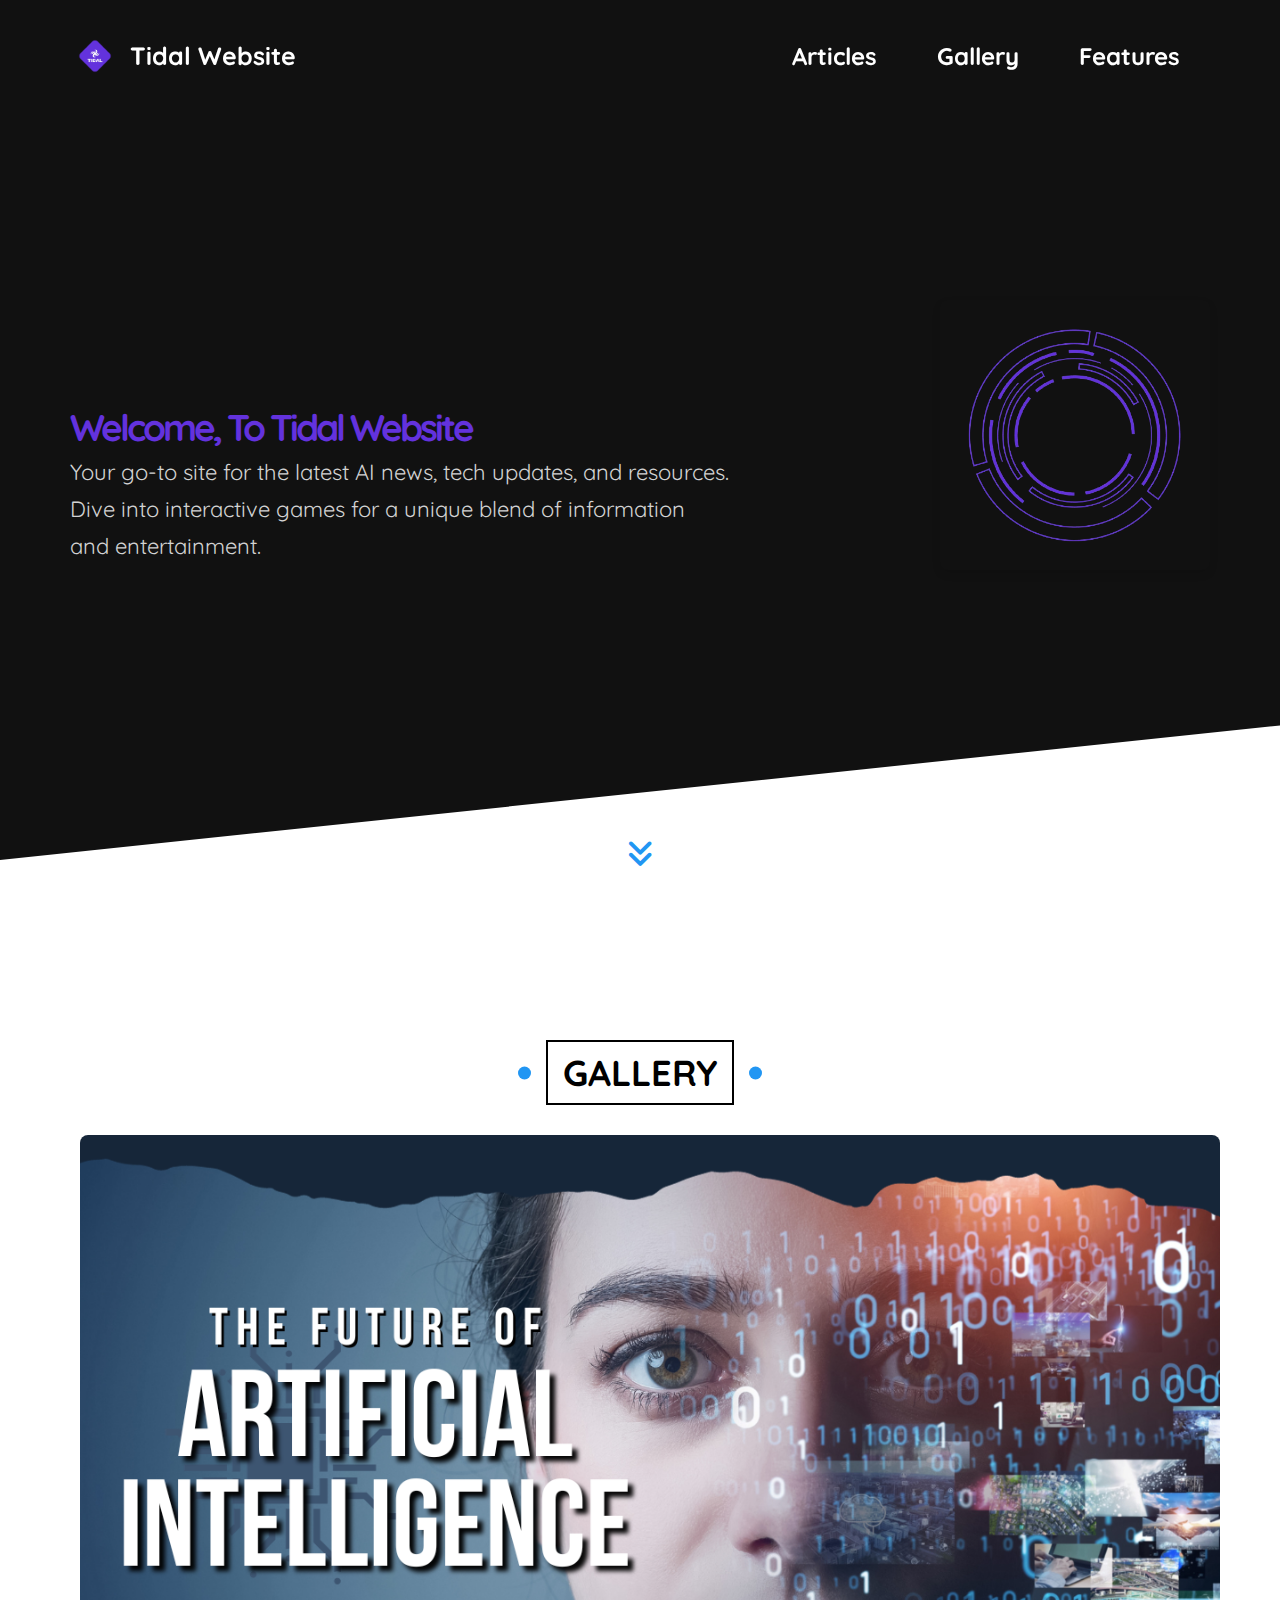
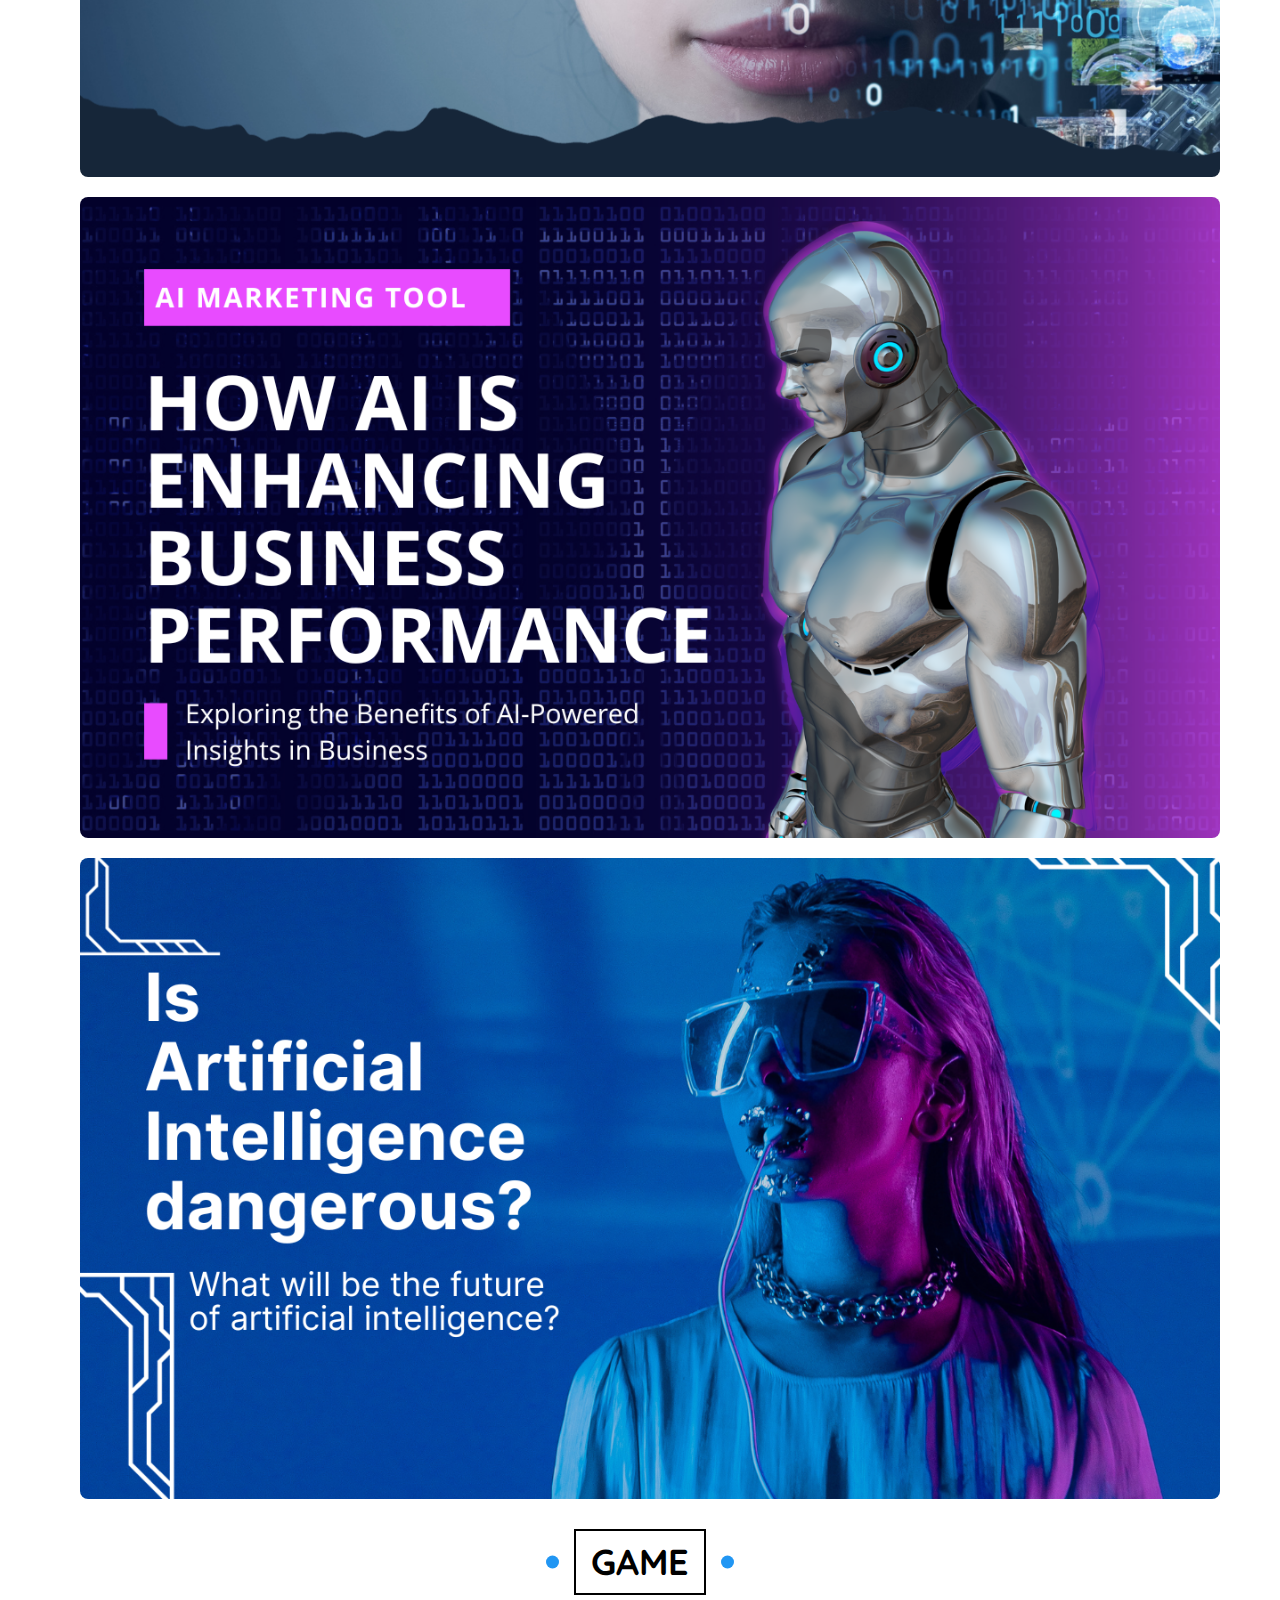
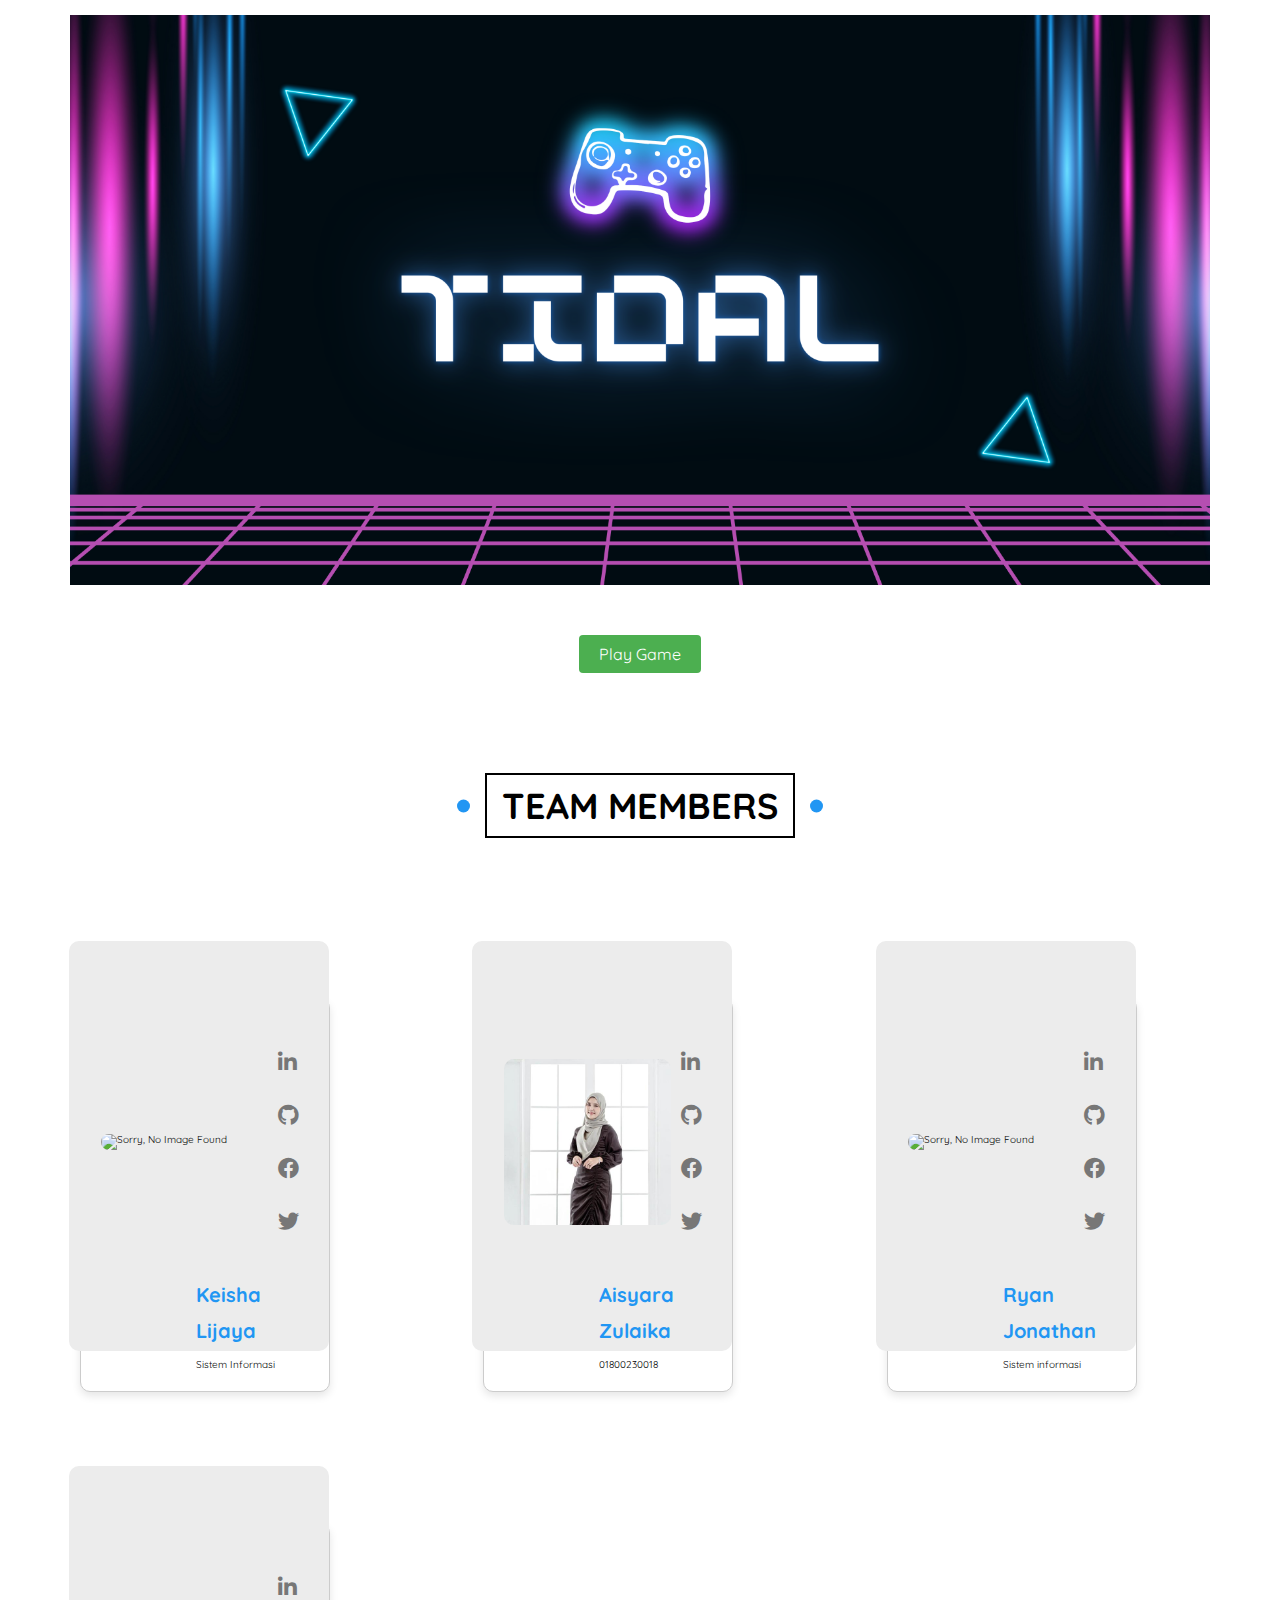
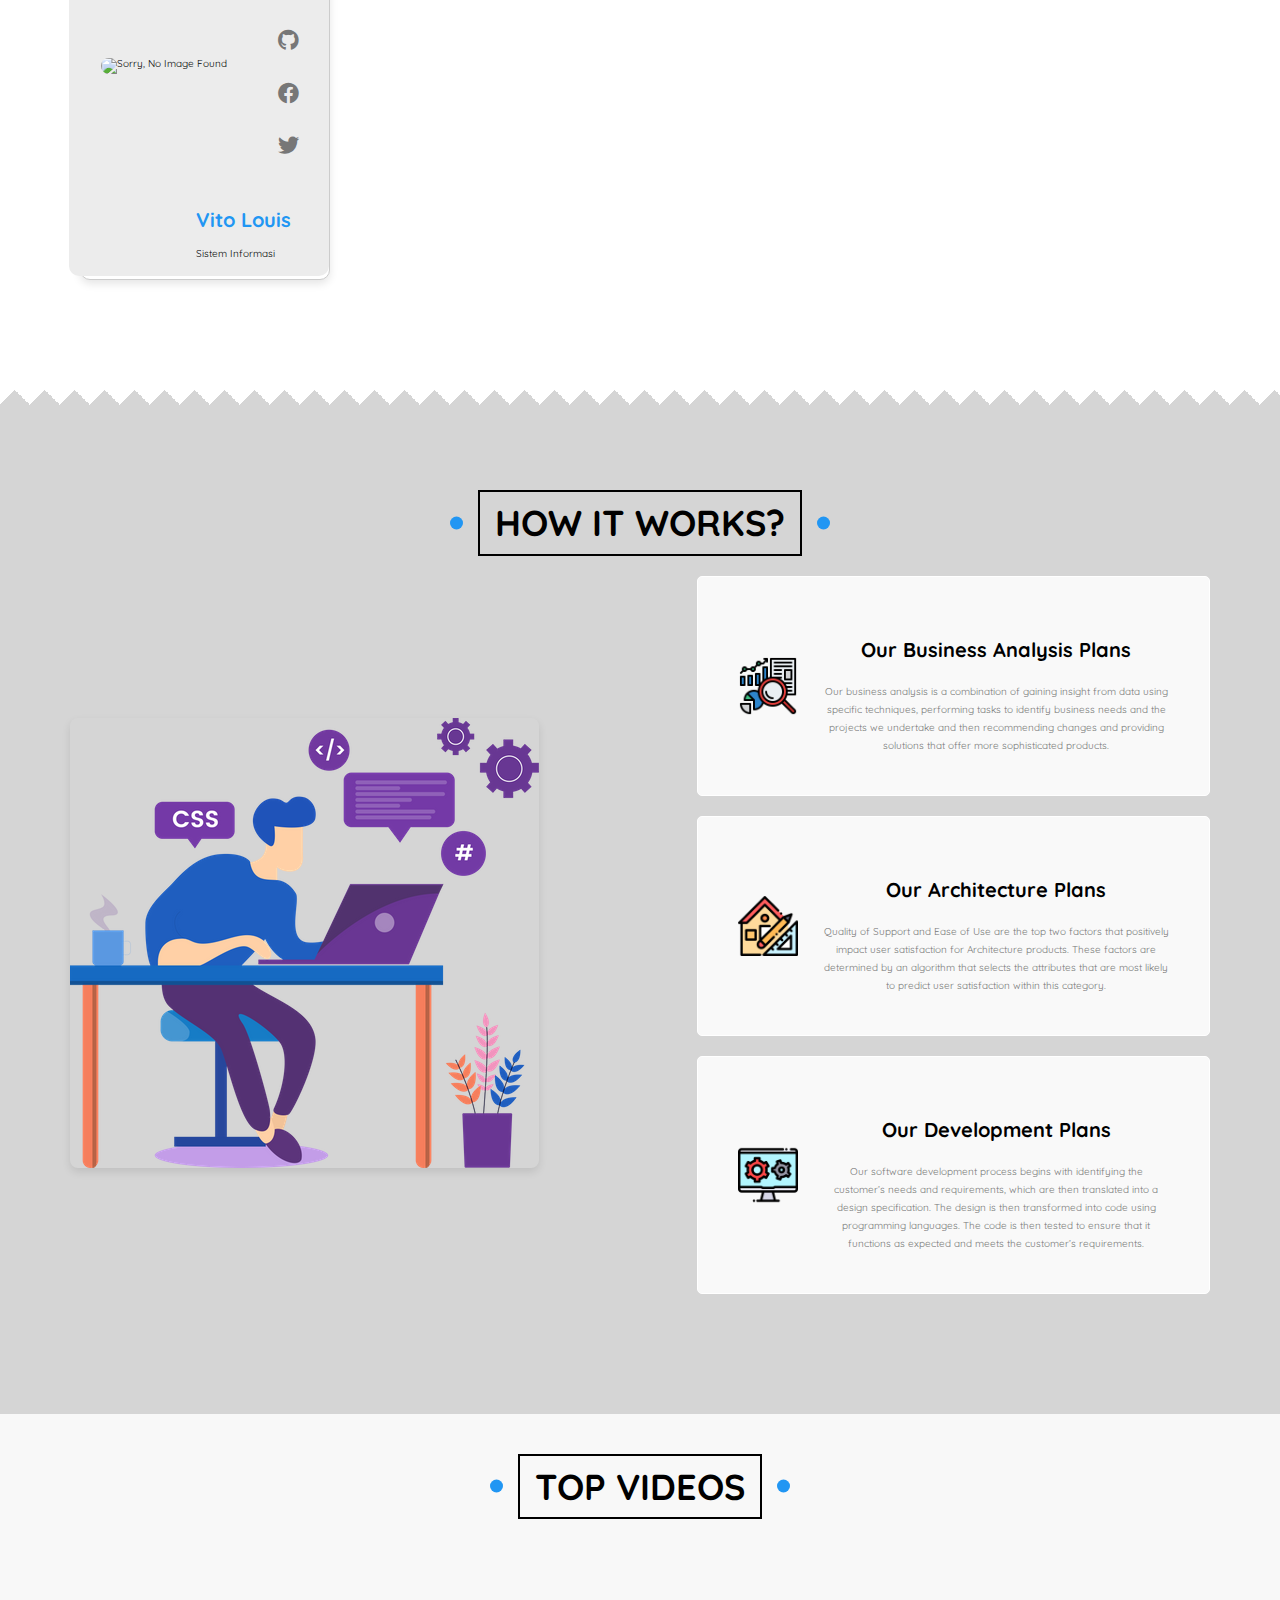
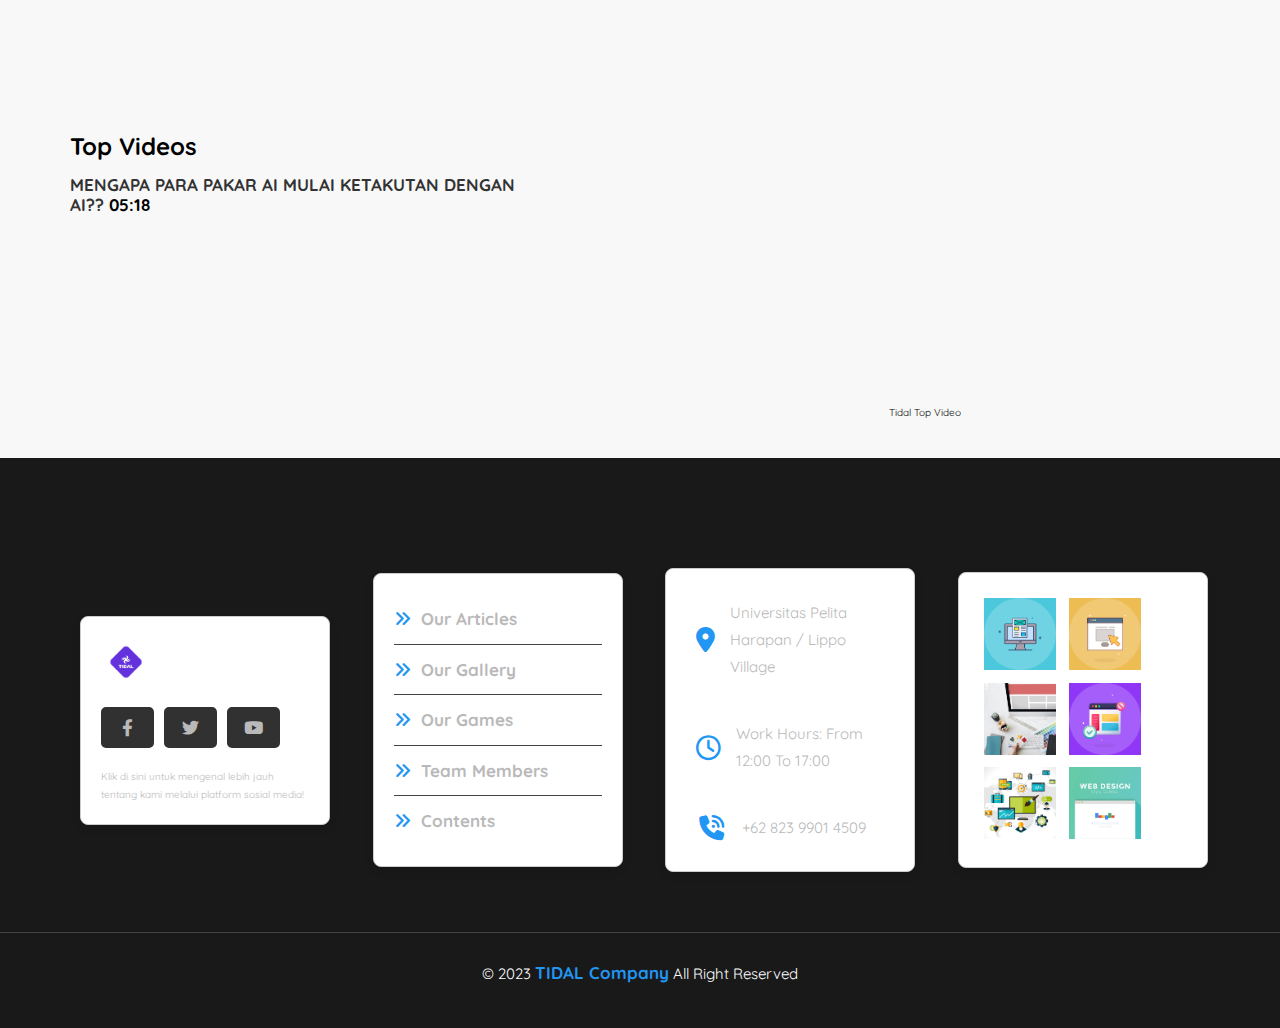
==== index.html @ 5b777ab4 "Ryan" ====
<!DOCTYPE html>
<html lang="en">
<head>
    <meta charset="UTF-8">
    <meta name="viewport" content="width=device-width, initial-scale=1.0">
    <title>Tidal Website</title>
    <link rel="stylesheet" href="css/normalize.css">
    <link rel="stylesheet" href="css/style.css">
    <link rel="stylesheet" href="css/header.css">
    <link rel="stylesheet" href="css/all.min.css">
    <link rel="stylesheet" href="js/gallery.js">
    <link rel="stylesheet" href="main.css">
    <link rel="preconnect" href="https://fonts.googleapis.com">
    <link rel="preconnect" href="https://fonts.gstatic.com" crossorigin>
    <link href="https://fonts.googleapis.com/css2?family=Cairo+Play:wght@200;400;600;700;800;900;1000&family=Open+Sans:wght@400;700&family=Work+Sans:wght@200;300;400;500;600;700;800&display=swap" rel="stylesheet">
    <link rel="icon" type="image/-icon" href="imgs/logo.png">
    <link href="https://cdn.jsdelivr.net/npm/bootstrap@5.3.2/dist/css/bootstrap.min.css" rel="stylesheet" integrity="sha384-T3c6CoIi6uLrA9TneNEoa7RxnatzjcDSCmG1MXxSR1GAsXEV/Dwwykc2MPK8M2HN" crossorigin="anonymous">
    <meta name="description" content="Tidal is a versatile website delivering the latest updates on artificial intelligence (AI). Explore current AI news, technology updates, and informative resources. Additionally, enjoy interactive games for an engaging experience. Tidal aims to be a go-to source for both AI enthusiasts and those seeking entertainment.">
    <meta name="keywords" content="AI, latest updates, technology news, informative resources, interactive games, tech enthusiasts, entertainment hub, AI technology, current news, Tidal website.">
    <meta name="author" content="Aisyara Zulaika Anteng S.">
    <script type="text/javascript" src="http://code.jquery.com/jquery-latest.js"></script>
    <link rel="stylesheet" href="https://cdnjs.cloudflare.com/ajax/libs/OwlCarousel2/2.3.4/assets/owl.carousel.min.css" integrity="sha512-tS3S5qG0BlhnQROyJXvNjeEM4UpMXHrQfTGmbQ1gKmelCxlSEBUaxhRBj/EFTzpbP4RVSrpEikbmdJobCvhE3g==" crossorigin="anonymous" referrerpolicy="no-referrer" />
    <link rel="stylesheet" href="https://cdnjs.cloudflare.com/ajax/libs/OwlCarousel2/2.3.4/assets/owl.theme.default.min.css" integrity="sha512-sMXtMNL1zRzolHYKEujM2AqCLUR9F2C4/05cdbxjjLSRvMQIciEPCQZo++nk7go3BtSuK9kfa/s+a4f4i5pLkw==" crossorigin="anonymous" referrerpolicy="no-referrer" />
</head>
<body>
   <!--navbar-->
   <header>
    <nav class="nav">
     <div class="container">
       <div class="logo">
           <a href="#" class="logo"><img src="imgs/logo.png" width="50px" height="50px" alt=""> Tidal Website</a>
       </div>
       <div id="mainListDiv" class="main_list">
         <ul class="navlinks">
           <li><a href="#articles">Articles</a></li>
           <li><a href="#gallery">Gallery</a></li>
           <li><a href="#howItWorks">Features</a></li>
         </ul>
       </div>
       <span class="navTrigger">
         <i></i>
         <i></i>
         <i></i>
       </span>
     </div>
   </nav>
 </header>
     <!-- Start Landing -->
     <div class="landing">
         <div class="container">
             <div class="text-content">
                 <h1>Welcome, To Tidal Website</h1>
                 <p>Your go-to site for the latest AI news, tech updates, and resources. <br> Dive into interactive games for a unique blend of information <br>
                     and entertainment.</p>
             </div>
             <div class="image">
                 <img src="imgs/avatar.png" alt="Sorry, No Image Found">
             </div>
         </div>
         <a href="#articles" class="go-down"><i class="fa-solid fa-angles-down fa-xl"></i></a>
     </div>
     <!-- End Landing -->

<!-- Start Article Slider-->
    <section class="game-section">

    <div class="owl-carousel custom-carousel owl-theme">
      <div class="item active" style="background-image: url(imgs/Ai\ art\ generator.png);">
        <div class="item-desc">
          <h3>Ai Art Image</h3>
          
          <a href="article1.html"><p> Read More</p> </a>
        </div>
      </div>
      <div class="item" style="background-image: url(imgs/Generative\ Ai\ models.png);">
        <div class="item-desc">
          <h3>Generative Ai Models</h3>
          
        </div>
      </div>
      <div class="item" style="background-image: url(imgs/Generative\ Ai\ App.jpeg);">
        <div class="item-desc">
          <h3>Generative Ai Applications</h3>
    
        </div>
      </div>
      <div class="item" style="background-image: url(imgs/generative\ ai\ content.jpeg);">
        <div class="item-desc">
          <h3>Ai Content Generator</h3>
        
        </div>
      </div>
      <div class="item" style="background-image: url(imgs/AI\ generative\ application.webp);">
        <div class="item-desc">
          <h3>Ai App Generator</h3>
        </div>
      </div>
        </div>
    </div>
    </div>
  </section>
    
<!-- End Article Slider-->



    
    <!-- Start Gallery -->
    <div class="gallery" id="gallery">
    <div class="main-title">Gallery</div>
    <div class="container">
        <img src="aimage/i1.png" alt="Sorry, No Image Found" class="gallery-image">
        <img src="aimage/i2.png" alt="Sorry, No Image Found" class="gallery-image">
        <img src="aimage/i3.png" alt="Sorry, No Image Found" class="gallery-image">
    </div>
</div>
<!-- End Gallery -->

        <!-- Start game banner -->
<div class="testimonials" id="game">
    <div class="main-title">Game</div>
    <div class="container">
        <!-- Game banner goes here -->
        <img src="aimage/image2.png" alt="Tidal Play" width="100%" height="auto">
        <!-- You can add more content or banners here if needed -->
    </div>
</div>
<!-- End game banner -->

<!-- Game Interface -->
<div class="game-interface">
    <a href="game.html"><button>Play Game</button></a>
</div>


    <!-- Start Team Members -->
    <div class="teamMembers" id="teamMembers">
        <div class="main-title">Team Members</div>
        <div class="container">
            <div class="box">
                <div class="firstDiv">
                    <img src="" alt="Sorry, No Image Found">
                    <div class="links">
                        <a href="https://www.linkedin.com/" target="_blank"><i class="fa-brands fa-linkedin-in fa-lg"></i></a>
                        <a href="https://github.com/" target="_blank"><i class="fa-brands fa-github fa-lg"></i></a>
                        <a href="https://www.facebook.com/" target="_blank"><i class="fa-brands fa-facebook fa-lg"></i></a>
                        <a href="https://twitter.com/" target="_blank"><i class="fa-brands fa-twitter fa-lg"></i></a>
                    </div>
                </div>
                <div class="secondDiv">
                    <h3>Keisha Lijaya</h3>
                    <p>Sistem Informasi</p>
                </div>
            </div>
            <div class="box">
                <div class="firstDiv">
                    <img src="imgs/aisyara.jpg" alt="Sorry, No Image Found">
                    <div class="links">
                        <a href="https://www.linkedin.com/" target="https://www.linkedin.com/in/aisyara-zulaika-576b23246/"><i class="fa-brands fa-linkedin-in fa-lg"></i></a>
                        <a href="https://github.com/" target="_blank"><i class="fa-brands fa-github fa-lg"></i></a>
                        <a href="https://www.facebook.com/" target="_blank"><i class="fa-brands fa-facebook fa-lg"></i></a>
                        <a href="https://twitter.com/" target="_blank"><i class="fa-brands fa-twitter fa-lg"></i></a>
                    </div>
                </div>
                <div class="secondDiv">
                    <h3>Aisyara Zulaika</h3>
                    <p>01800230018</p>
                </div>
            </div>
            <div class="box">
                <div class="firstDiv">
                    <img src="" alt="Sorry, No Image Found">
                    <div class="links">
                        <a href="https://www.linkedin.com/" target="_blank"><i class="fa-brands fa-linkedin-in fa-lg"></i></a>
                        <a href="https://github.com/" target="_blank"><i class="fa-brands fa-github fa-lg"></i></a>
                        <a href="https://www.facebook.com/" target="_blank"><i class="fa-brands fa-facebook fa-lg"></i></a>
                        <a href="https://twitter.com/" target="_blank"><i class="fa-brands fa-twitter fa-lg"></i></a>
                    </div>
                </div>
                <div class="secondDiv">
                    <h3>Ryan Jonathan</h3>
                    <p>Sistem informasi</p>
                </div>
            </div>
            <div class="box">
                <div class="firstDiv">
                    <img src="" alt="Sorry, No Image Found">
                    <div class="links">
                        <a href="https://www.linkedin.com/" target="_blank"><i class="fa-brands fa-linkedin-in fa-lg"></i></a>
                        <a href="https://github.com/" target="_blank"><i class="fa-brands fa-github fa-lg"></i></a>
                        <a href="https://www.facebook.com/" target="_blank"><i class="fa-brands fa-facebook fa-lg"></i></a>
                        <a href="https://twitter.com/" target="_blank"><i class="fa-brands fa-twitter fa-lg"></i></a>
                    </div>
                </div>
                <div class="secondDiv">
                    <h3>Vito Louis</h3>
                    <p>Sistem Informasi</p>
                </div>
            </div>
        </div>
    </div>
    <div class="spikes"></div>
    <!-- End Team Members -->
    <!-- Start How It Works -->
    <div class="howItWorks" id="howItWorks">
        <div class="main-title">How It Works?</div>
        <div class="container">
            <div class="image">
                <img src="imgs/work-steps.png" alt="Sorry, No Image Found">
            </div>
            <div class="boxes">
                <div class="text-content">
                    <img src="imgs/work-steps-1.png" alt="Sorry, No Image Found">
                    <div class="text">
                        <h3>Our Business Analysis Plans</h3>
                        <p>Our business analysis is a combination of gaining insight from data using specific techniques, performing tasks to identify business needs and the projects we undertake and then recommending changes and providing solutions that offer more sophisticated products.</p>
                    </div>
                </div>
            
                <div class="text-content">
                    <img src="imgs/work-steps-2.png" alt="Sorry, No Image Found">
                    <div class="text">
                        <h3>Our Architecture Plans</h3>
                        <p>Quality of Support and Ease of Use are the top two factors that positively impact user satisfaction for Architecture products. These factors are determined by an algorithm that selects the attributes that are most likely to predict user satisfaction within this category.</p>
                    </div>
                </div>
            
                <div class="text-content">
                    <img src="imgs/work-steps-3.png" alt="Sorry, No Image Found">
                    <div class="text">
                        <h3>Our Development Plans</h3>
                        <p>Our software development process begins with identifying the customer’s needs and requirements, which are then translated into a design specification. The design is then transformed into code using programming languages. The code is then tested to ensure that it functions as expected and meets the customer’s requirements.</p>
                    </div>
                </div>
            </div>
        </div>
    </div>
    <!-- End How It Works -->
    <!-- Start Videos -->
<div class="topVideos" id="topVideos">
    <div class="main-title">Top Videos</div>
    <div class="container">
        <div class="title">
            <h4>Top Videos</h4>
            <ul>
                <li>
                    <a href="https://youtu.be/YaM-Y8RT4us" target="_blank" rel="noopener noreferrer">
                        MENGAPA PARA PAKAR AI MULAI KETAKUTAN DENGAN AI?? <span>05:18</span>
                    </a>
                </li>
                <!-- Add more video links as needed -->
            </ul>
        </div>
        <div class="poster">
            <div class="video-container">
                <!-- Replace VIDEO_ID with the actual YouTube video ID -->
                <iframe
                    width="800"
                    height="450"
                    src="https://www.youtube.com/embed/YaM-Y8RT4us"
                    title="YouTube video player"
                    frameborder="0"
                    allowfullscreen
                ></iframe>
            </div>
            <div class="text">
                <p>Tidal Top Video</p>
            </div>
        </div>
    </div>
</div>
<!-- End Videos -->


    <!-- Start Footer -->
    <footer>
        <div class="container">
            <div class="box">
                <a href="#" class="tidal-logo"><img src="imgs/logo.png" alt="">AK</a>
                <ul class="icons">
                    <li class="facebook"><a href="https://www.facebook.com/" target="_blank"><i class="fa-brands fa-facebook-f"></i></a></li>
                    <li class="twitter"><a href="https://twitter.com/" target="_blank"><i class="fa-brands fa-twitter"></i></i></a></li>
                    <li class="youtube"><a href="https://www.youtube.com/" target="_blank"><i class="fa-brands fa-youtube"></i></a></li>
                </ul>
                <p>Klik di sini untuk mengenal lebih jauh tentang kami melalui platform sosial media!</p>
            </div>
            <div class="box">
                <ul>
                    <li><a href="#articles">Our Articles</a></li>
                    <li><a href="#gallery">Our Gallery</a></li>
                    <li><a href="#game">Our Games</a></li>
                    <li><a href="#teamMembers">Team Members</a></li>
                    <li><a href="#howItWorks">Contents</a></li>
                </ul>
            </div>
            <div class="box">
                <address>
                    <div class="line"><i class="fas fa-map-marker-alt fa-fw"></i><span class="info">Universitas Pelita Harapan / Lippo Village</span></div>
                    <div class="line"><i class="far fa-clock fa-fw"></i><span class="info">Work Hours: From 12:00 To 17:00</span></div>
                    <div class="line"><i class="fas fa-phone-volume fa-fw"></i><div class="phones"><span class="info">+62 823 9901 4509</span></div></div>
                </address>
            </div>
            <div class="box box-images">
                <img src="imgs/gallery-01.png" alt="Sorry, No Image Found">
                <img src="imgs/gallery-02.png" alt="Sorry, No Image Found">
                <img src="imgs/gallery-03.jpg" alt="Sorry, No Image Found">
                <img src="imgs/gallery-04.png" alt="Sorry, No Image Found">
                <img src="imgs/gallery-05.jpg" alt="Sorry, No Image Found">
                <img src="imgs/gallery-06.png" alt="Sorry, No Image Found">
            </div>
        </div>
        <div class="last-info">
            <p>© 2023 <span>TIDAL Company</span> All Right Reserved</p>
        </div>
    </footer>
    <!-- End Footer -->
    <script src="https://cdnjs.cloudflare.com/ajax/libs/OwlCarousel2/2.3.4/owl.carousel.min.js" integrity="sha512-bPs7Ae6pVvhOSiIcyUClR7/q2OAsRiovw4vAkX+zJbw3ShAeeqezq50RIIcIURq7Oa20rW2n2q+fyXBNcU9lrw==" crossorigin="anonymous" referrerpolicy="no-referrer"></script>
    <script src="https://cdn.jsdelivr.net/npm/@popperjs/core@2.11.8/dist/umd/popper.min.js" integrity="sha384-I7E8VVD/ismYTF4hNIPjVp/Zjvgyol6VFvRkX/vR+Vc4jQkC+hVqc2pM8ODewa9r" crossorigin="anonymous"></script>
<script src="https://cdn.jsdelivr.net/npm/bootstrap@5.3.2/dist/js/bootstrap.min.js" integrity="sha384-BBtl+eGJRgqQAUMxJ7pMwbEyER4l1g+O15P+16Ep7Q9Q+zqX6gSbd85u4mG4QzX+" crossorigin="anonymous"></script>
<script src="JS/script.js"> </script>
</body>
</html>
---- css/style.css ----
/* Start Global Variables */
:root {
    --main-color: #2196f3;
    --main-color-alt: #1787e0;
    --section-background: #111111;
    --main-bd-color: #fafafa;
    --main-bd-color-2: #d5d5d5;
    --main-padding-top: 100px;
    --main-padding-bottom: 100px;
    --main-transition: 0.3s;
    --features-box-color-1: #f44036;
    --features-box-color-2: #009688 ;
    --features-box-color-3: #03a9f4;
    
}
/* End Global Variables */
/* Start Global Rules */
* {
    -webkit-box-sizing: border-box;
    -moz-box-sizing: border-box;
    box-sizing: border-box;
    padding: 0;
    margin: 0;
}
body {
    font-family: 'Cairo Play', sans-serif;
    font-family: 'Open Sans', sans-serif;
}
html {
    scroll-behavior: smooth;
}
ul {
    list-style-type: none;
    margin: 0;
    padding: 0;
}
a {
    text-decoration: none;
}
/* End Global Rules */
/* Start Shared Components */
.container {
    padding-left: 15px;
    padding-right: 15px;
    margin-left: auto;
    margin-right: auto;
    position: relative;
}
/* Small Screens */
@media (min-width: 768px) {
    .container {
        width: 750px;
    }
}
/* Medium Screens */
@media (min-width: 992px) {
    .container {
        width: 970px;
    }
}
/* Larg Screens */
@media (min-width: 1200px) {
    .container {
        width: 1170px;
    }
}
.overlay {
    background-color: var(--section-background);
    height: 300px;
    width: 1121px;
    position: absolute;
    top: 226px;
    left: -19px;
    transform: rotate(-6deg);
    border-top-right-radius: 150%;
    z-index: -1;
}
.main-title {
    width: fit-content;
    margin: 0 auto 80px; 
    padding: 10px 15px;
    text-transform: uppercase;
    font-size: 30px;
    font-weight: bold;
    border: 2px solid black;
    position: relative;
    transition-delay: 0.5s ;
    transition: var(--main-transition);
    z-index: 2;
}
.main-title::selection {
    color: black;
    background-color: transparent;
}
.main-title::before {
    content: "";
    width: 13px;
    height: 13px;
    background-color: var(--main-color);
    border-radius: 50%;
    position: absolute;
    top: 50%;
    transform: translateY(-50%);
    left: -30px;
}
.main-title::after {
    content: "";
    width: 13px;
    height: 13px;
    background-color: var(--main-color);
    border-radius: 50%;
    position: absolute;
    top: 50%;
    transform: translateY(-50%);
    right: -30px;
}
.main-title:hover:before {
    z-index: -1;
    animation: left-move 0.5s linear forwards;
}
@keyframes left-move {
    50% {
        left: 0;
        width: 8%;
        height: 25%;
        border-radius: 50%;
    }
    100% {
        left: 0;
        width: 50%;
        height: 100%;
        border-radius: 0;
    }
}
.main-title:hover:after {
    z-index: -1;
    animation: right-move 0.5s linear forwards;
}
@keyframes right-move {
    50% {
        right: 0;
        width: 8%;
        height: 25%;
        border-radius: 50%;
    }
    100% {
        right: 0;
        width: 50%;
        height: 100%;
        border-radius: 0;
    }
}
.main-title:hover {
    background-color: var(--main-color);
    color: white;
    border-color: white;
    transition-delay: 0.5s;
}
.spikes {
    position: relative;
}
.spikes::after {
    content: "";
    position: absolute;
    right: 0;
    width: 100%;
    height: 30px;
    z-index: 1;
    background-image: linear-gradient(135deg, white 25%, transparent 25%), 
    linear-gradient(225deg, white 25%, transparent 25%);
    background-size: 30px 30px;
}
.dots {
    position: absolute;
    width: 206px;
    height: 200px;
    background-image: url(../imgs/dots.png);
    background-repeat: no-repeat;
    z-index: 0;
    opacity: 0.8;
}
.dots-up {
    top: 63px;
    right: 0;
}
.dots-down {
    bottom: 20px;
}
/* End Shared Components */
/* Start header */
header  {
    position: relative;
    z-index: 3;
    height: 72px;
}
header .container {
    display: flex;
    align-items: center;
    justify-content: space-between;
}
@media (max-width: 992px) {
    header .container {
        padding-left: 25px;
        padding-right: 25px;
        flex-wrap: wrap;
    }
    header {
        height: 100%;  
        width: 100%;
    }
}
header .container a.logo {
    color: var(--main-color);
    text-decoration: none;
    font-size: 18px;
    font-weight: bold;
    height: 72px;
    display: flex;   
    justify-content: center;
    align-items: center;
    font-family: "Quicksand", sans-serif;
}
@media (min-width: 993px) {
    header .container a.logo {
        font-size: 25px;
    }
}
header .container .logo {
    display: flex;
    align-items: center;
    justify-content: center;
}
header .container .logo img {
    width: 50px;
    margin-right: 10px;
}
@media (max-width: 768px) {
    header .container .logo {
        width: 100%;            
    }
}
header nav ul {
    display: flex;
    justify-content: space-between;
    
    
}
header nav ul > li > a {
    color: black;
    display: flex;
    align-items: center;
    font-family: "Quicksand", sans-serif;
    height: 72px;
    padding: 0 30px;
    position: relative;
    white-space: nowrap;
}
header nav ul > li > a::before {
    content: "";
    z-index: -1;
    height: 93%;
    width: 0%;
    border-top: 5px solid var(--main-color-alt);
    background-color: var(--main-bd-color);
    position: absolute;
    top: 0;
    left: 0;
    transition: var(--main-transition);
}
@media (max-width: 768px) {
    header .container {
        padding-left: 25px;
        padding-right: 25px;
        flex-wrap: wrap;
        justify-content: center;
    }
    header nav ul > li > a {
        padding: 0px 12px;
        font-size: 14px;
        height: 40px;
    }
    header .container .logo {
        height: 45px;
    }
    header nav ul > li > a::before {
        content: "";
        z-index: -1;
        height: 87%;
    }
}
header nav ul > li > a.nav-a:hover::before {
    width: 100%;
}
header nav ul > li > a.nav-a:hover {
    color: var(--main-color-alt);
}

header nav ul > li:last-child:hover .megamenu {
    top: calc(100% + 1px);
    opacity: 1;
    visibility: visible;
}
.megamenu .image img {
    max-width: 100%;
}
@media (max-width: 1200px) {
    .megamenu .image img {
        width: 400px;
    }
}
@media (max-width: 991px) {
    .megamenu .image {
        display: none;
    }
    .megamenu {
        justify-content: space-around;
    }
}
.megamenu .links ul {
    min-width: 240px;
}
.megamenu .links ul {
    display: flex;
    flex-direction: column;
    justify-content: flex-start;
}
.megamenu .links ul li {
    margin-bottom: -22px;
    position: relative;
}
.megamenu .links ul li::before {
    content: "";
    position: absolute;
    width: 0;
    height: 69%;
    top: 10px;
    left: 0;
    background-color: #eae0e0;
    transition: var(--main-transition);
}
.megamenu .links ul > li:hover::before {
    width: 100%;
}
.megamenu .links ul li:not(:last-child)::after {
    content: "";
    position: absolute;
    width: 100%;
    height: 2px;
    bottom: 10px;
    right: 0;
    background-color: gainsboro;
}
.megamenu .links ul li a, i {
    color: var(--main-color);
    font-weight: bold;
}
.megamenu .links ul > li > a > i {
    margin-right: 15px;
}
@media (max-width: 768px) {
    .megamenu {
        width: 100%;
        height: 537px;
        top: 86px;
        left: 0;
        flex-direction: column;
        justify-content: flex-start;
        align-items: flex-start;
        gap: 0;
        padding: 4px;
        margin-top: 1px;
    }
    .megamenu .links ul.ul-1 li:last-child {
        border-bottom: 2px solid gainsboro;
    }
    .megamenu .links {
        width: 100%;
    }
    .megamenu .links {
        gap: 14px;
    }
    .megamenu .links ul.ul-1 {
        margin-bottom: -6px;
    }
    .megamenu .links ul.ul-1 li:last-child {
        padding-bottom: 4px;
    }
    .megamenu .links ul li {
        margin-bottom: 14px;
    }
    .megamenu .links ul li:not(:last-child)::after {
        bottom: -6px;  
    }
    .megamenu .links ul li::before {
        height: 129%;
        top: -8px;
    }
    .megamenu .links ul > li > a > i {
        margin-left: 11px;
    }
}
/* End header */
/* Start Landing */
.landing::after {
    content: "";
    background-color: var(--section-background);
    height: 100%;    
    width: 100%;
    position: absolute;
    top: -40px;
    left: 0;
    transform: skewY(-6deg);     
    transform-origin: top left;   
    z-index: -1;
}
.landing .container {
    min-height: calc(100vh - 72px);
    display: flex;
    align-items: center;
    justify-content: space-between;
    position: relative;
}
.landing .image {
    position: relative;
}
.landing .image img {
    margin-bottom: 100px;
    width: 270px;
    max-width: 100%;
    -webkit-animation: spin 1s linear infinite;
    -moz-animation: spin 1s linear infinite;
    animation: spin 10s linear infinite;
    position: relative; 
}

@-webkit-keyframes spin{
    100%{-webkit-transform: rotate(360deg);}
}

@-moz-keyframes spin{
    100%{-webkit-transform:rotate(360deg) ;}
}

@keyframes spin{
    100%{-webkit-transform: rotate(360deg);}
}

@keyframes an-img {
    0%, 100% {
        top: 0;
    }
    50% {
        top: -50px;
    }
}
@media (max-width: 991px) {
    .landing img {
        display: none;
    }
    .landing .container {
        justify-content: center;
        align-items: center;
    }
    .landing .text-content {
        text-align: center;
    }
}
.landing .text-content {
    flex: 1;
}
.landing .text-content h1 {
    font-size: 37px;
    margin: 0;
    font-weight: bolder;
    letter-spacing: -3px;
    color: #6332DD;
}
.landing .text-content p {
    color: lightgray;
    line-height: 1.7;
    font-size: 22px;
    margin: 5px 0 0;
}
@media (max-width: 768px) {
    .landing .text-content h1 {
        font-size: 25px;
        letter-spacing: -2px;
    }
    .landing .text-content p {
        font-size: 18px;
        margin: 10px auto;
    }
}
.landing a i:hover {
    color: #777;
    animation-play-state: paused;
}
.landing a i {
    font-size: 30px;
    font-weight: bolder;
    color: var(--main-color);
    position: absolute;
    bottom: 46px;
    left: 49%;
    animation: ak-i 1.5s infinite;
}
@keyframes ak-i {
    0%,
    10%,
    20%,
    50%,
    80%,
    100% {
        transform: translateY(0);
    }
    40%,
    60% {
        transform: translateY(-20px);
    }
}
/* End Landing */
/* Start Articles */
.articles {
    padding-top: var(--main-padding-top);
    padding-bottom: var(--main-padding-top);
    position: relative;
}
.articles .container {
    display: grid;
    grid-template-columns: repeat(auto-fill,minmax(250px,1fr));
    gap: 40px;
    position: relative;
}
.articles .box {
    border-radius: 2%;
    overflow: hidden;
    box-shadow: 0 2px 15px rgb(0 0 0 / 10%);
    position: relative;
    background-color: white;
    transition: transform var(--main-transition), box-shadow var(--main-transition);
}
.articles .box:hover {
    transform: translateY(-15px);
    box-shadow: 0 2px 15px rgb(0 0 0 / 30%);
    cursor: pointer;
}
.articles .box:hover .info i {
    animation: icon-move 1s linear backwards infinite;
}
@keyframes icon-move {
    100% {
        right: 2px;
    }
}
.articles .box img {
    width: 100%;
    max-width: 100%;
}
.articles .box .text-content {
    padding: 20px;
}
.articles .box .text-content h3 {
    margin-bottom: 10px;
    letter-spacing: -1px;
}
.articles .box .text-content p {
    font-size: 15px;
    color: #777;
    line-height: 1.6;
}
.articles .box .info {
    padding: 20px;
    border-top: 1px solid #e0dbdb;
    display: flex;
    justify-content: space-between;
    align-items: center;
}
.articles .box .info a {
    font-size: 15px;
    color: var(--main-color);
    font-weight: bold;
}
.articles .box .info i {
    font-size: 15px;
    position: absolute;
    right: 30px;
    transition: right var(--main-transition);
}
.articles > a > i {
    position: fixed;
    bottom: 61px;
    right: 21px;
    z-index: 5;
    font-size: 65px;
    opacity: 0.5;
}
/* End Articles */
/* Start Gallery */
/* Styling for the Gallery */
#gallery {
    text-align: center;
    margin-top: 20px;
}

.main-title {
    font-size: 24px;
    font-weight: bold;
    margin-bottom: 20px;
}

.container {
    display: flex;
    justify-content: space-around;
    align-items: center;
    flex-wrap: wrap;
}

/* Style for the Images */
.gallery-image {
    max-width: 100%;
    height: auto;
    border-radius: 8px;
    transition: transform 0.3s ease-in-out;
    object-fit: cover;
    margin: 10px;
    /* Menambahkan margin untuk memberikan jarak antar gambar */
}

/* Hover effect for the Images */
.gallery-image:hover {
    transform: scale(1.1);
}

/* Responsiveness for smaller screens */
@media only screen and (max-width: 600px) {
    .container {
        flex-direction: column;
    }
}
/* End Gallery */
/* End Features */
.features {
    padding-top: var(--main-padding-top);
    padding-bottom: var(--main-padding-bottom);
    background-color: white;
}
.features .container {
    display: grid;
    grid-template-columns: repeat(auto-fill,minmax(350px,1fr));
    gap: 40px;
}
.features .container .box {
    background-color: white;
    border: 1px solid #d5cdcd;
    overflow: hidden;
}
.features .box img {
    max-width: 100%;
}
.features .box .images {
    position: relative;
}
.features .box .images::after {
    content: "";
    background-color: var(--features-box-color-2);
    opacity: 0.4;
    position: absolute;
    top: 0;
    right: 0;
    width: 100%;
    height: 100%;
}
.features .box .text-content h2::after {
    content: "";
    background-color: var(--features-box-color-1);
    position: absolute;
    height: 5px;
    bottom: -15px;
    left: 15px;
    width: calc(100% - 30px);
}
.features .box .text-content .buttons a {

}
.features .box .text-content .buttons a {           
    font-size: 22px;
    font-weight: bold;
    padding: 10px 25px;
    border-radius: 9px;
    margin-bottom: 15px;
    transition: var(--main-transition);
    border: 3px solid var(--features-box-color-1);
    color: red;
    border-color: red;
    background: linear-gradient(to right, red 50%, white 50%);
    background-size: 200% 100%;
    background-position: right bottom;
}
.features .box:hover .buttons a {
    background-position: left bottom;
    color: white;
}
/* box-quality */
.features .box-quality .images::after {
    background-color: var(--features-box-color-1);
}
.features .box-quality .text-content h2::after {
    background-color: var(--features-box-color-1);
}
.features .box-quality .text-content .buttons a {
    border: 3px solid var(--features-box-color-1);    
    color: var(--features-box-color-1);
    border-color: var(--features-box-color-1);
    background: linear-gradient(to right, var(--features-box-color-1) 50%, white 50%);
    background-size: 200% 100%;
    background-position: right bottom;
}
.features .box:hover .buttons a {
    background-position: left bottom;
    color: white;
}

/* box-time */
.features .box-time .images::after {
    background-color: var(--features-box-color-2);
}
.features .box-time .text-content h2::after {
    background-color: var(--features-box-color-2);
}
.features .box-time .text-content .buttons a {
    border: 3px solid var(--features-box-color-2);    
    color: var(--features-box-color-2);
    border-color: var(--features-box-color-2);
    background: linear-gradient(to right, var(--features-box-color-2) 50%, white 50%);
    background-size: 200% 100%;
    background-position: right bottom;
}
.features .box:hover .buttons a {
    background-position: left bottom;
    color: white;
}

/* box-passion */
.features .box-passion .images::after {
    background-color: var(--features-box-color-3);
}
.features .box-passion .text-content h2::after {
    background-color: var(--features-box-color-3);
}
.features .box-passion .text-content .buttons a {
    border: 3px solid var(--features-box-color-3);
    color: var(--features-box-color-3);
    border-color: var(--features-box-color-3);
    background: linear-gradient(to right, var(--features-box-color-3) 50%, white 50%);
    background-size: 200% 100%;
    background-position: right bottom;
}
.features .box:hover .buttons a {
    background-position: left bottom;
    color: white;
}
/*--------------------------------------------------------*/
.features .box .text-content {
    text-align: center;
    padding: 20px;
    position: relative;
}
.features .box .text-content::after {
    content: "";
    position: absolute;
    bottom: 328px;
    right: 0;
    width: 0;
    height: 0;
    transition: var(--main-transition);
    border-style: solid;
    border-color: transparent transparent white transparent;
    border-width: 0 0 175px 458px;
}
.features .container .box:hover .text-content::after {
    border-width: 0 458px 175px 0;
}
@media (min-width: 500px) and (max-width: 992px)  {
    .features .box .text-content::after {
        bottom: 288px;
        border-width: 0 0 300px 757px;
    }
    .features .container .box:hover .text-content::after {
        border-width: 0 757px 300px 0;
    }
}
.features .box .text-content h2 {
    font-size: 35px;
    width: fit-content;
    margin: 0px auto 50px;
    position: relative;
    z-index: 2;
}
.features .box .text-content p {
    font-size: 19px;
    color: #777;
    line-height: 1.8;
    margin-bottom: 30px;
}
.features .box .text-content .buttons {
    margin: 50px 0 25px;
}
/* End Features */
/* Testimonials Styles */
.testimonials {
    text-align: center;
    padding: 20px;
}

.main-title {
    font-size: 24px;
    margin-bottom: 20px;
}

.container {
    display: flex;
    flex-wrap: wrap;
    justify-content: center;
}

.box {
    background-color: #fff;
    border: 1px solid #ccc;
    border-radius: 8px;
    padding: 20px;
    margin: 10px;
    width: 250px;
    box-shadow: 0 4px 8px rgba(0, 0, 0, 0.1);
}

.rate {
    color: #ffd700; /* gold color for stars */
}

/* Game Interface Styles */
.game-interface {
    text-align: center;
    margin-top: 30px;
}

button {
    margin: 0 10px;
    padding: 10px 20px;
    font-size: 16px;
    cursor: pointer;
    background-color: #4caf50;
    color: #fff;
    border: none;
    border-radius: 4px;
}

/* Add additional styles for the game interface as needed */
/* Start Team Members */
.teamMembers {
    padding-top: var(--main-padding-top);
    padding-bottom: var(--main-padding-bottom);
}
.teamMembers .container {
    margin-top: 150px;
    display: grid;
    grid-template-columns: repeat(auto-fill,minmax(300px,1fr));
    gap: 111px 70px;
}
.teamMembers .box {
    border-radius: 10px;
    position: relative;
    z-index: 1;
}
.teamMembers .box::before {
    content: "";
    background-color: #e4e4e4;
    position: absolute;
    width: 0;
    height: 410px;
    top: -58px;
    right: 0;
    border-radius: 10px;
    z-index: 1;
    transition: var(--main-transition);
}
.teamMembers .box:hover::before {
    width: 260px;
}
.teamMembers .box:hover .firstDiv img {
    filter: grayscale(100%);
}
.teamMembers .box:hover .secondDiv h3 {
    color: #777;
}
.teamMembers .box::after {
    content: "";
    background-color: #ececec;
    position: absolute;
    width: 260px;
    height: 410px;
    top: -58px;
    right: 0;
    border-radius: 10px;
    z-index: -1;
}
.teamMembers .firstDiv {
    display: flex;
    justify-content: space-around;
    align-items: center;
}
.teamMembers .links {
    padding: 0 10px;
    height: 245px;
    display: flex;
    flex-direction: column;
    justify-content: space-evenly;
    z-index: 2;
}
.teamMembers .links a i {
    color: #777;
}
.teamMembers .links a i:hover {
    color: var(--main-color-alt);
}
.teamMembers .firstDiv img {
    width: 80%;
    border-radius: 10px;
    transition: var(--main-transition);
    z-index: 2;
    
}
.teamMembers .secondDiv {
    position: relative;
    margin: 13px 0 0 95px;
    z-index: 2;
}
.teamMembers .secondDiv h3 {
    color: var(--main-color);
    font-size: 20px;
    margin-bottom: 10px;
}
/* End Team Members */
/* Start Services */
.services {
    padding-top: var(--main-padding-top);
    padding-bottom: var(--main-padding-bottom);
    background-color: var(--section-background);
}
.services .container {
    display: grid;
    grid-template-columns: repeat(auto-fill,minmax(300px,1fr));
    gap: 40px;
}
.services .box {
    background-color: #f9f9f9;
    text-align: center;
    padding: 25px;
    position: relative;
    box-shadow: 0 12px 20px 0 rgb(0 0 0 / 13%), 0 2px 4px 0 rgb(0 0 0 / 12%);
    counter-increment: info;
    transition: var(--main-transition);
}
.services .box::before {
    content: "";
    background-color: var(--main-color);
    position: absolute;
    width: 0;
    height: 4px;
    top: -5px;
    left: 50%;
    transform: translateX(-50%);
    transition: var(--main-transition);
}
.services .box:hover {
    transform: translateY(-15px);
    cursor: pointer;
}
.services .box:hover i {
    color: var(--main-color);
}
.services .box:hover::before {
    width: 100%;
}
.services .box i {
    color: #d5d5d5;
    margin-bottom: 25px;
    transition: 0.3s;
}
.services .box h3 {
    font-size: 22px;
    font-weight: 900;
    color: var(--main-color);
    margin-bottom: 75px;
}
.services .box .info {
    background-color: #ede7e7;
    position: relative;
    bottom: 23px;
    left: -25px;
    height: 26%;
    width: calc(100% + 50px);
}
.services .box .info a {
    color: var(--main-color);
    position: absolute;
    bottom: 15px;
    right: 13px;
}
.services .box .info::before {
    content: "0" counter(info);
    background-color: var(--main-color);
    color: white;
    position: absolute;
    width: 100px;
    height: 100%;
    display: flex;
    justify-content: center;
    align-items: center;
    padding-right: 31px;
    font-weight: bolder;
    font-size: 30px;
}
.services .box .info::after {
    content: "";
    background-color: #d5d5d5;
    position: absolute;
    width: 54px;
    height: 100%;
    top: 0px;
    left: 102px;
    transform: skewX(-38deg);
}
/* End Services */
/* Start Our Skills */
.ourSkills {
    padding-top: var(--main-padding-top);
    padding-bottom: var(--main-padding-bottom);
}
.ourSkills .container {
    display: flex;
    align-items: center;
}
.ourSkills .container .image {
    background-color: white;
}
.ourSkills .container .skills {
    background-color: white;
    position: relative;
    flex: 1;  
}
.ourSkills .container .skill {
    display: flex;
    flex-direction: column;
    justify-content: space-between;
    gap: 8px;
    margin-bottom: 30px;
}
.ourSkills .skill h3 {
    display: flex;
    justify-content: space-between;
    align-items: center;
}
.ourSkills .skill h3 span {
    background-color: white;
    color: var(--main-color-alt);
    font-size: 14px;
    padding: 7px;
    width: fit-content;
    height: fit-content;
    border: 2px solid #bebbbb;
    border-radius: 5px;
}
.ourSkills .skill .progress {
    width: 100%;
    height: 33px;
    background-color: var(--main-bd-color-2);
    position: relative;
    border-radius: 5px;
}
.ourSkills .skill .progress span {
    position: absolute;
    height: 100%;
    background-color: var(--main-color);
    border-color: var(--main-color);
}
@media (max-width: 991px) {
    .ourSkills .container .image {
        display: none;
    }
}
/* End Our Skills */
/* Start How It Works */
.howItWorks {
    padding-top: var(--main-padding-top);
    padding-bottom: var(--main-padding-bottom);
    background-color: var(--main-bd-color-2);
}
.howItWorks .container {
    display: flex;
    align-items: center;
    align-items: center;
    flex-wrap: wrap;
    justify-content: space-between;
}
.howItWorks .container .image {
    margin-right: 20px;
}
.howItWorks .boxes {
    display: flex;
    flex-direction: column;
    justify-content: space-between;
    flex-basis: 45%;
}
.howItWorks .text-content {
    display: flex;
    align-items: center;
    align-content: space-between;
    flex-basis: 20%;
    height: 130px;
    width: fit-content;
    background-color: #f9f9f9;
    border: 1px solid white;
    border-radius: 5px;
    padding: 40px;
    position: relative;
    overflow: hidden;
    margin-bottom: 20px;
}
.howItWorks .boxes .text-content::after {
    content: "";
    background-color: #c6c6c6;
    height: 0;
    width: 0;
    position: absolute;
    top: 50%;                          
    left: 50%;                                       
    transform: translate(-50%,-50%);                                 
    opacity: 0.2;
    transition: var(--main-transition);
}
.howItWorks .text-content:hover::after {
    height: 200%;
    width: 200%;
}
.howItWorks .text-content:hover {
    cursor: pointer;
}
.howItWorks .text-content img {
    width: 60px;
    height: 60px;
    margin-right: 25px;
}
.howItWorks .text-content h3 {
    font-size: 20px;
    margin-bottom: 15px;
}
.howItWorks .text-content p {
    color: #777;
    line-height: 1.8;
}
@media (max-width: 991px) {
    .howItWorks .container .image {
        margin-bottom: 40px;
        margin-right: 0;
    }
    .howItWorks .boxes {
        flex-basis: 100%;
    }
    .howItWorks .container {
        justify-content: center;
    }
}
@media (max-width: 560px) {
    .howItWorks .container .image img {
        width: 300px;
    }
    .howItWorks .boxes .text-content img {
        margin-bottom: 20px;
        margin-right: 0;
    }
    .howItWorks .boxes .text-content {
        flex-direction: column;
        text-align: center;
    }
}
/* End How It Works */
/* Start Latest Events */
.latestEvents {
    padding-top: var(--main-padding-top);
    padding-bottom: var(--main-padding-bottom);
    background-color: white;
    position: relative;
}
.latestEvents .container {
    display: flex;
    flex-direction: row;
    flex-wrap: wrap;
    justify-content: center;
    gap: 60px 20px;
}
.latestEvents .container img {
    max-width: 450px;
}
.latestEvents .text-content {
    display: flex;
    flex-direction: column;
    flex: 1;
    text-align: center;
    align-content: center;
    justify-content: space-between;
    gap: 30px;
}
.latestEvents .text-content .time {
    display: flex;
    width: 100%;
    justify-content: center;
}
.latestEvents .text-content .time .unit {
    border: 1px solid var(--main-bd-color-2);
    border-radius: 10px;
    margin-right: 10px;
    flex-basis: 75px;
    min-height: 120px;
    transition: var(--main-transition);
}
.latestEvents .text-content .time .unit:hover {
    border-color: var(--main-color);
    cursor: progress;
}
.latestEvents .text-content .time .unit span {
    display: inline-block;
}
.latestEvents .text-content .time .unit:hover span:last-child {
    border-color: var(--main-color);
}
.latestEvents .text-content .time .unit span:first-child {
    padding: 10px 2px;
    font-size: 30px;
    font-weight: bold;
    color: var(--main-color);
    margin-top: 37px;
}
.latestEvents .text-content .time .unit span:last-child {
    border-top: 1px solid var(--main-bd-color-2);
    padding: 10px;
    font-size: 16px;
    transition: var(--main-transition);
    margin-top: 40px;
    width: 100%;
}
.latestEvents .text-content .text h3 {
    font-size: 26px;
    margin-bottom: 15px;
    text-transform: capitalize;
}
.latestEvents .text-content .text p {
    font-size: 17px;
    line-height: 1.8;
    color: #777;
}
.latestEvents .subscribe {
    width: fit-content;
    background-color: var(--section-background);
    border-radius: 50px;
    padding: 22px 40px;
    text-align: center;
}
.latestEvents .subscribe input[type="email"] {
    width: 400px;
    height: 60px;
    border-radius: 50px;
    padding: 25px;
    caret: red;
    border-color: transparent;
    background-color: white;
    margin-right: 20px;
}
.latestEvents .subscribe input[type="email"]:focus::placeholder {
    transition: var(--main-transition);
    color: transparent;
}
.latestEvents .subscribe input[type="email"]:focus {
    outline: transparent; 
    caret-color: var(--main-color-alt);
}
.latestEvents .subscribe input[type="submit"] {
    width: 115px;
    height: 60px;
    border-radius: 50px;
    background-color: var(--main-color);
    border-color: transparent;
    color: white;
    padding: 11px;
    font-weight: bold;
    transition: var(--main-transition);
}
.latestEvents .subscribe input[type="submit"]:hover {
    cursor: pointer;
    background-color: var(--main-color-alt);
}
@media (max-width: 991px) {
    .latestEvents .container img {
        display: none;
    }
    .latestEvents .text-content {
        display: flex;
        flex-direction: column;
        flex-basis: 100%;
        text-align: center;
        align-content: center;
        justify-content: space-between;
        gap: 30px;
    }
}
@media (max-width: 767px) {
    .latestEvents .subscribe {
        width: fit-content;
        background-color: var(--section-background);
        border-radius: 50px;
        padding: 22px 40px;
        text-align: center;
    }
    .latestEvents .subscribe input[type="email"] {
        width: 100%;
    }
    .latestEvents .subscribe input[type="submit"] {
        width: 100%;
        margin-top: 20px;
    }
}
/* End Latest Events */
/* Start Top Videos */
/* Styling for the Videos */
.topVideos {
    background-color: #f8f8f8;
    padding: 40px 0;
}

.main-title {
    font-size: 36px;
    font-weight: bold;
    text-align: center;
    margin-bottom: 20px;
}

.container {
    display: flex;
    justify-content: space-between;
    align-items: center;
    flex-wrap: wrap;
}

.title {
    width: 40%;
}

.title h4 {
    font-size: 24px;
    margin-bottom: 15px;
}

.title ul {
    list-style-type: none;
    padding: 0;
    margin: 0;
}

.title li {
    font-size: 18px;
    margin-bottom: 10px;
}

.title a {
    text-decoration: none;
    color: #333;
    display: block;
}

.title a:hover {
    text-decoration: underline;
}

.poster {
    width: 50%;
}

.image img {
    width: 100%;
    height: auto;
    border-radius: 8px;
    box-shadow: 0 4px 8px rgba(0, 0, 0, 0.1);
}

.text {
    text-align: center;
    margin-top: 15px;
}

/* Responsive styling */
@media only screen and (max-width: 768px) {
    .container {
        flex-direction: column;
        align-items: center;
    }

    .title,
    .poster {
        width: 100%;
    }
}
/* End Top Videos */
/* Start Our Awesome Stats */
.ourAwesomeStats {
    padding-top: var(--main-padding-top);
    padding-bottom: var(--main-padding-bottom);
    background-image: url(../imgs/stats.jpg);
    background-size: cover;
    position: relative;
}
.ourAwesomeStats::before {
    content: "";
    position: absolute;
    background-color: rgb(255 255 255 / 92%);
    width: 100%;
    height: 100%;
    top: 0;
    left: 0;
}
.ourAwesomeStats h1 {
    position: relative;
    text-align: center;
    margin-bottom: 50px;
    font-size: 38px;
    letter-spacing: -2px;
}
.ourAwesomeStats .container {
    display: grid;
    grid-template-columns: repeat(auto-fill,minmax(250px,1fr));
    gap: 20px;
}
.ourAwesomeStats .container .box {
    background-color: white;
    display: flex;
    flex-direction: column;
    align-items: center;
    padding: 30px;
    position: relative;
}
.ourAwesomeStats .container .box:hover {
    cursor: pointer;
}
.ourAwesomeStats .box::before,
.ourAwesomeStats .box::after {
    content: "";
    background-color: var(--main-color-alt);
    position: absolute;
    width: 2px;
    height: 0;
    transition: var(--main-transition);
}
.ourAwesomeStats .box::before {
    bottom: 0;
    left: 0;
}
.ourAwesomeStats .box::after {
    top: 0;
    right: 0;
}
.ourAwesomeStats .box:hover::before,
.ourAwesomeStats .box:hover::after {
    height: 100%;
}
.ourAwesomeStats .container .box i {
    font-size: 30px;
    font-weight: bold;
    color: rgb(26, 26, 26);
}
.ourAwesomeStats .container .box span:first-of-type {
    font-size: 50px;
    font-weight: bold;
    padding: 15px;
    color: rgb(26, 26, 26);
}
.ourAwesomeStats .container .box span:last-child {
    font-size: 20px;
    font-weight: bold;
    color: var(--main-color);
    font-style: italic;
}
.ourAwesomeStats .container .box:hover i, span:first-of-type {
    color: black;
}
.ourAwesomeStats .container .box:hover span:first-of-type {
    color: black;
}
.ourAwesomeStats .container .box:hover span:last-child {
    color: var(--main-color-alt)
}
/* End Our Awesome Stats */
/* Start Discount */
.discount {
    display: flex;
    flex-wrap: wrap;
    min-height: 100vh;
}
.discount .discount-text {
    flex-basis: 50%;
    background-image: url("../imgs/discount-background1.jpg");
    background-size: cover;
    background-color: #777;
    display: flex;
    flex-direction: column;
    align-items: center;
    color: white;
    text-align: center;
    padding: 0 20px;
    position: relative;
    animation: chang-bg-img 10s linear infinite;
}
@keyframes chang-bg-img {
    0%, 100%  {
        background-image: url("../imgs/discount-background2.jpg");
    }
    50% {
        background-image: url("../imgs/discount-background1.jpg");
    }
}
.discount .discount-text::before {
    content: "";
    position: absolute;
    background-color: rgb(23 135 224 / 95%);
    width: 100%;
    height: 100%;
    top: 0;
    left: 0;
}
.discount .discount-text h3 {
    font-size: 35px;
    letter-spacing: -2px;
    text-transform: capitalize;
    padding: 68px 0 45px;
    position: relative;
}
.discount .discount-text p {
    line-height: 1.8;
    margin-bottom: 30px;
    position: relative;
}
.discount .discount-text p::selection,
.discount .discount-text h3::selection {
    background-color: #f46275;
}
.discount .discount-text img {
    display: block;
    width: 300px;
    position: relative;
}
.discount .discount-form {
    flex-basis: 50%;
    background-color: white;
    display: flex;
    flex-direction: column;
    align-items: center;
    text-align: center;
    padding: 0 20px;
}
.discount .discount-form form * {
    display: block;
}
.discount .discount-form form {
    display: flex;
    flex-direction: column;
    align-items: center;
    gap: 20px;
    width: 60%;
}
.discount .discount-form h3 {
    font-size: 35px;
    letter-spacing: -2px;
    text-transform: capitalize;
    padding: 25px 0 40px;
}
.discount .discount-form form input ,textarea {
    width: 100%;
    height: 50px;
    border-width: 1px;
    border-color: transparent transparent #ccc transparent;
    background-color: #f9f9f9;
    padding: 15px;
    transition: 0.3s;
}
.discount .discount-form form input:not(:last-child):focus ,textarea:focus {
    outline: transparent;
    box-shadow: 0 5px 15px #777;
    width: 102%;
    height: 52px;
}
.discount .discount-form form textarea {
    height: 200px;
    resize: none;
}
.discount .discount-form form input[type="submit"] {
    background-color: var(--main-color);
    color: white;
    font-size: 20px;
    font-weight: bold;
    padding: 10px;
}
.discount .discount-form form input[type="submit"]:hover {
    cursor: pointer;
    background-color: var(--main-color-alt);
}
@media (max-width: 991px) {
    .discount .discount-text {
        flex-basis: 100%;
    }
    .discount .discount-form {
        flex-basis: 100%;
        padding: 40px 5px;
    }
}
/* End Discount */
/* Start Footer */
footer {
    padding-top: var(--main-padding-top);
    padding-bottom: 25px;
    background-color: #191919;
    color: #b9b9b9;
}
footer .container {
    display: grid;
    grid-template-columns:  repeat(auto-fill,minmax(250px,1fr));
    gap: 30px;
    padding-bottom: 50px;
}
footer .container .box a.tidal-logo {
    font-size: 20px;
    margin-bottom: 20px;
    color: white;
    display: flex;
    align-items: center;
    transition: 0.3s;
}
footer .container .box a.tidal-logo img {
    width: 50px;
    margin-right: 10px;
}
footer .container .box a.tidal-logo:hover {
    color: var(--main-color);
}
footer .container .box .icons {
    font-size: 20px;
    display: flex;
    gap: 10px;
}
footer .container .box .icons i {
    color: #b9b9b9;
    border: 2px solid #313131;
    padding: 10px;
    width: 53px;
    text-align: center;
    background-color: #313131;
    margin-bottom: 20px;
    border-radius: 5px;
    transition: var(--main-transition);
}
footer .container .box .icons i.fa-facebook-f:hover {
    color: white;
    border: 2px solid #1877f2;
    background-color: #1877f2;
}
footer .container .box .icons i.fa-twitter:hover {
    color: white;
    border: 2px solid #1d9bf0;
    background-color: #1d9bf0;
}
footer .container .box .icons i.fa-youtube:hover {
    color: white;
    border: 2px solid #ff0000;
    background-color: #ff0000;
}
footer .container .box > p {
    line-height: 1.8;
}
footer .container .box-images img {
    width: 78px;
    border: 3px solid white;
    margin: 2px;
}
footer .container .box img:hover:not(a.Ak-logo img) {
    cursor: grab;
}
footer .container .box:nth-child(2) ul li a {
    color: #b9b9b9;
    position: relative;
    transition: var(--main-transition); 
    left: 0;
}
footer .container .box:nth-child(2) ul li {
    position: relative;
    transition: var(--main-transition); 
    left: 0; 
    padding: 15px 0;
}
footer .container .box:nth-child(2) ul li:not(:last-child) {
    border-bottom: 1px solid #444;
}
footer .container .box:nth-child(2) ul li a::before {
    font-family: "Font Awesome 5 Free";
    content: "\F101";
    font-weight: 900;
    margin-right: 10px;
    color: var(--main-color);
}
footer .container .box:nth-child(2) ul li a:hover {
    left: 20px; 
    color: white;
}
footer .container .box:nth-child(3) address {
    display: flex;
    flex-direction: column;
    gap: 40px;
    padding: 10px;
}
footer .container .box:nth-child(3) address .line span {
    display: block;
}
footer .container .box:nth-child(3) address .line {
    display: flex;
    gap: 15px;
    align-items: center;
}
footer .container .box:nth-child(3) address span {
    color: #b9b9b9;
    font-size: 15px;
    line-height: 1.8;
    font-style: normal;
}
footer .container .box:nth-child(3) address i {
    font-size: 25px;
}
footer > p {
    text-align: center;
    padding-top: 30px;
    color: white;
    font-size: 15px;
    border-top: 1px solid #444; 
}
footer .last-info {
    text-align: center;
    padding-top: 30px;
    color: white;
    font-size: 15px;
    border-top: 1px solid #444;  
}
footer .last-info p:first-child {
    margin-bottom: 20px;
}
footer .last-info p span, a {
    color: var(--main-color);
    font-size: 17px;
    font-weight: bold;
}
/* End Footer */



/* article Slider*/

* {
    margin: 0px;
    padding: 0px;
  }
  body {
    font-family: "Roboto", sans-serif;
    font-size: 16px;
  }
  .clear {
    clear: both;
  }
  
  img {
    max-width: 100%;
    border: 0px;
  }
  ul,
  ol {
    list-style: none;
  }
  a {
    text-decoration: none;
    color: inherit;
    outline: none;
    transition: all 0.4s ease-in-out;
    -webkit-transition: all 0.4s ease-in-out;
  }
  a:focus,
  a:active,
  a:visited,
  a:hover {
    text-decoration: none;
    outline: none;
  }
  a:hover {
    color: #e73700;
  }
  h2 {
    margin-bottom: 48px;
    padding-bottom: 16px;
    font-size: 20px;
    line-height: 28px;
    font-weight: 700;
    position: relative;
    text-transform: capitalize;
  }
  h3 {
    margin: 0 0 10px;
    font-size: 28px;
    line-height: 36px;
  }
  button {
    outline: none !important;
  }
  /******* Common Element CSS End *********/
  
  /* -------- title style ------- */
  .line-title {
    position: relative;
    width: 400px;
  }
  .line-title::before,
  .line-title::after {
    content: "";
    position: absolute;
    bottom: 0;
    left: 0;
    height: 4px;
    border-radius: 2px;
  }
  .line-title::before {
    width: 100%;
    background: #f2f2f2;
  }
  .line-title::after {
    width: 32px;
    background: #e73700;
  }
  
  /******* Middle section CSS Start ******/
  /* -------- Landing page ------- */
  .game-section {
    padding: 60px 50px;
  }
  .game-section .owl-stage {
    margin: 15px 0;
    display: flex;
    display: -webkit-flex;
  }
  .game-section .item {
    margin: 0 15px 60px;
    width: 320px;
    height: 400px;
    display: flex;
    display: -webkit-flex;
    align-items: flex-end;
    -webkit-align-items: flex-end;
    background: #343434 no-repeat center center / cover;
    border-radius: 16px;
    overflow: hidden;
    position: relative;
    transition: all 0.4s ease-in-out;
    -webkit-transition: all 0.4s ease-in-out;
    cursor: pointer;
  }
  .game-section .item.active {
    width: 500px;
    box-shadow: 12px 40px 40px rgba(0, 0, 0, 0.25);
    -webkit-box-shadow: 12px 40px 40px rgba(0, 0, 0, 0.25);
  }
  .game-section .item:after {
    content: "";
    display: block;
    position: absolute;
    height: 100%;
    width: 100%;
    left: 0;
    top: 0;
    background-image: linear-gradient(rgba(0, 0, 0, 0), rgba(0, 0, 0, 1));
  }
  .game-section .item-desc {
    padding: 0 24px 12px;
    color: #fff;
    position: relative;
    z-index: 1;
    overflow: hidden;
    transform: translateY(calc(100% - 54px));
    -webkit-transform: translateY(calc(100% - 54px));
    transition: all 0.4s ease-in-out;
    -webkit-transition: all 0.4s ease-in-out;
  }
  .game-section .item.active .item-desc {
    transform: none;
    -webkit-transform: none;
  }
  .game-section .item-desc p {
    opacity: 0;
    -webkit-transform: translateY(32px);
    transform: translateY(32px);
    transition: all 0.4s ease-in-out 0.2s;
    -webkit-transition: all 0.4s ease-in-out 0.2s;
  }
  .game-section .item.active .item-desc p {
    opacity: 1;
    -webkit-transform: translateY(0);
    transform: translateY(0);
  }
  .game-section .owl-theme.custom-carousel .owl-dots {
    margin-top: -20px;
    position: relative;
    z-index: 5;
  }
  /******** Middle section CSS End *******/
  
  /***** responsive css Start ******/
  
  @media (min-width: 992px) and (max-width: 1199px) {
    h2 {
      margin-bottom: 32px;
    }
    h3 {
      margin: 0 0 8px;
      font-size: 24px;
      line-height: 32px;
    }
  
    /* -------- Landing page ------- */
    .game-section {
      padding: 50px 30px;
    }
    .game-section .item {
      margin: 0 12px 60px;
      width: 260px;
      height: 360px;
    }
    .game-section .item.active {
      width: 400px;
    }
    .game-section .item-desc {
      transform: translateY(calc(100% - 46px));
      -webkit-transform: translateY(calc(100% - 46px));
    }
  }
  
  @media (min-width: 768px) and (max-width: 991px) {
    h2 {
      margin-bottom: 32px;
    }
    h3 {
      margin: 0 0 8px;
      font-size: 24px;
      line-height: 32px;
    }
    .line-title {
      width: 330px;
    }
  
    /* -------- Landing page ------- */
    .game-section {
      padding: 50px 30px 40px;
    }
    .game-section .item {
      margin: 0 12px 60px;
      width: 240px;
      height: 330px;
    }
    .game-section .item.active {
      width: 360px;
    }
    .game-section .item-desc {
      transform: translateY(calc(100% - 42px));
      -webkit-transform: translateY(calc(100% - 42px));
    }
  }
  
  @media (max-width: 767px) {
    body {
      font-size: 14px;
    }
    h2 {
      margin-bottom: 20px;
    }
    h3 {
      margin: 0 0 8px;
      font-size: 19px;
      line-height: 24px;
    }
    .line-title {
      width: 250px;
    }
  
    /* -------- Landing page ------- */
    .game-section {
      padding: 30px 15px 20px;
    }
    .game-section .item {
      margin: 0 10px 40px;
      width: 200px;
      height: 280px;
    }
    .game-section .item.active {
      width: 270px;
      box-shadow: 6px 10px 10px rgba(0, 0, 0, 0.25);
      -webkit-box-shadow: 6px 10px 10px rgba(0, 0, 0, 0.25);
    }
    .game-section .item-desc {
      padding: 0 14px 5px;
      transform: translateY(calc(100% - 42px));
      -webkit-transform: translateY(calc(100% - 42px));
    }
  }
---- css/header.css ----
@import url('https://fonts.googleapis.com/css?family=Quicksand:400,500,700');
html,
body {
    margin: 0;
    padding: 0;
    box-sizing: border-box;
    font-family: "Quicksand", sans-serif;
    font-size: 62.5%;
    font-size: 10px;
}

/* Navbar section */

.nav {
    width: 100%;
    height: 65px;
    position: fixed;
    text-align: center;
}

.nav div.logo {
    float: left;
    width: auto;
    height: auto;
}

.nav div.logo a {
    color: #fff;
}

.nav div.main_list ul li a {
    text-decoration: none;
    color: #fff;
    line-height: 65px;
    font-size: 2.4rem;
}

.nav div.main_list ul li a:hover {
    color: #2196F3;
}

.navTrigger {
    display: none;
}

.nav {
    padding-top: 20px;
    padding-bottom: 20px;
    transition: 0.4s;
}

.affix {
    padding: 0;
    background-color: #111;
}
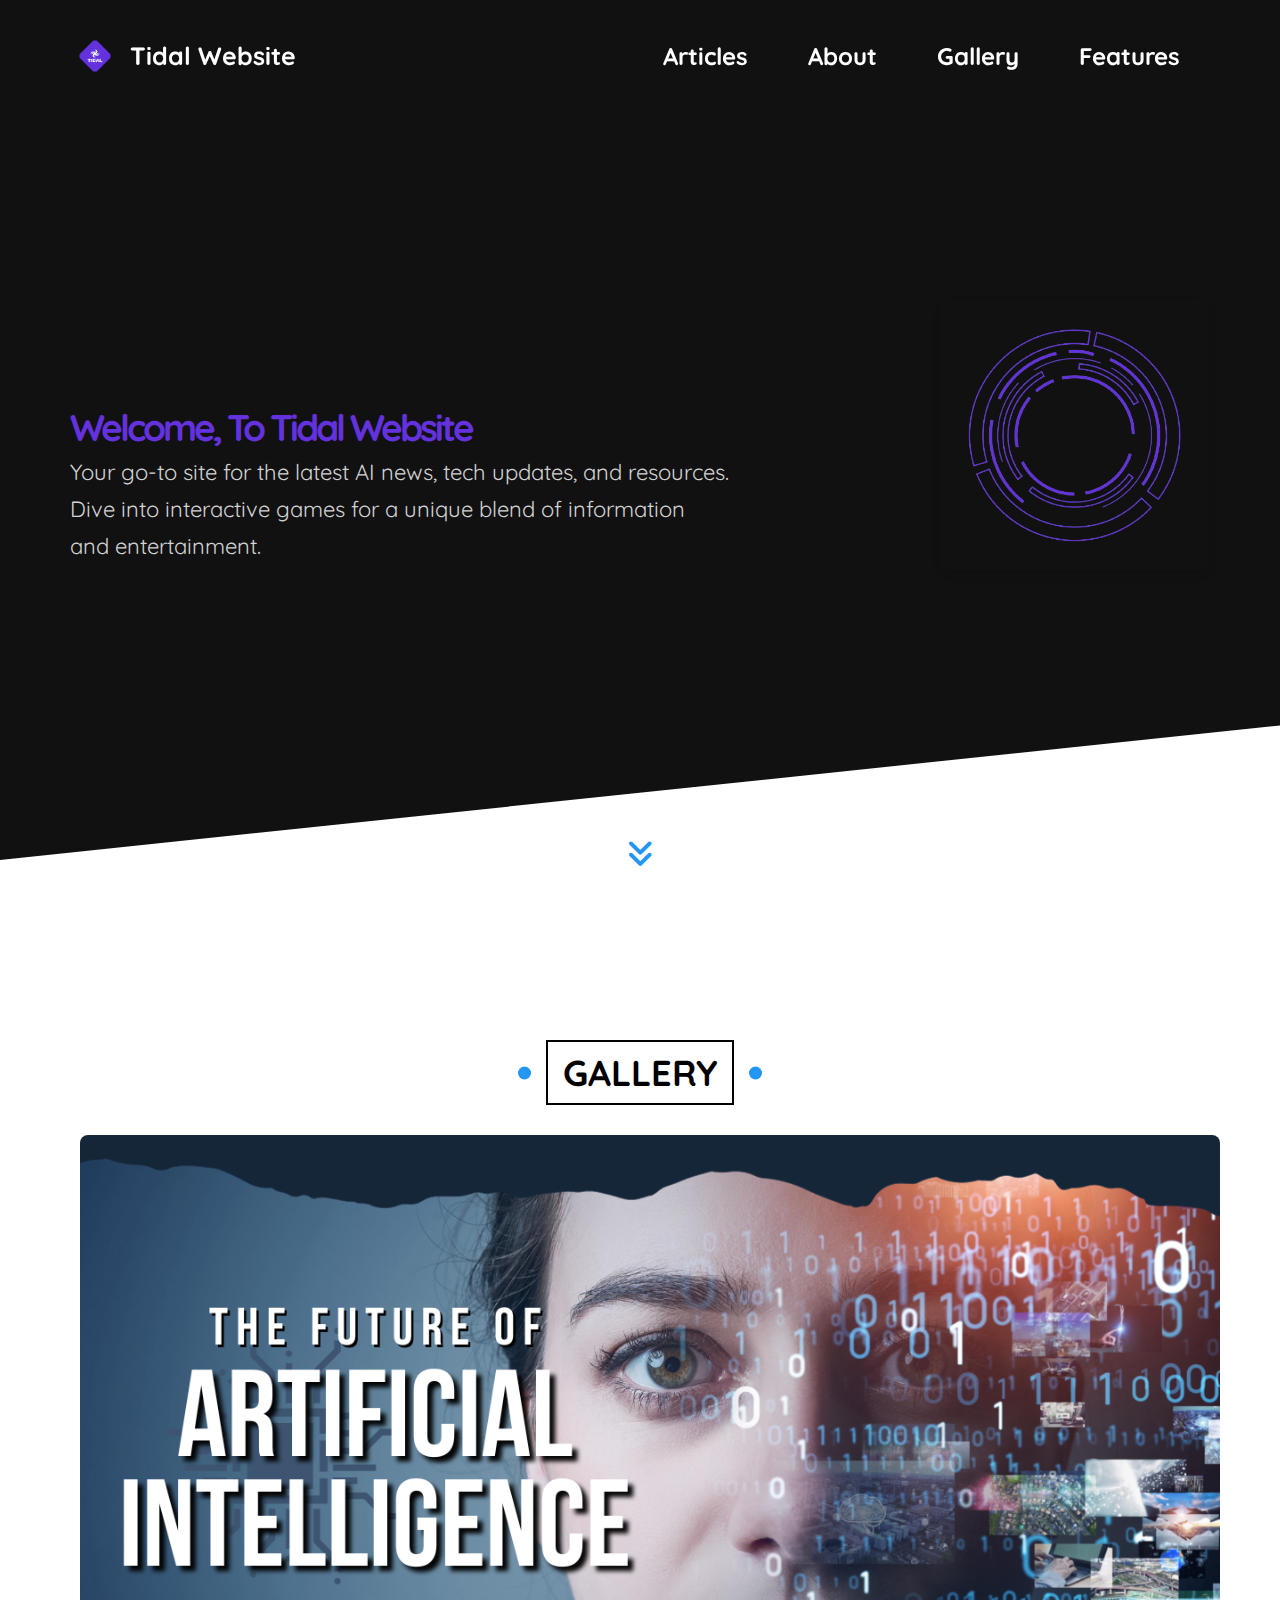
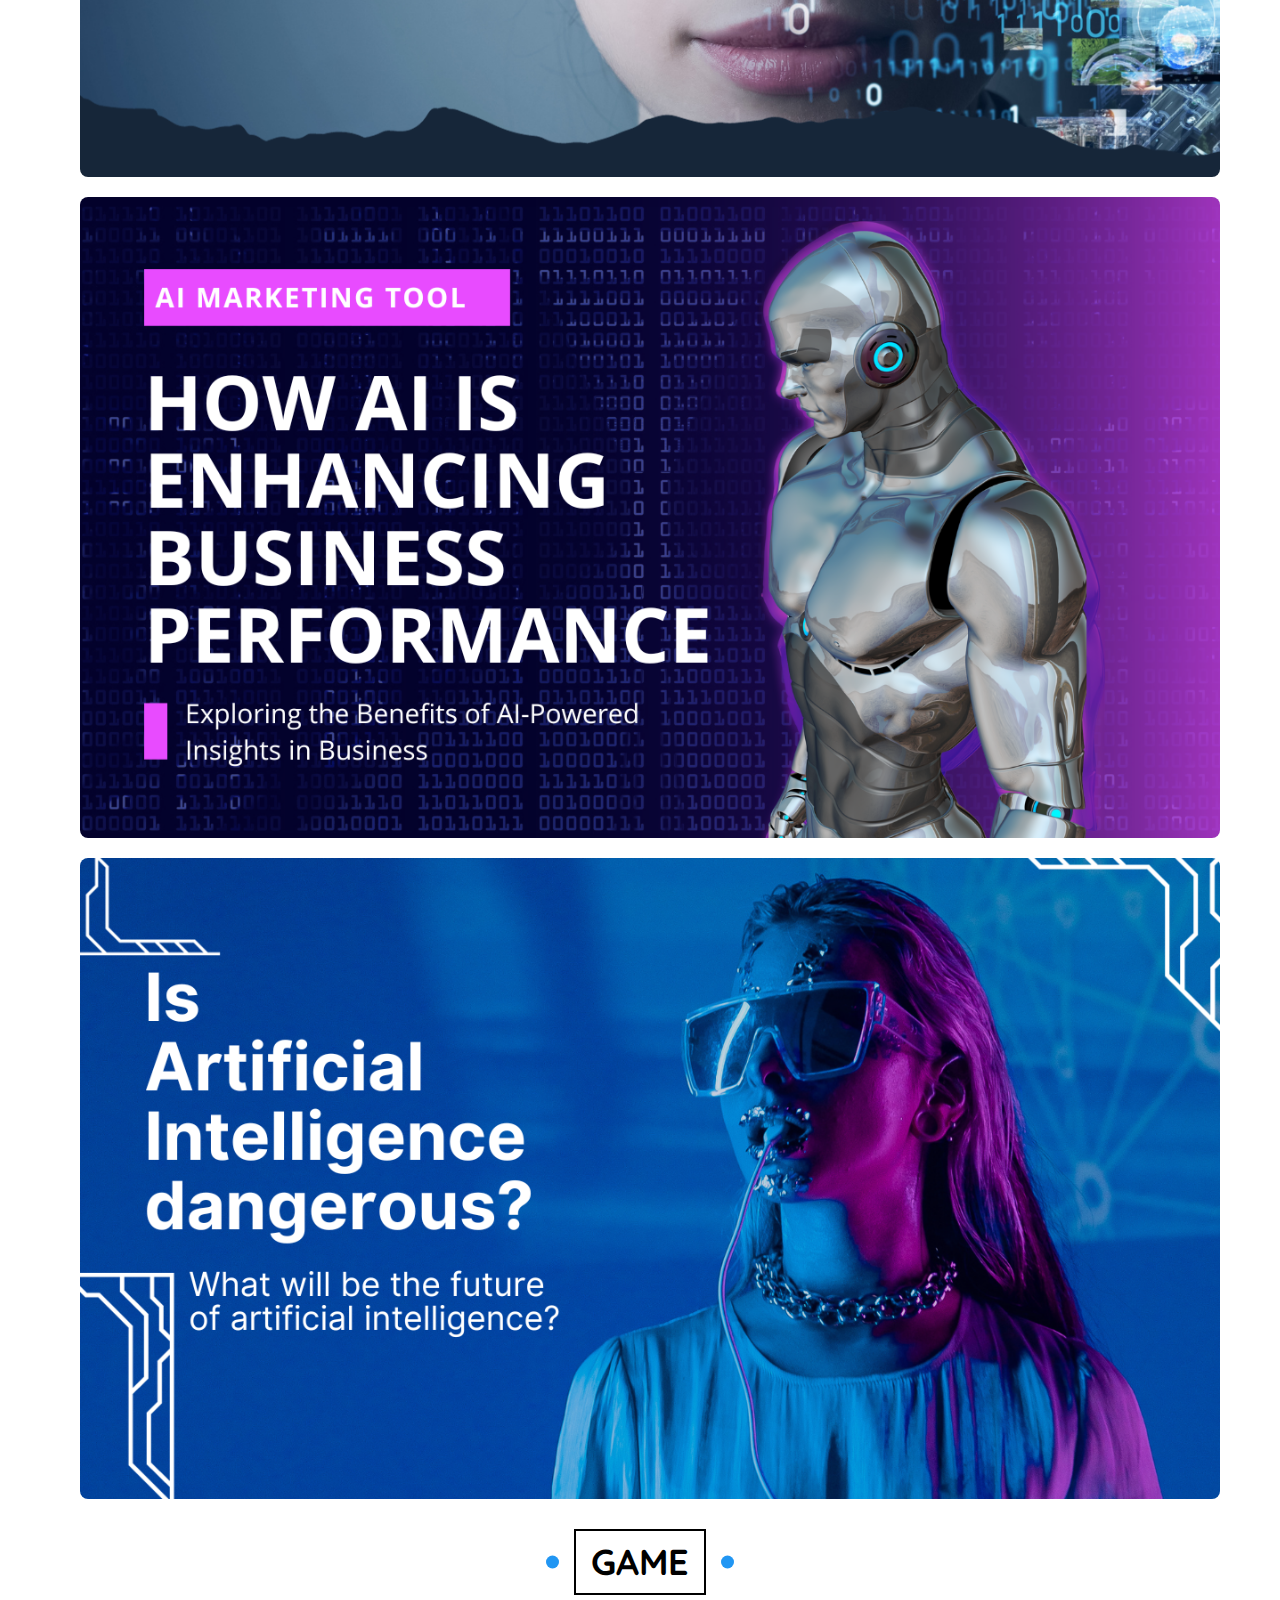
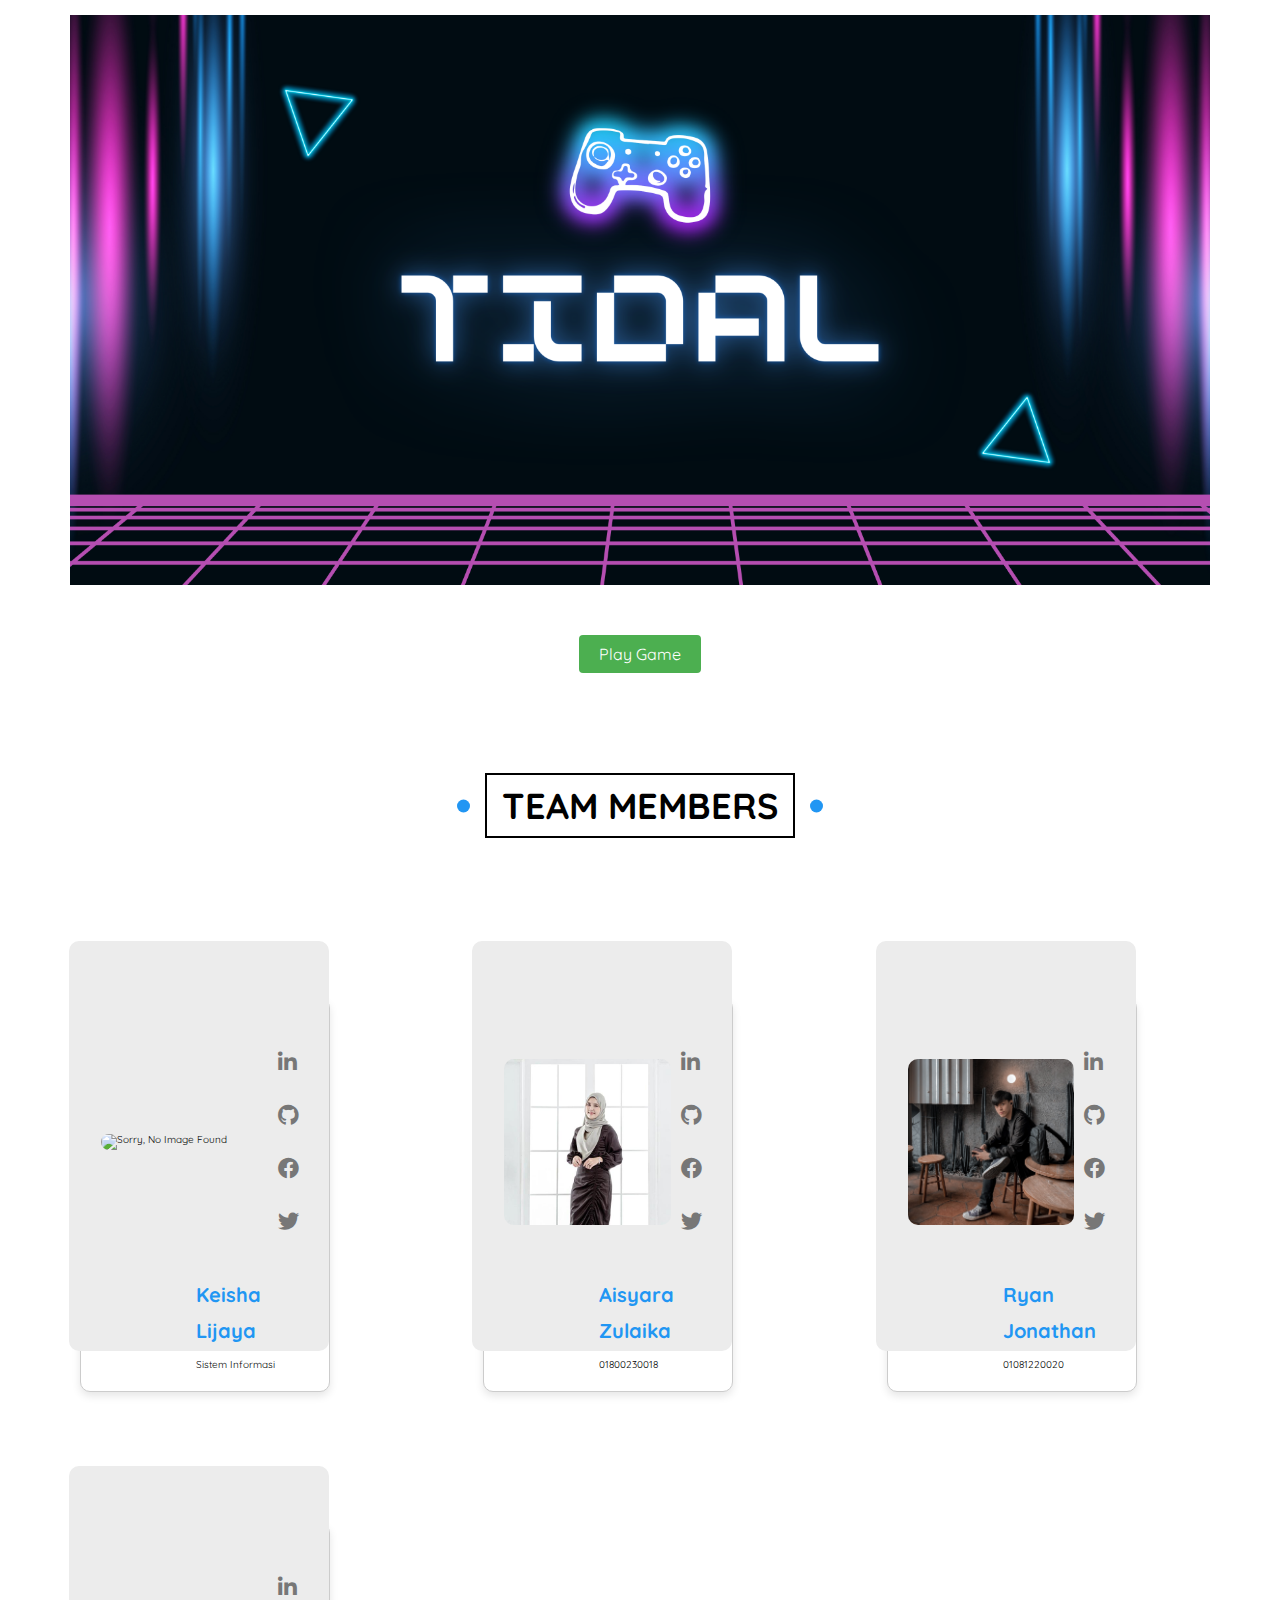
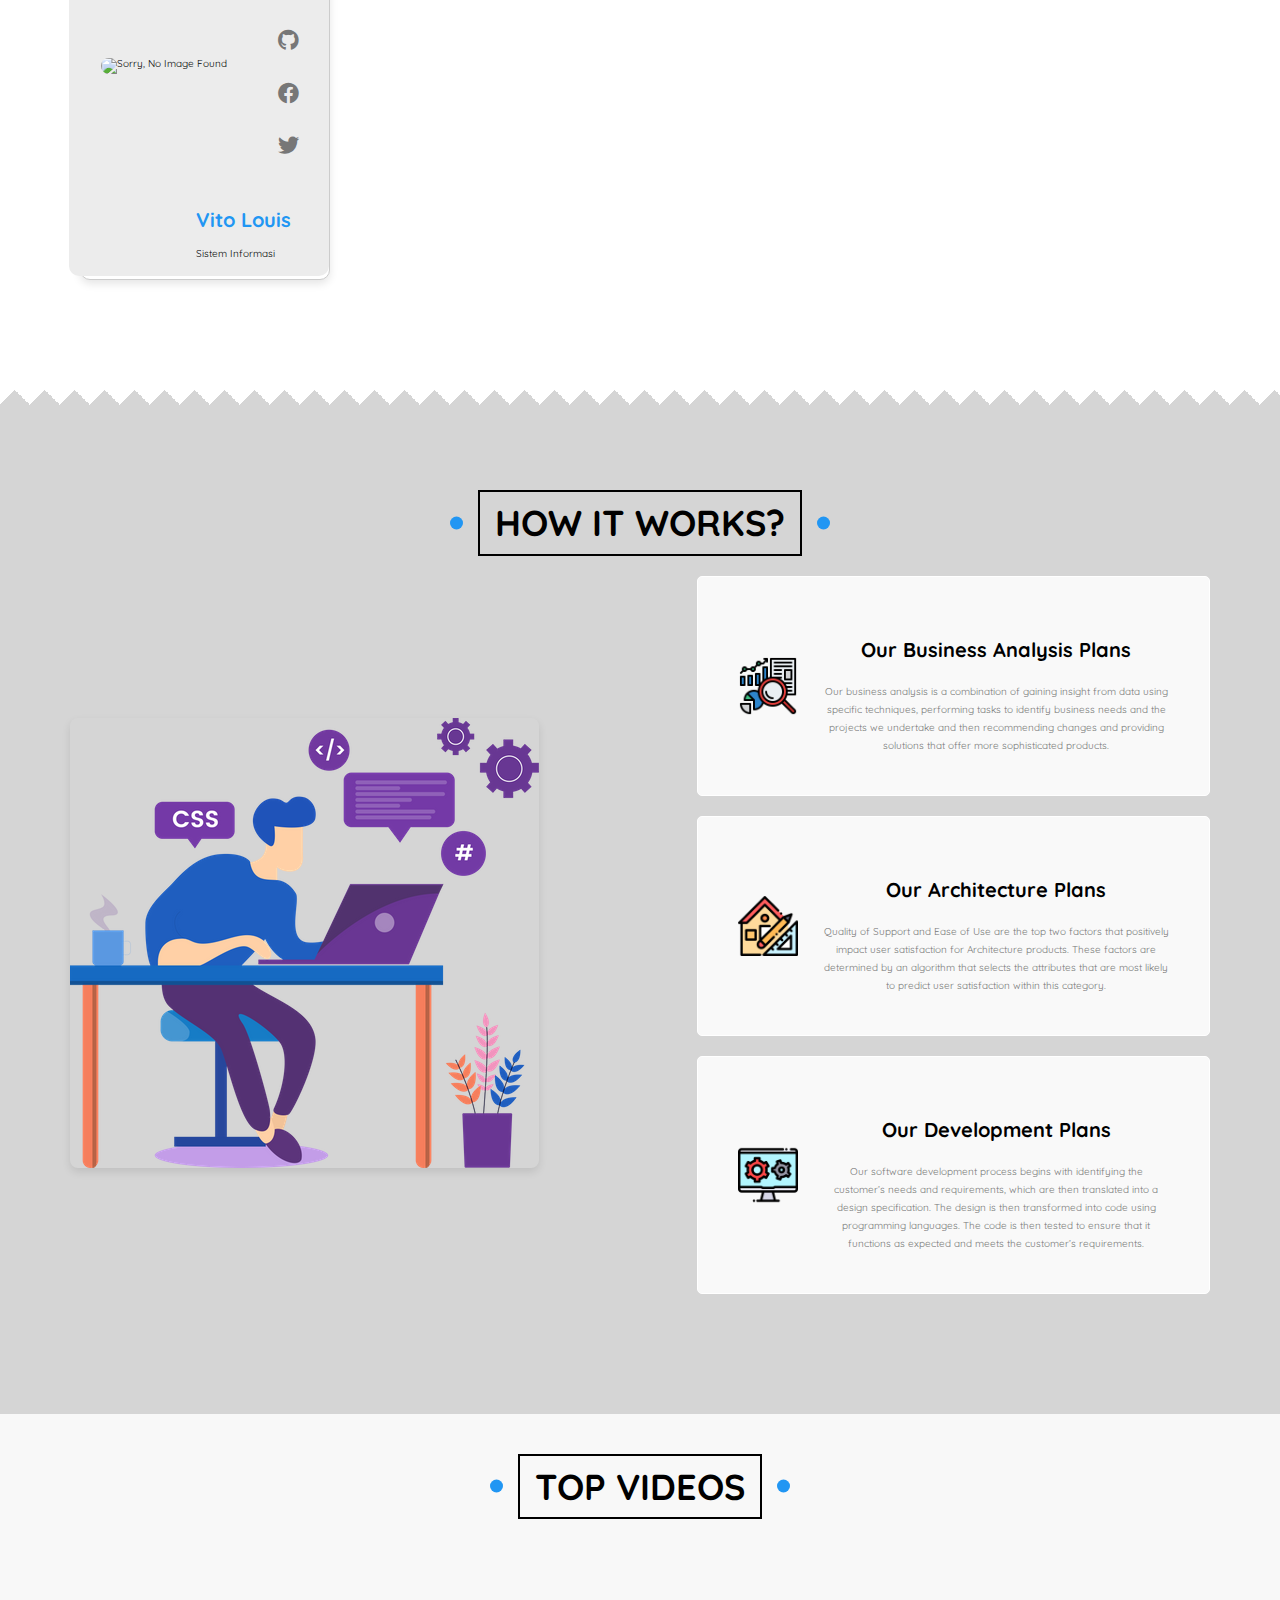
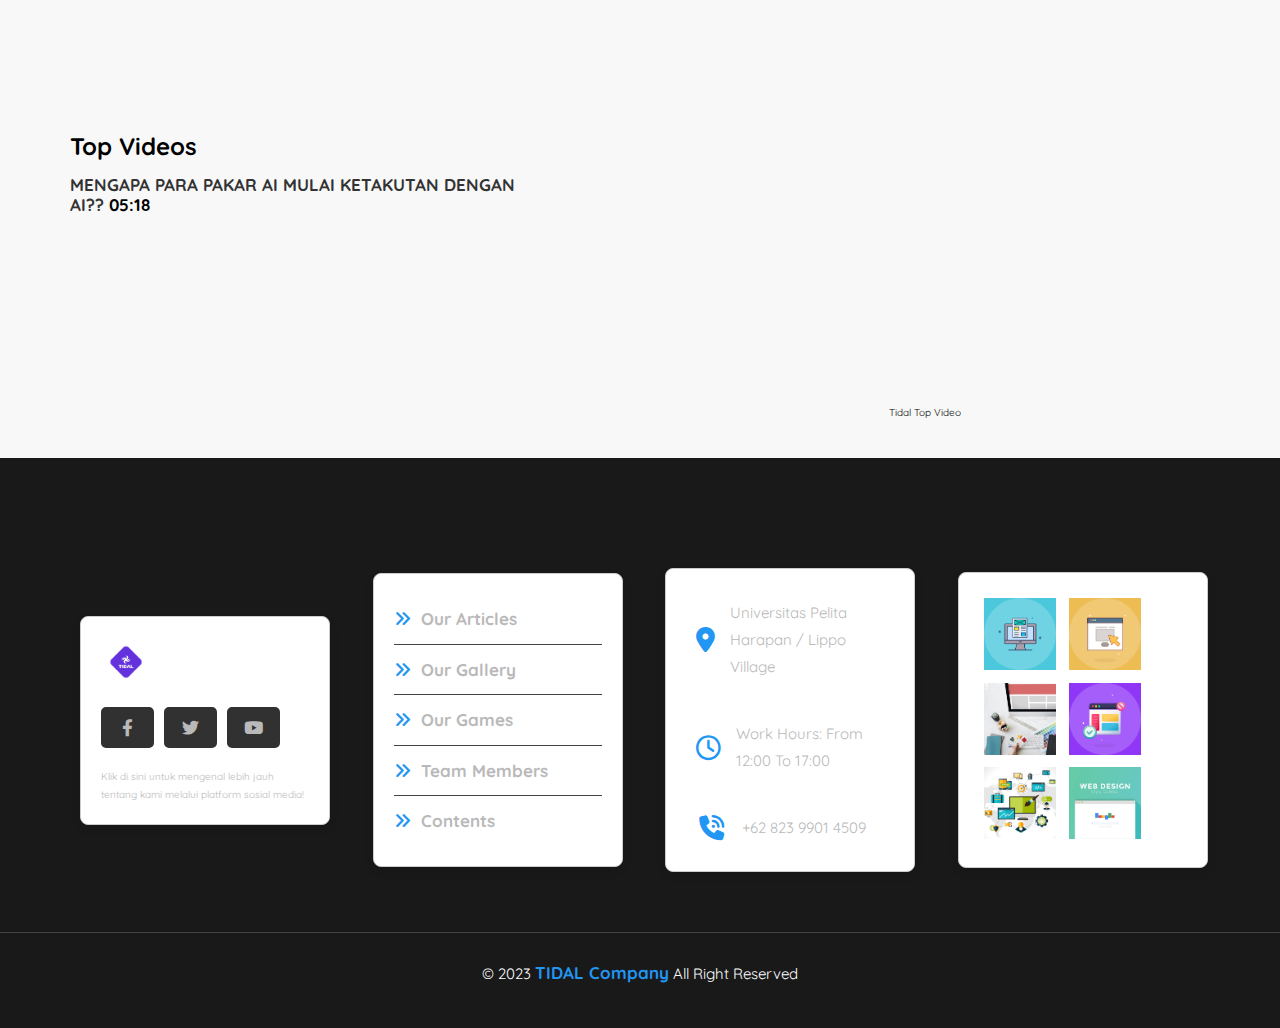
==== commit c0f39d3a: "Ryan" ====
--- a/index.html
+++ b/index.html
@@ -33,6 +33,7 @@
        <div id="mainListDiv" class="main_list">
          <ul class="navlinks">
            <li><a href="#articles">Articles</a></li>
+           <li><a href="#About">About</a></li>
            <li><a href="#gallery">Gallery</a></li>
            <li><a href="#howItWorks">Features</a></li>
          </ul>
@@ -169,7 +170,7 @@
             </div>
             <div class="box">
                 <div class="firstDiv">
-                    <img src="" alt="Sorry, No Image Found">
+                    <img src="imgs/ryan.jpg" alt="Sorry, No Image Found">
                     <div class="links">
                         <a href="https://www.linkedin.com/" target="_blank"><i class="fa-brands fa-linkedin-in fa-lg"></i></a>
                         <a href="https://github.com/" target="_blank"><i class="fa-brands fa-github fa-lg"></i></a>
@@ -179,7 +180,7 @@
                 </div>
                 <div class="secondDiv">
                     <h3>Ryan Jonathan</h3>
-                    <p>Sistem informasi</p>
+                    <p>01081220020</p>
                 </div>
             </div>
             <div class="box">
@@ -318,5 +319,16 @@
     <script src="https://cdn.jsdelivr.net/npm/@popperjs/core@2.11.8/dist/umd/popper.min.js" integrity="sha384-I7E8VVD/ismYTF4hNIPjVp/Zjvgyol6VFvRkX/vR+Vc4jQkC+hVqc2pM8ODewa9r" crossorigin="anonymous"></script>
 <script src="https://cdn.jsdelivr.net/npm/bootstrap@5.3.2/dist/js/bootstrap.min.js" integrity="sha384-BBtl+eGJRgqQAUMxJ7pMwbEyER4l1g+O15P+16Ep7Q9Q+zqX6gSbd85u4mG4QzX+" crossorigin="anonymous"></script>
 <script src="JS/script.js"> </script>
+<script src="JS/scriptheader.js"> </script>
+<script>
+    $(window).scroll(function () {
+      if ($(document).scrollTop() > 50) {
+        $(".nav").addClass("affix");
+        console.log("OK");
+      } else {
+        $(".nav").removeClass("affix");
+      }
+    });
+  </script>
 </body>
 </html>
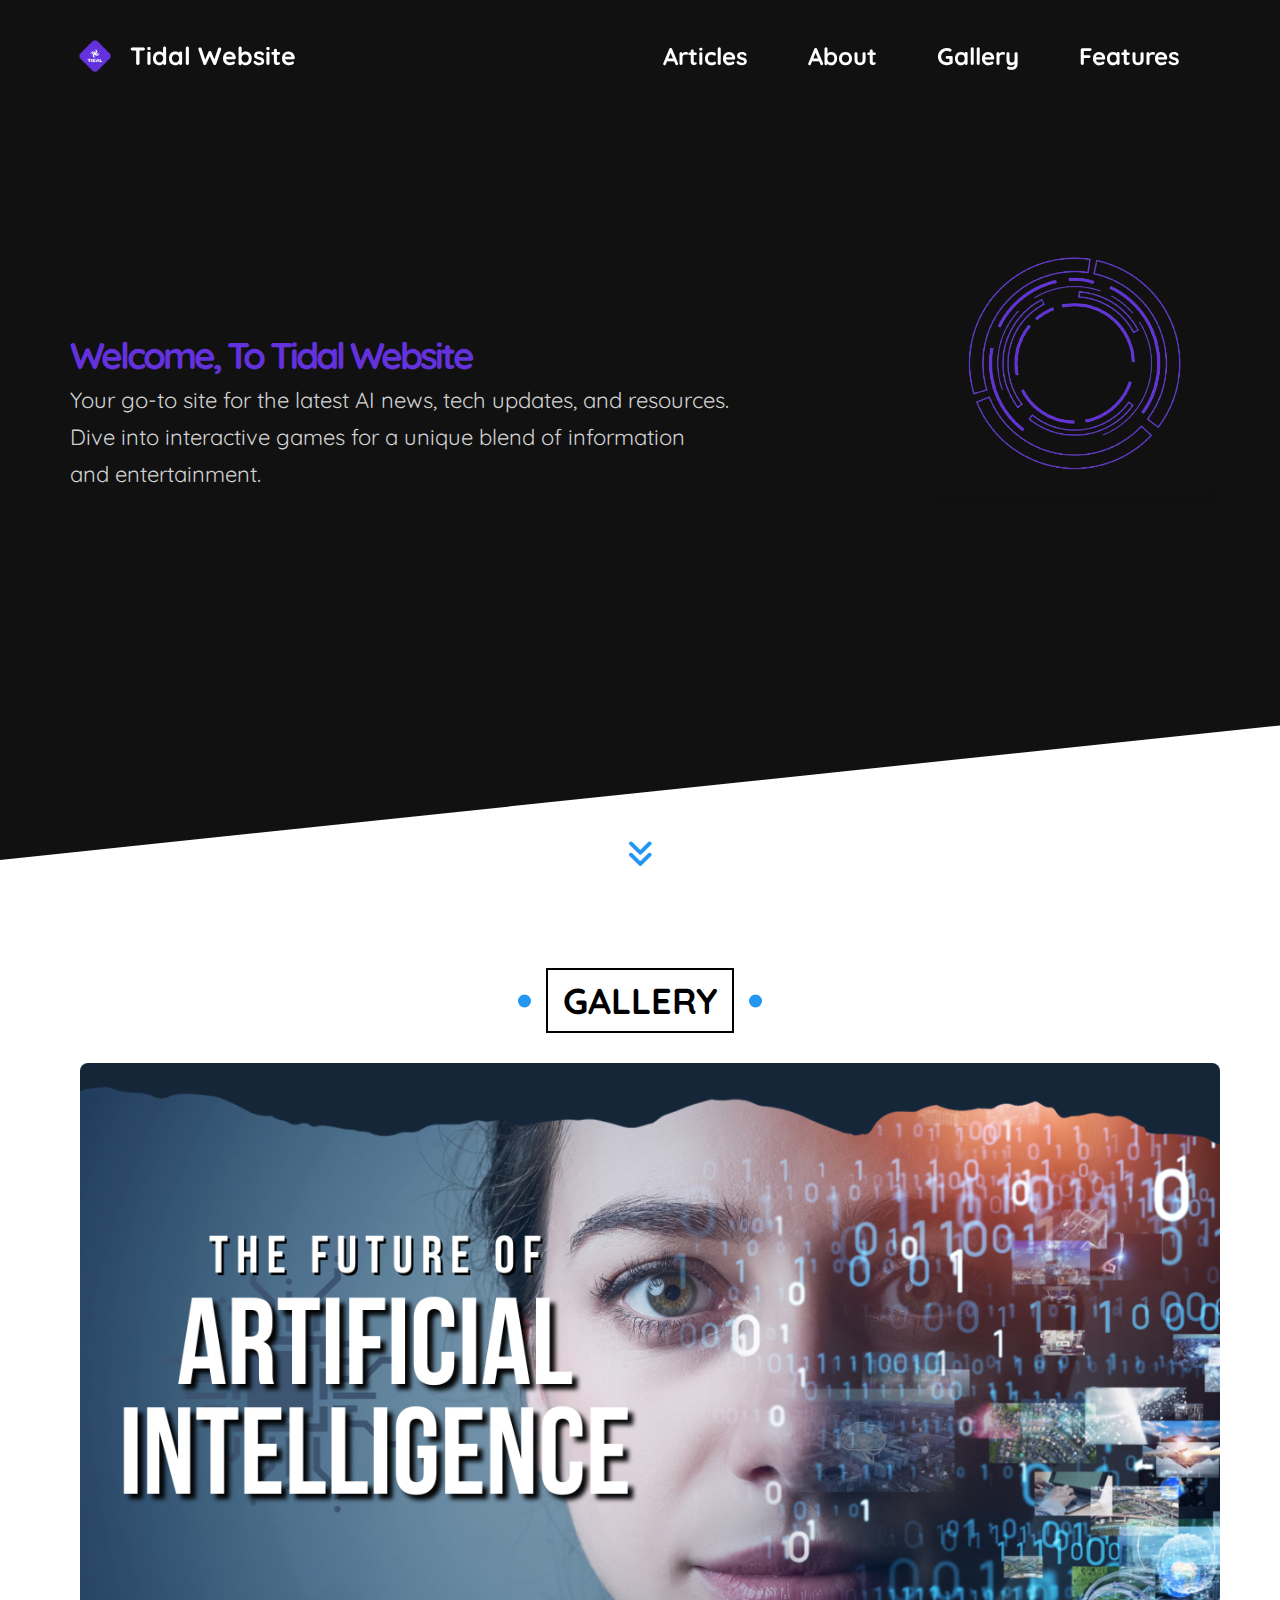
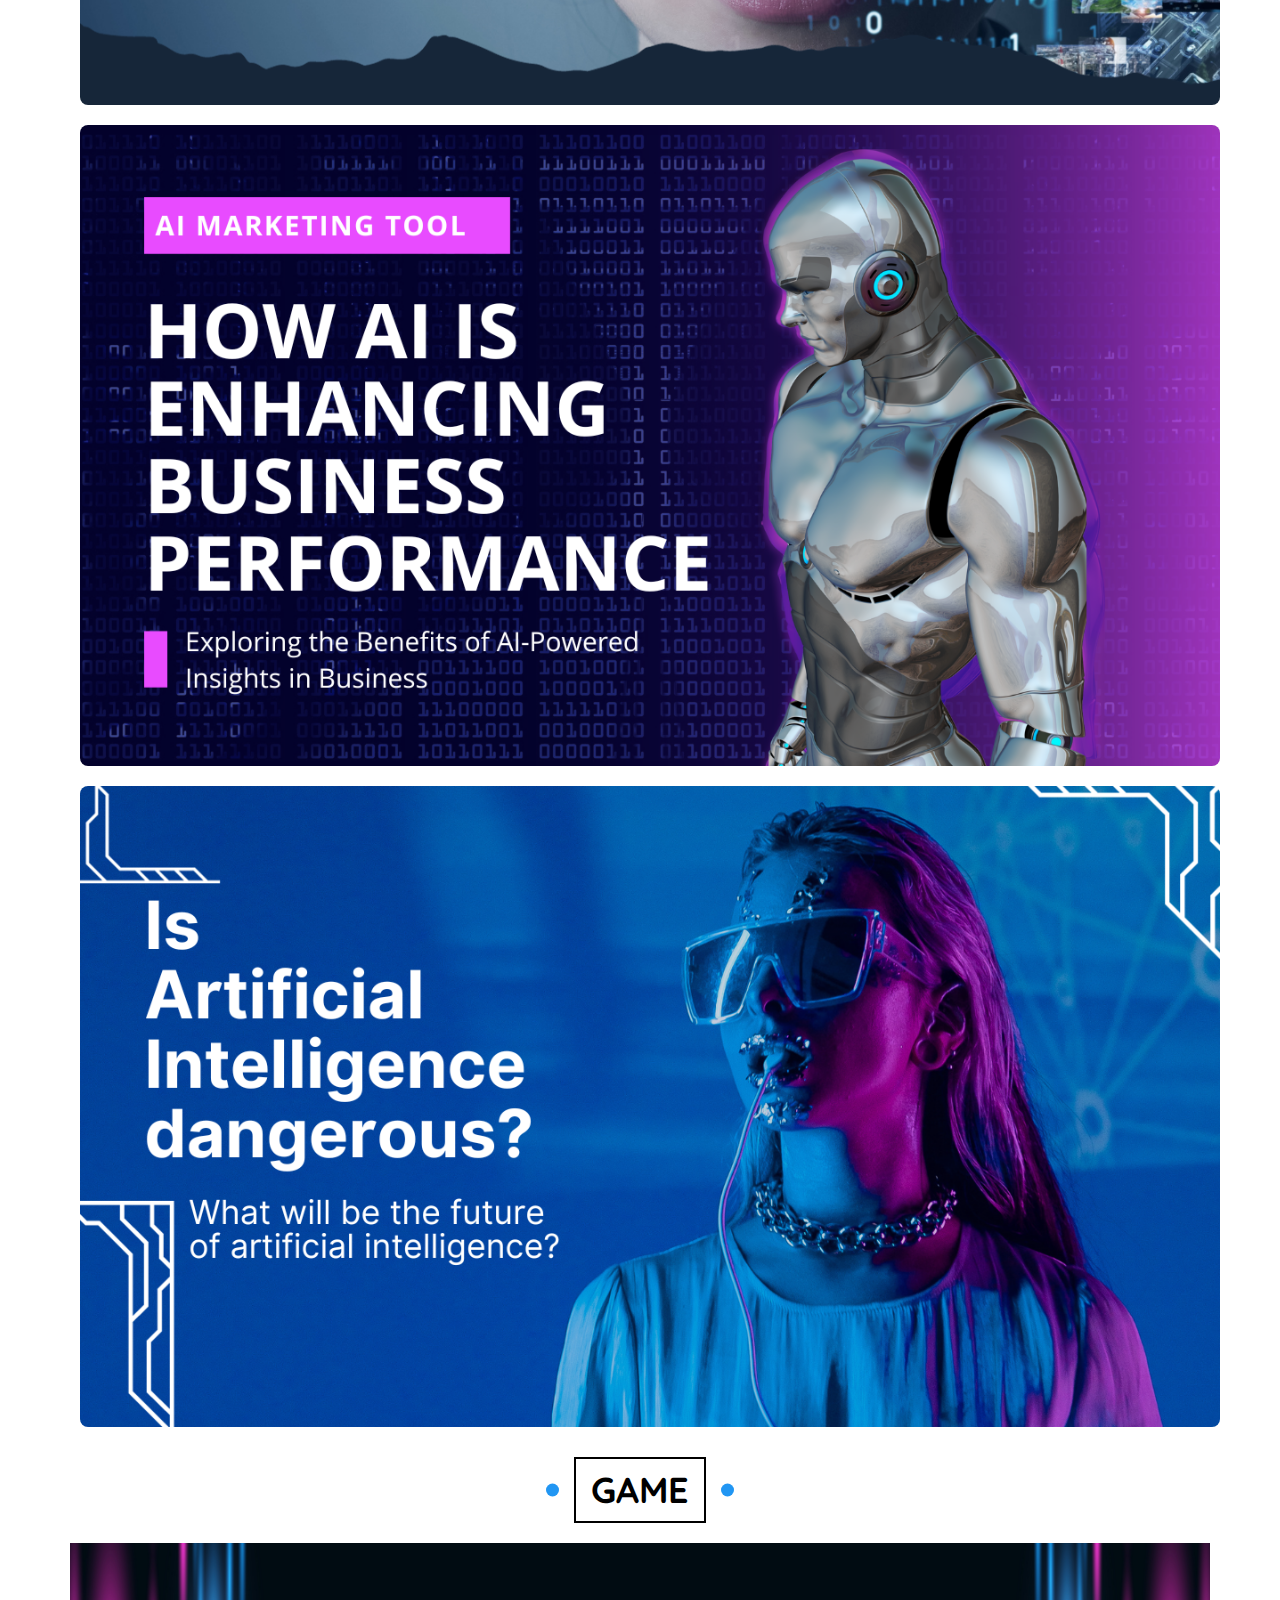
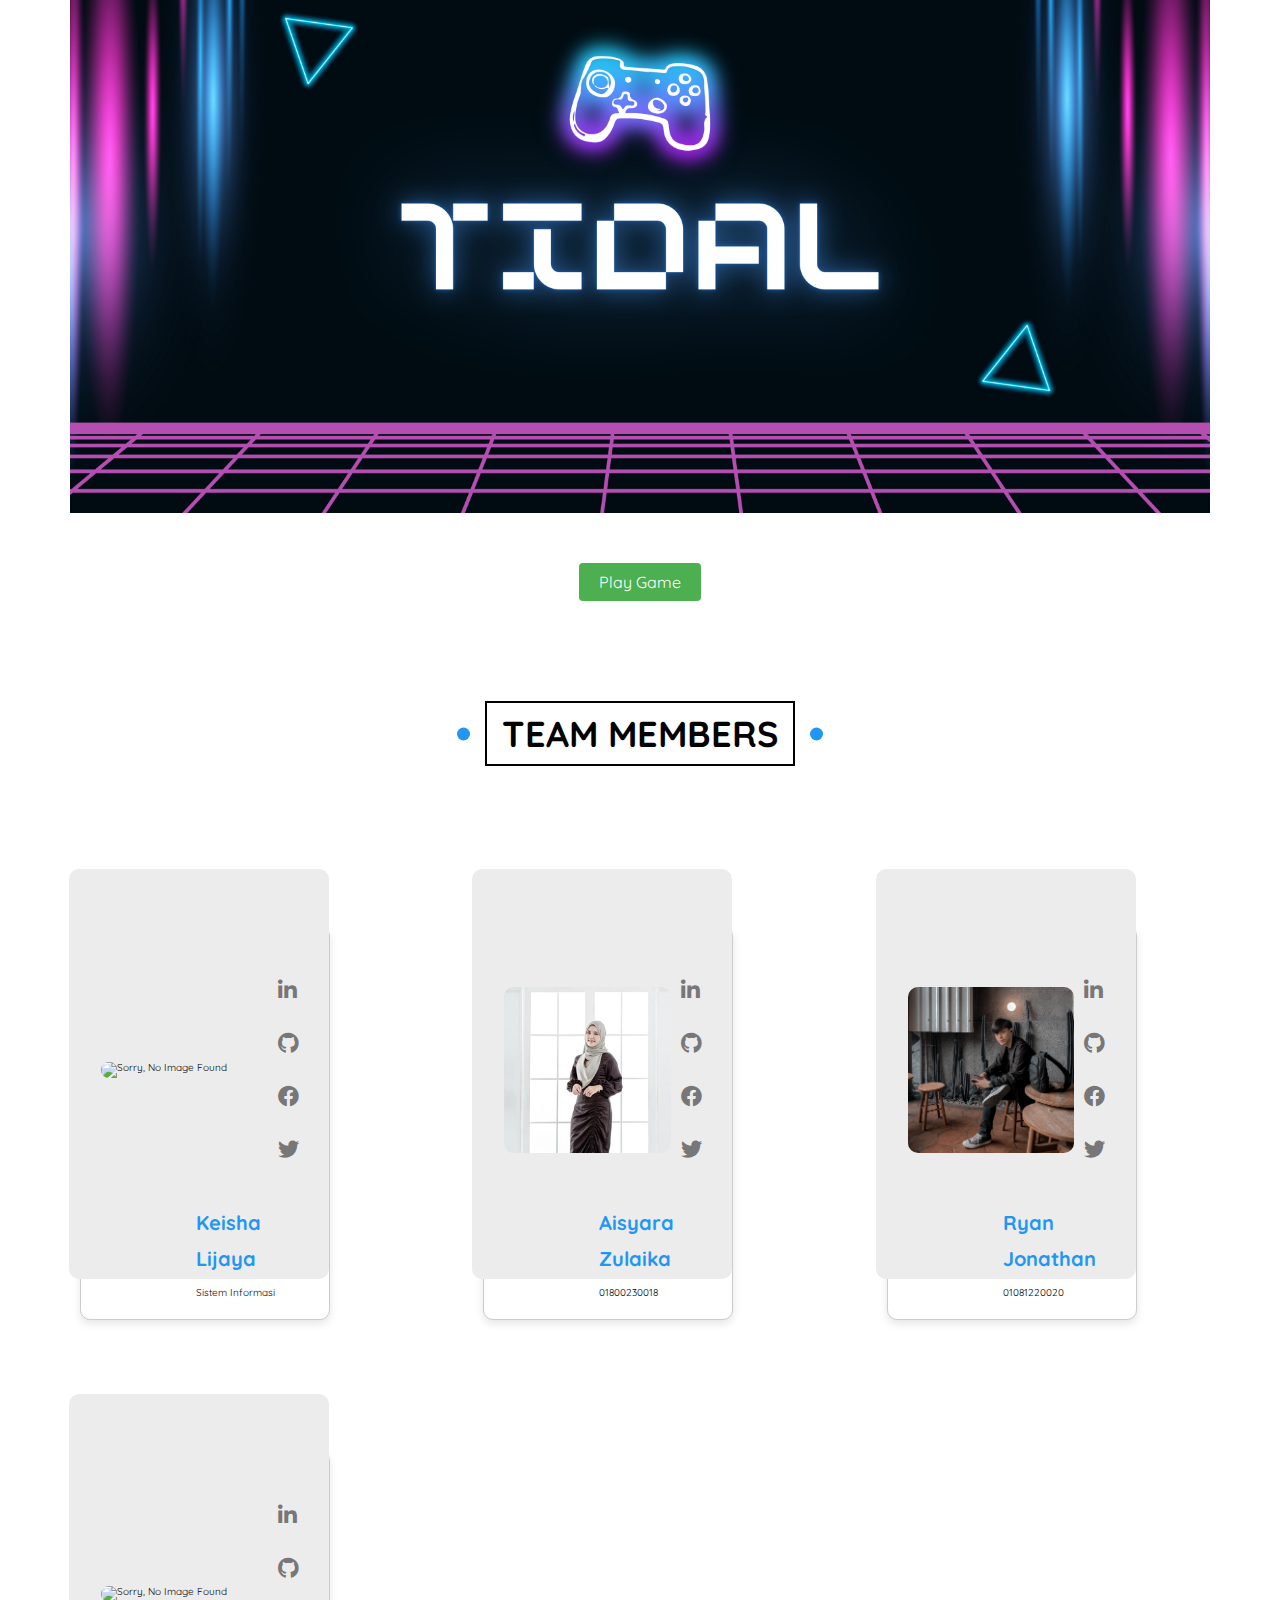
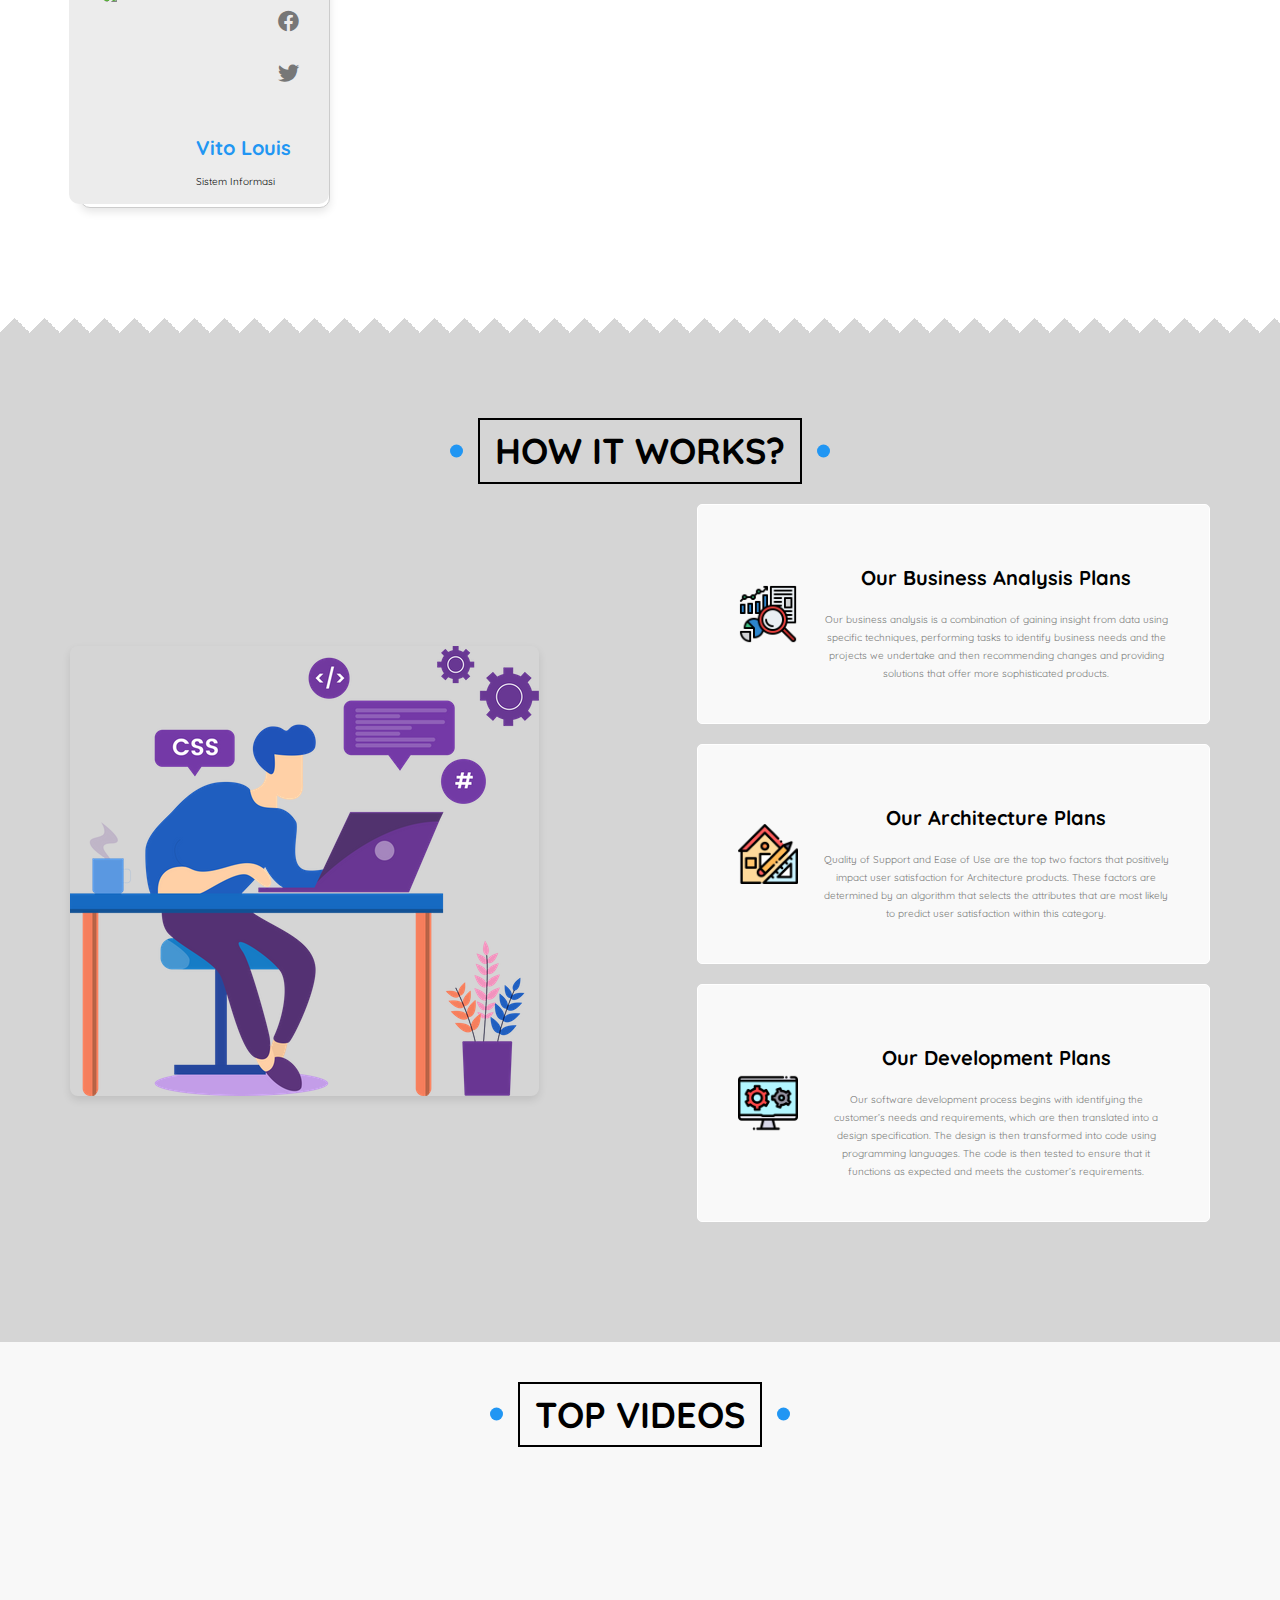
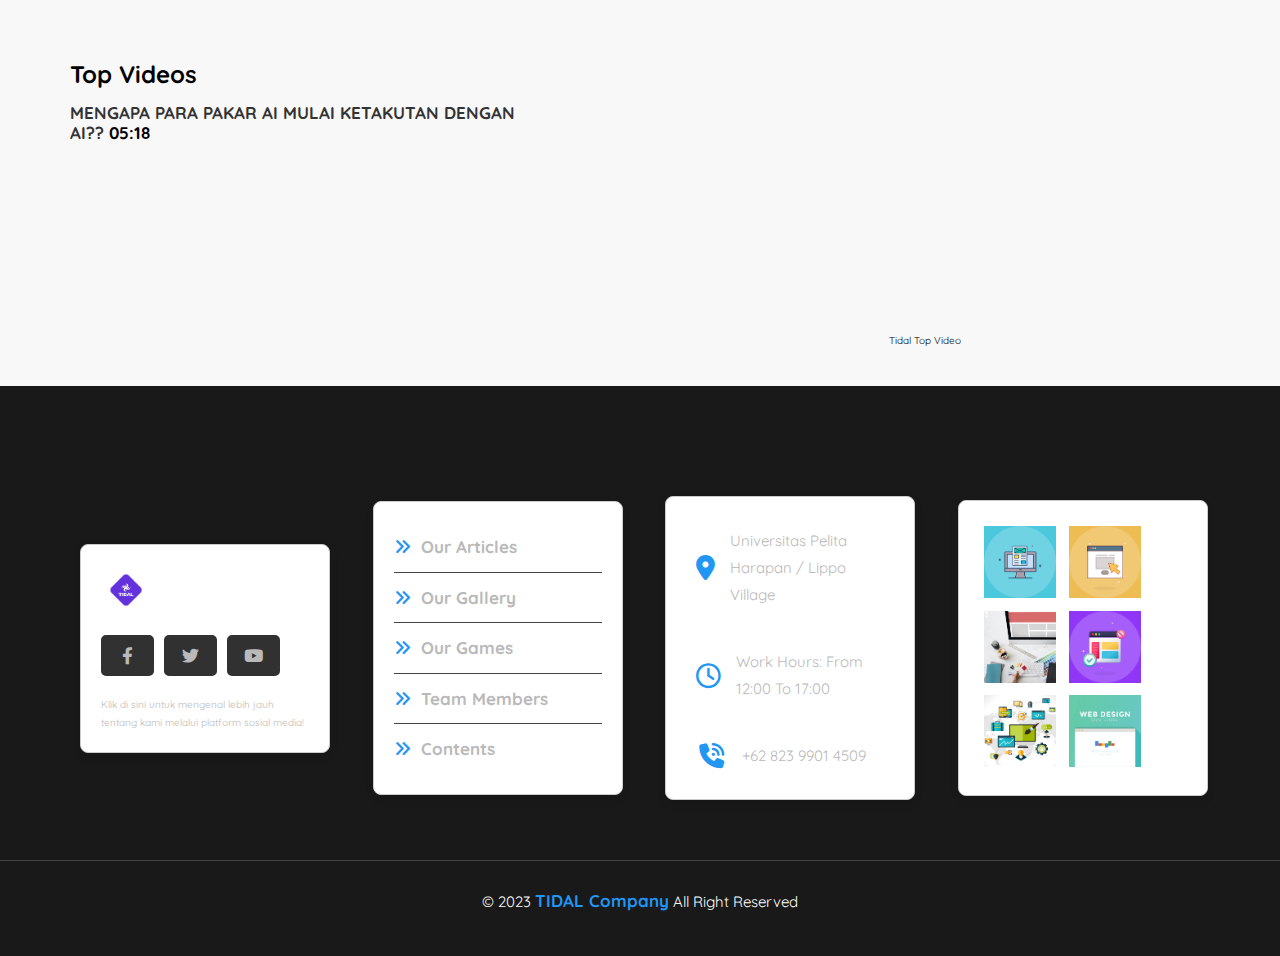
==== commit 63c22d97: "Perbaikan Header RYAN" ====
--- a/index.html
+++ b/index.html
@@ -8,7 +8,6 @@
     <link rel="stylesheet" href="css/style.css">
     <link rel="stylesheet" href="css/header.css">
     <link rel="stylesheet" href="css/all.min.css">
-    <link rel="stylesheet" href="js/gallery.js">
     <link rel="stylesheet" href="main.css">
     <link rel="preconnect" href="https://fonts.googleapis.com">
     <link rel="preconnect" href="https://fonts.gstatic.com" crossorigin>
@@ -46,6 +45,7 @@
      </div>
    </nav>
  </header>
+
      <!-- Start Landing -->
      <div class="landing">
          <div class="container">
@@ -317,18 +317,18 @@
     <!-- End Footer -->
     <script src="https://cdnjs.cloudflare.com/ajax/libs/OwlCarousel2/2.3.4/owl.carousel.min.js" integrity="sha512-bPs7Ae6pVvhOSiIcyUClR7/q2OAsRiovw4vAkX+zJbw3ShAeeqezq50RIIcIURq7Oa20rW2n2q+fyXBNcU9lrw==" crossorigin="anonymous" referrerpolicy="no-referrer"></script>
     <script src="https://cdn.jsdelivr.net/npm/@popperjs/core@2.11.8/dist/umd/popper.min.js" integrity="sha384-I7E8VVD/ismYTF4hNIPjVp/Zjvgyol6VFvRkX/vR+Vc4jQkC+hVqc2pM8ODewa9r" crossorigin="anonymous"></script>
-<script src="https://cdn.jsdelivr.net/npm/bootstrap@5.3.2/dist/js/bootstrap.min.js" integrity="sha384-BBtl+eGJRgqQAUMxJ7pMwbEyER4l1g+O15P+16Ep7Q9Q+zqX6gSbd85u4mG4QzX+" crossorigin="anonymous"></script>
-<script src="JS/script.js"> </script>
-<script src="JS/scriptheader.js"> </script>
-<script>
-    $(window).scroll(function () {
-      if ($(document).scrollTop() > 50) {
-        $(".nav").addClass("affix");
-        console.log("OK");
-      } else {
-        $(".nav").removeClass("affix");
-      }
-    });
-  </script>
+    <script src="https://cdn.jsdelivr.net/npm/bootstrap@5.3.2/dist/js/bootstrap.min.js" integrity="sha384-BBtl+eGJRgqQAUMxJ7pMwbEyER4l1g+O15P+16Ep7Q9Q+zqX6gSbd85u4mG4QzX+" crossorigin="anonymous"></script>
+    <script src="JS/script.js"> </script>
+    <script src="JS/scriptheader.js"> </script>
+    <script>
+        $(window).scroll(function () {
+        if ($(document).scrollTop() > 50) {
+            $(".nav").addClass("affix");
+            console.log("OK");
+        } else {
+            $(".nav").removeClass("affix");
+        }
+        });
+    </script>
 </body>
 </html>
--- a/css/style.css
+++ b/css/style.css
@@ -191,7 +191,7 @@
 header  {
     position: relative;
     z-index: 3;
-    height: 72px;
+    height: 0px;
 }
 header .container {
     display: flex;
--- a/css/header.css
+++ b/css/header.css
@@ -52,4 +52,5 @@
 .affix {
     padding: 0;
     background-color: #111;
+    height: auto;
 }
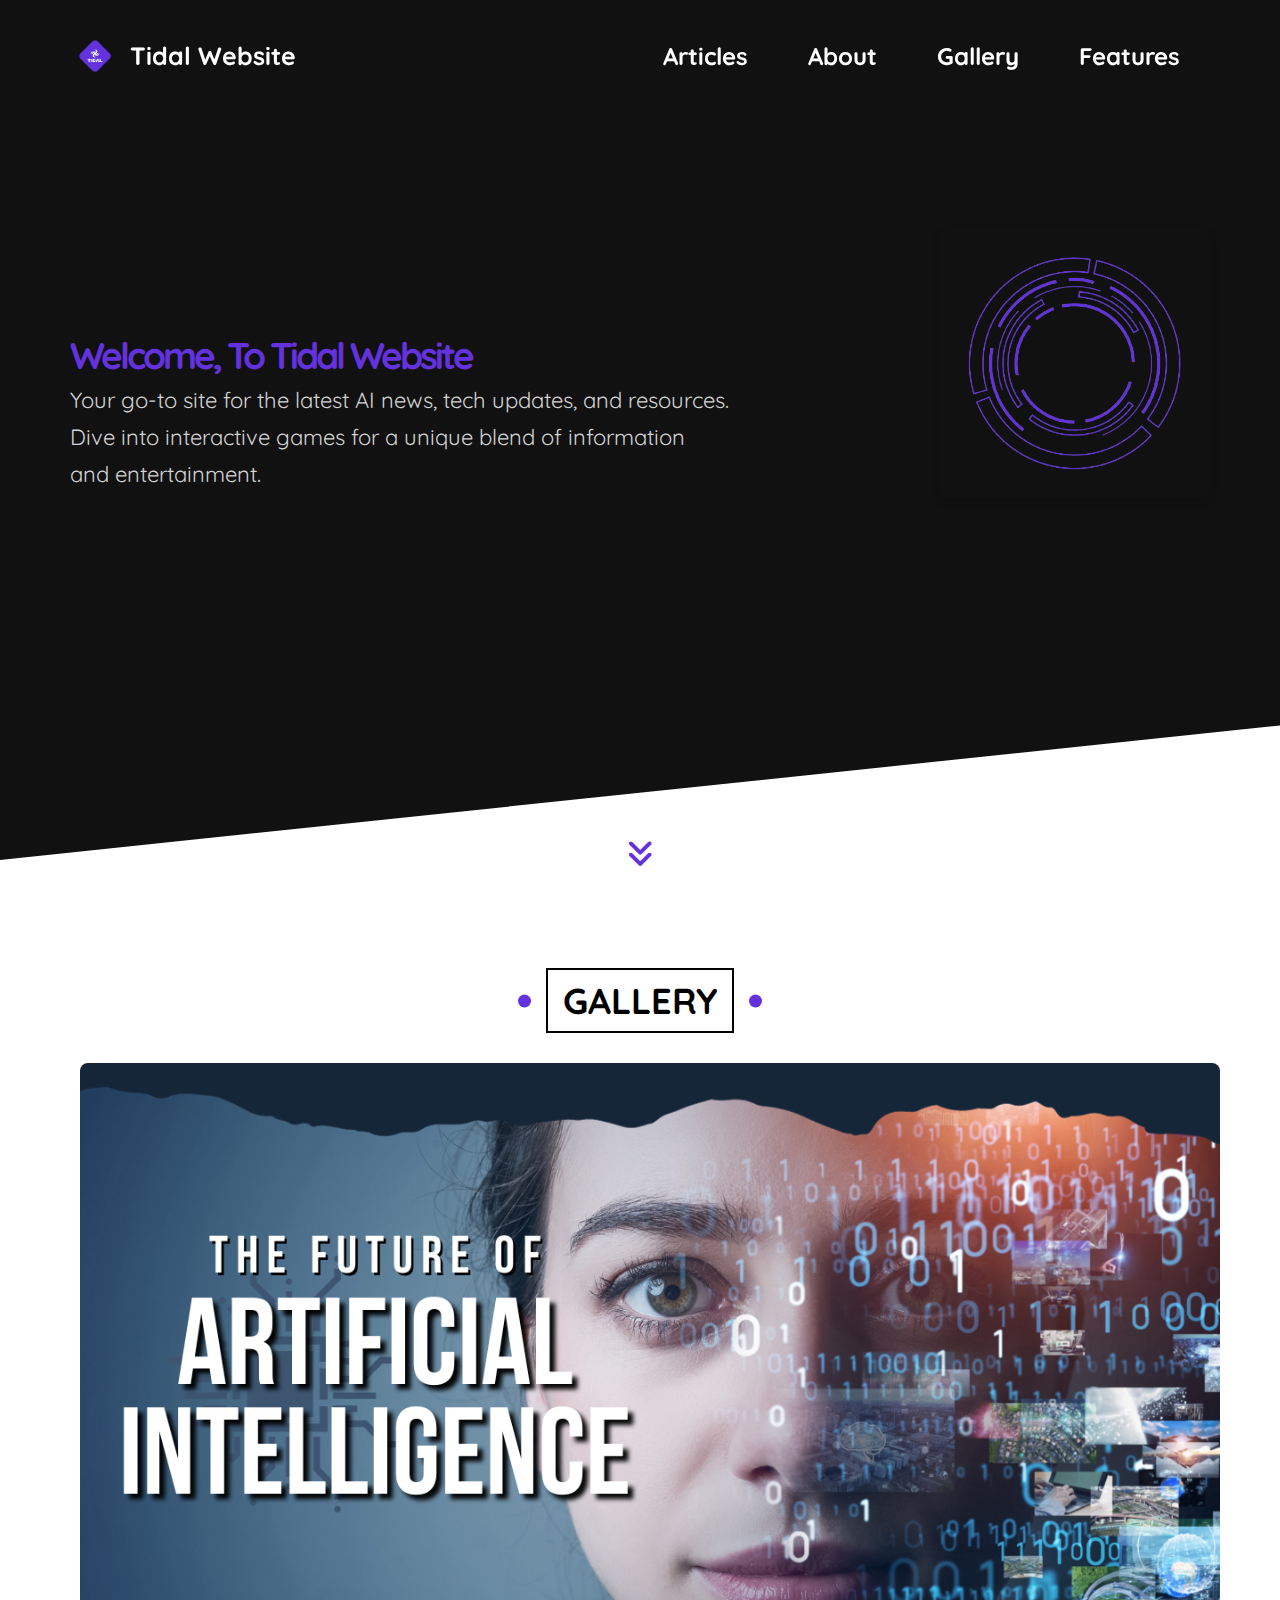
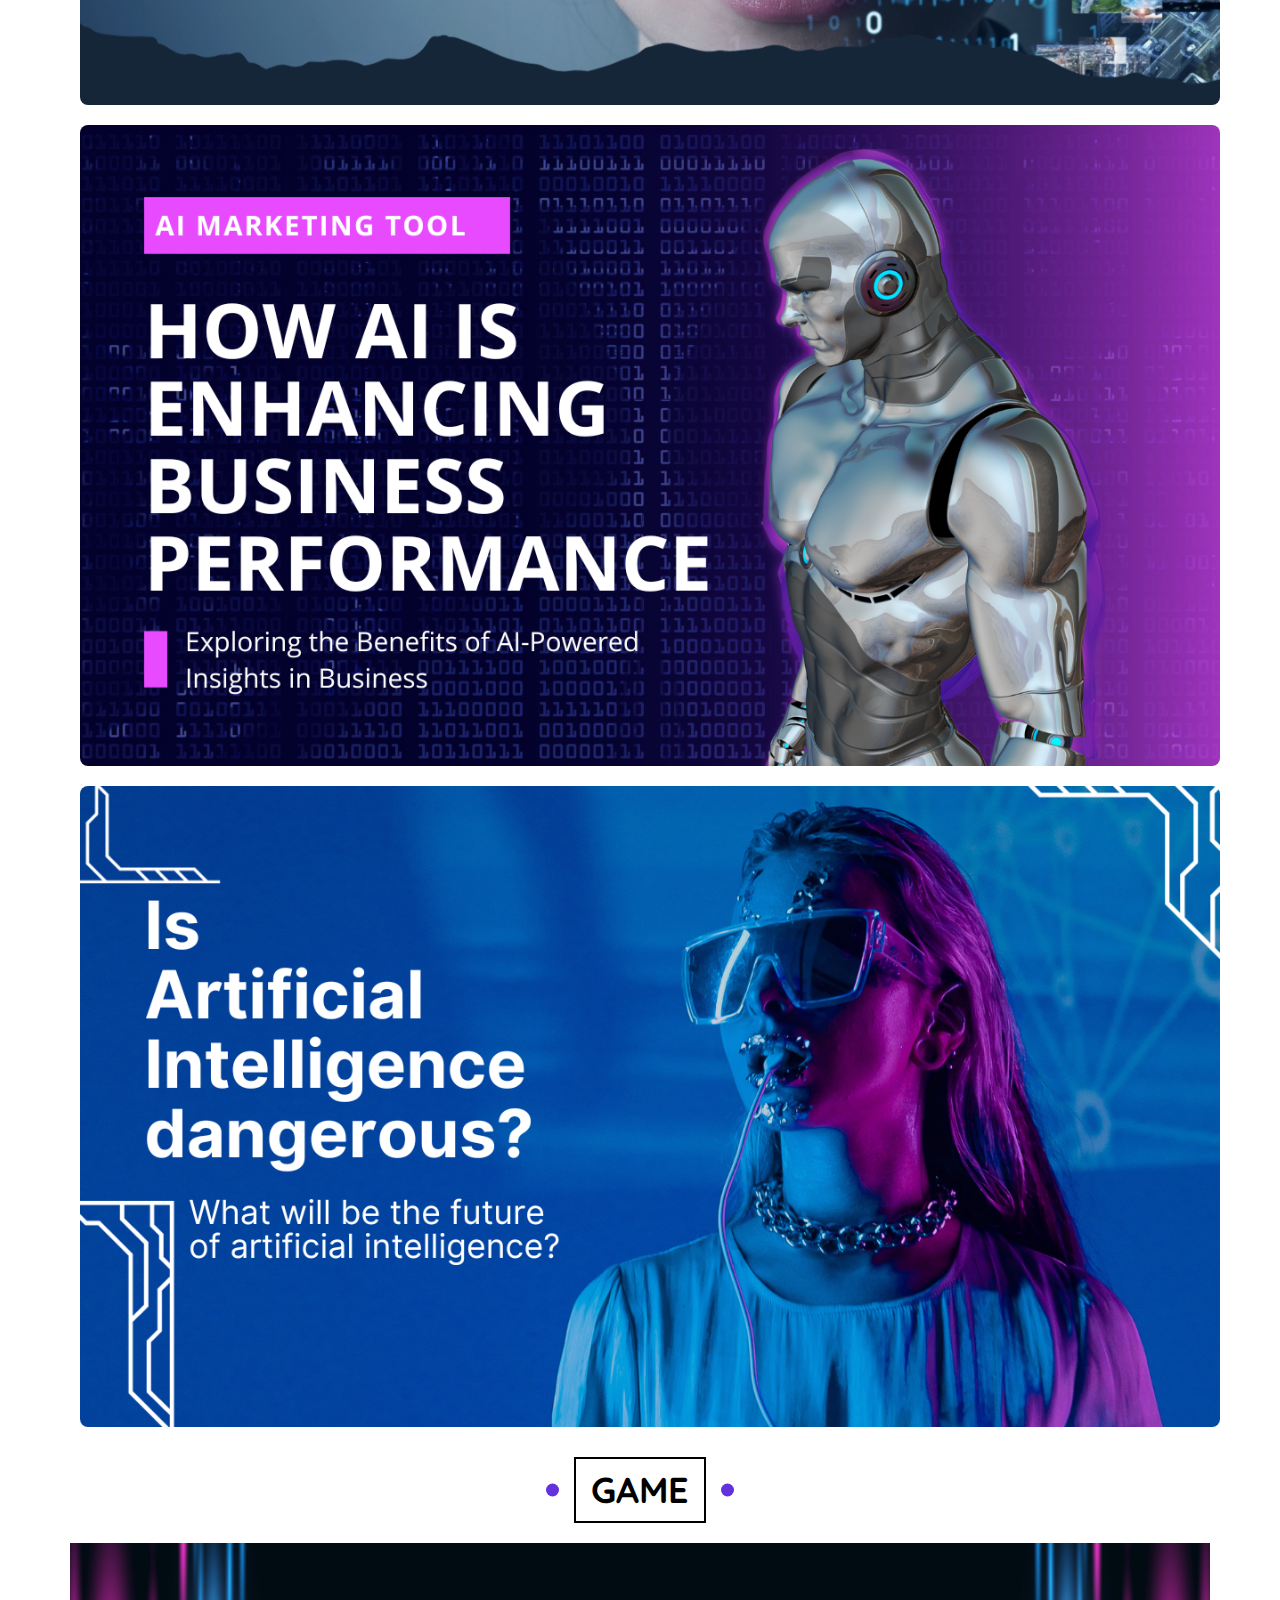
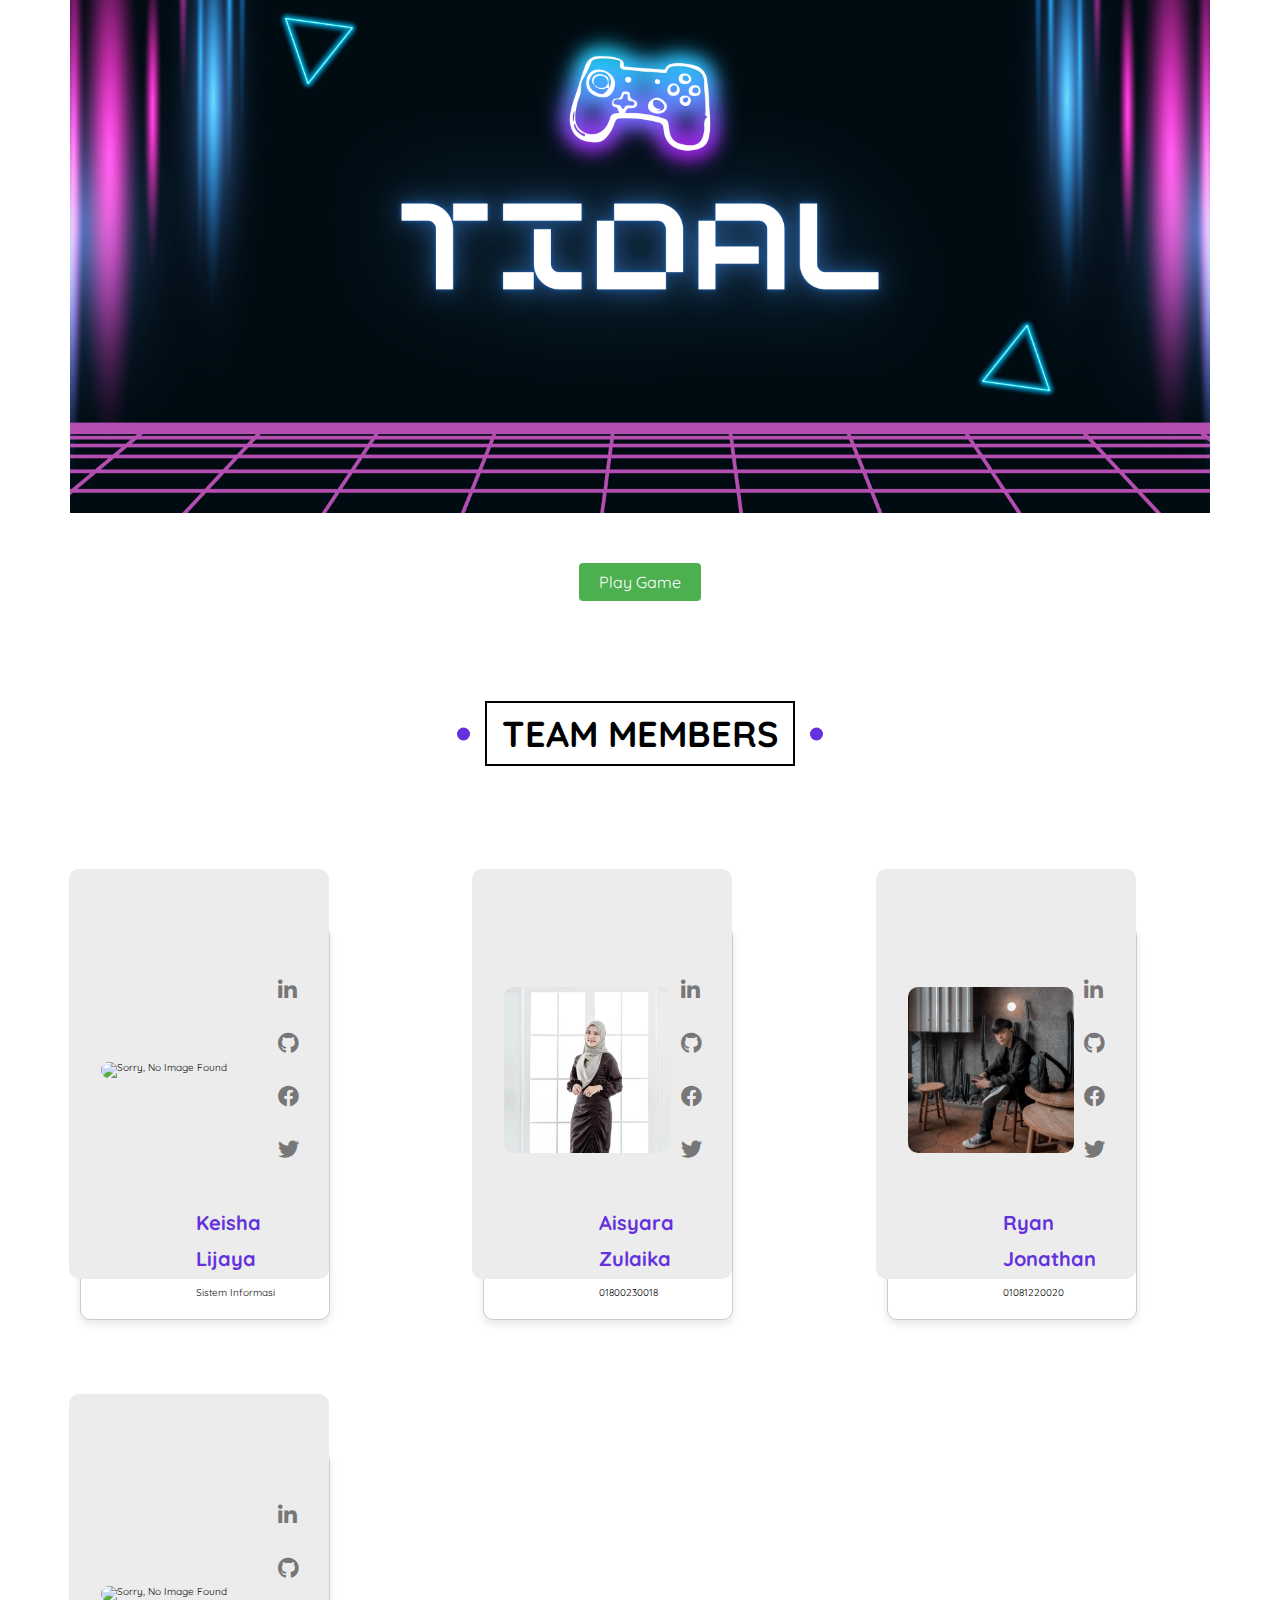
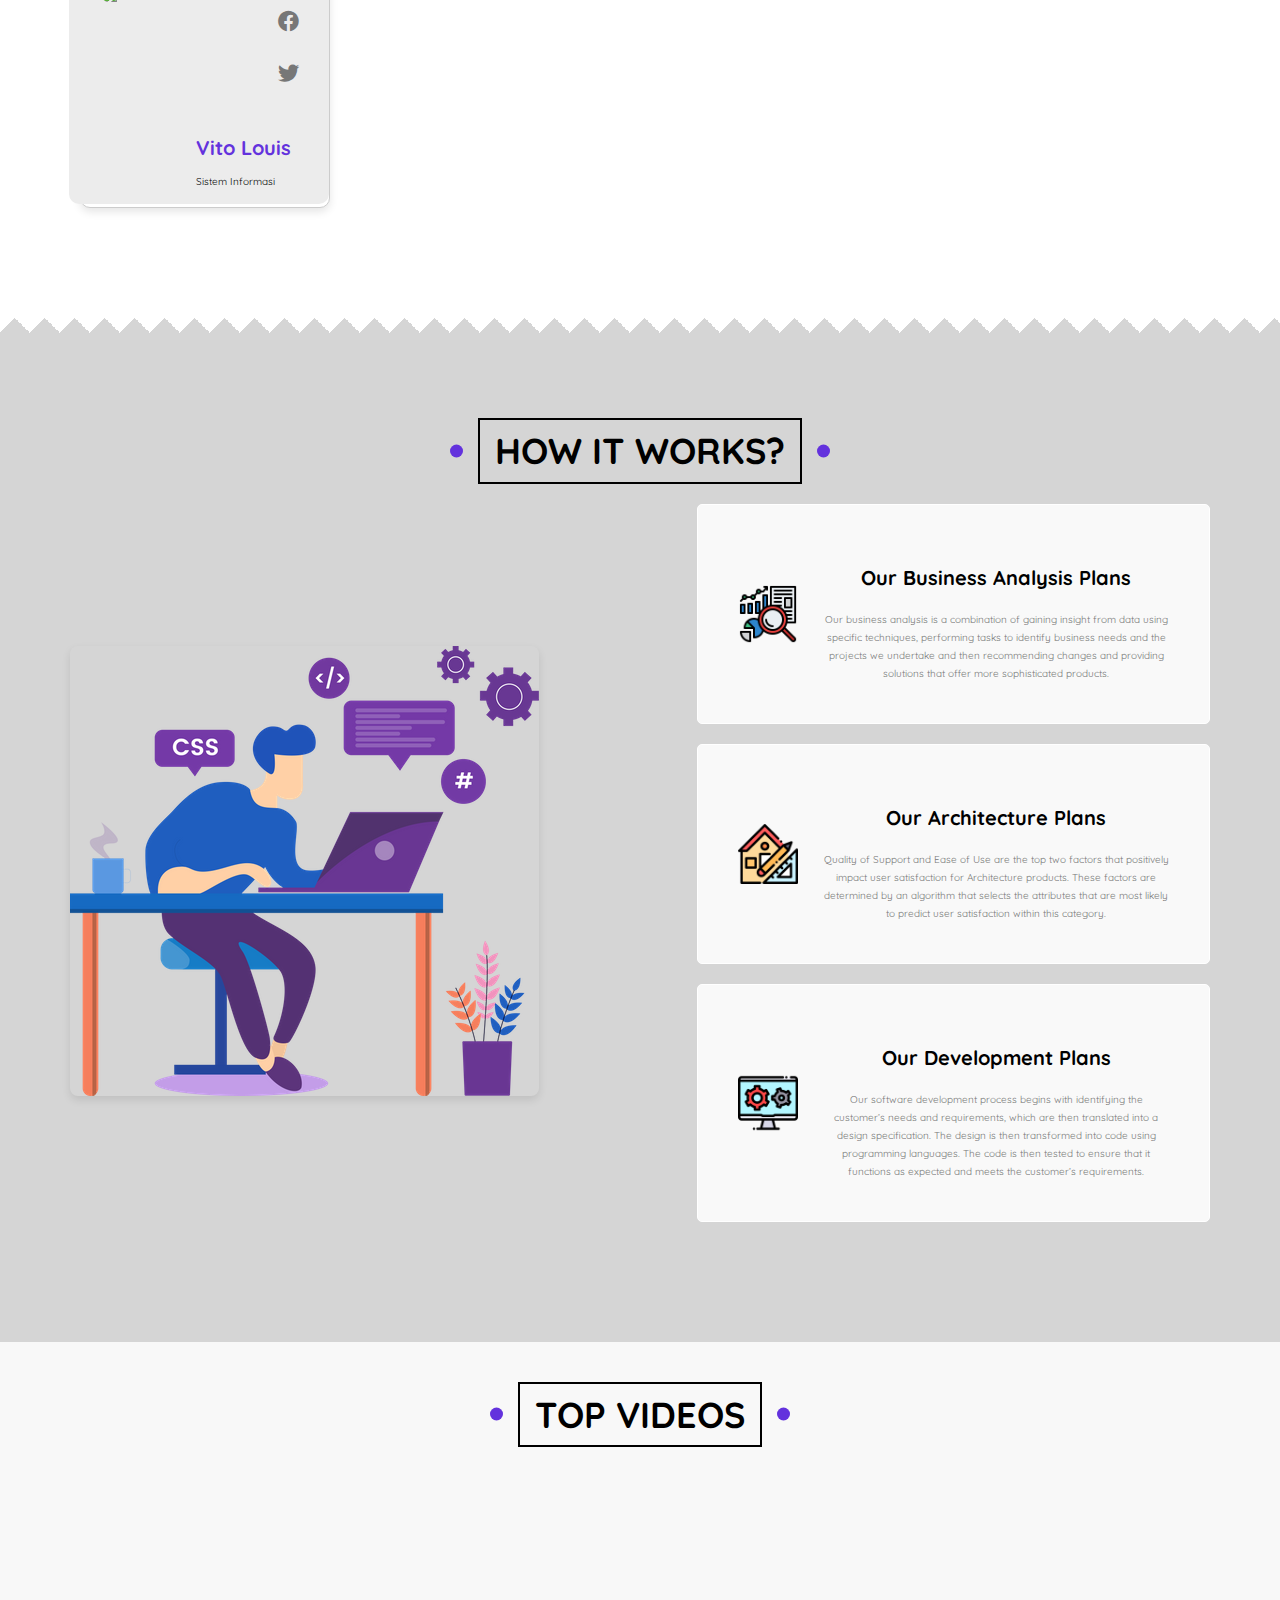
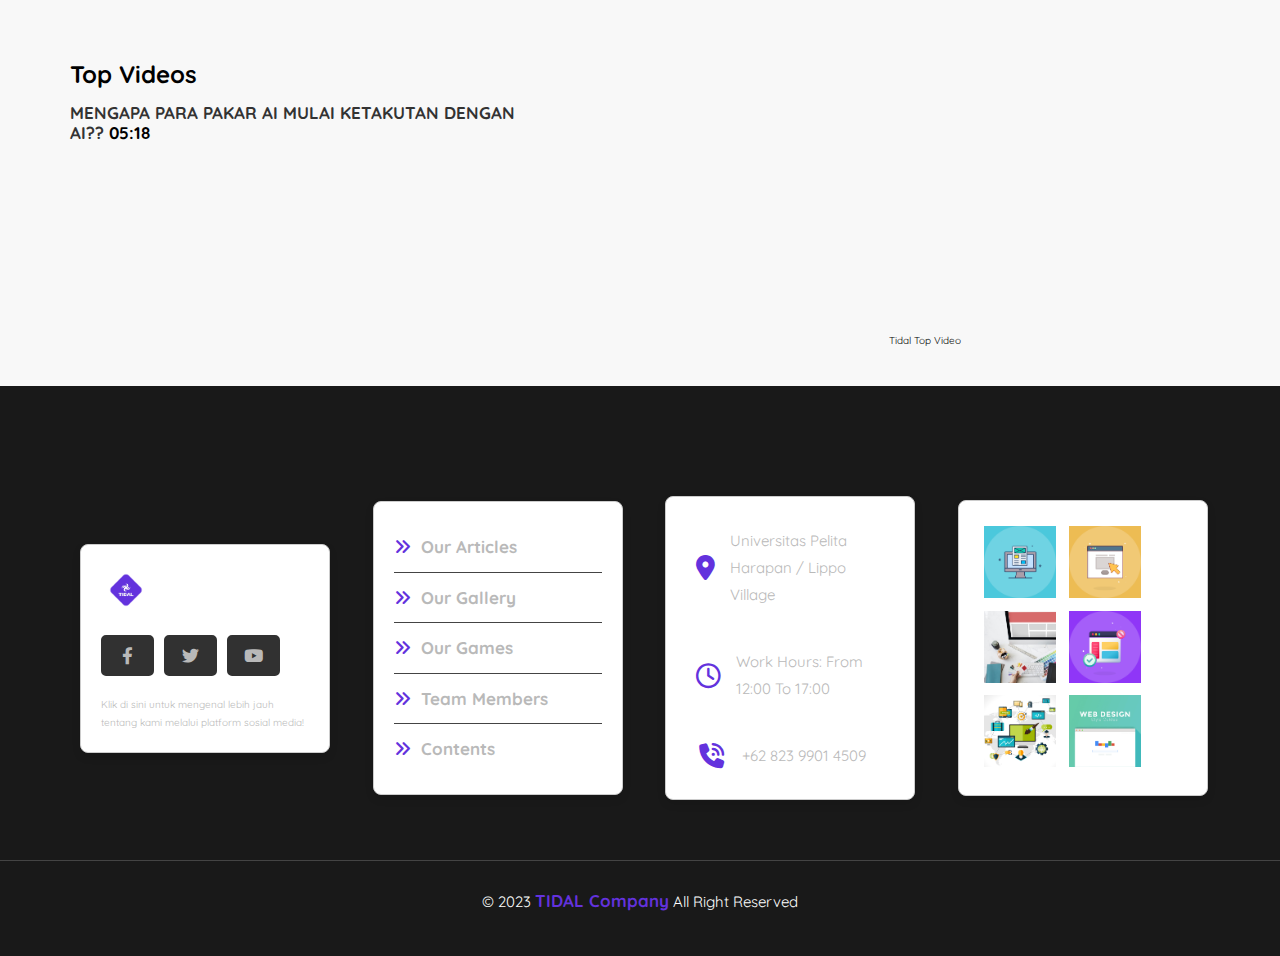
==== commit 4c7074ea: "Baru" ====
--- a/index.html
+++ b/index.html
@@ -70,7 +70,7 @@
         <div class="item-desc">
           <h3>Ai Art Image</h3>
           
-          <a href="article1.html"><p> Read More</p> </a>
+          <a href="article1.html" style="color: #6332DD;"><p> Read More</p> </a>
         </div>
       </div>
       <div class="item" style="background-image: url(imgs/Generative\ Ai\ models.png);">
@@ -108,7 +108,7 @@
     
     <!-- Start Gallery -->
     <div class="gallery" id="gallery">
-    <div class="main-title">Gallery</div>
+    <div class="main-title" style="color: #11111;">Gallery</div>
     <div class="container">
         <img src="aimage/i1.png" alt="Sorry, No Image Found" class="gallery-image">
         <img src="aimage/i2.png" alt="Sorry, No Image Found" class="gallery-image">
--- a/css/style.css
+++ b/css/style.css
@@ -1,7 +1,7 @@
 /* Start Global Variables */
 :root {
-    --main-color: #2196f3;
-    --main-color-alt: #1787e0;
+    --main-color: #6332DD;
+    --main-color-alt: #6332DD;
     --section-background: #111111;
     --main-bd-color: #fafafa;
     --main-bd-color-2: #d5d5d5;
@@ -10,7 +10,7 @@
     --main-transition: 0.3s;
     --features-box-color-1: #f44036;
     --features-box-color-2: #009688 ;
-    --features-box-color-3: #03a9f4;
+    --features-box-color-3: #6332DD;
     
 }
 /* End Global Variables */
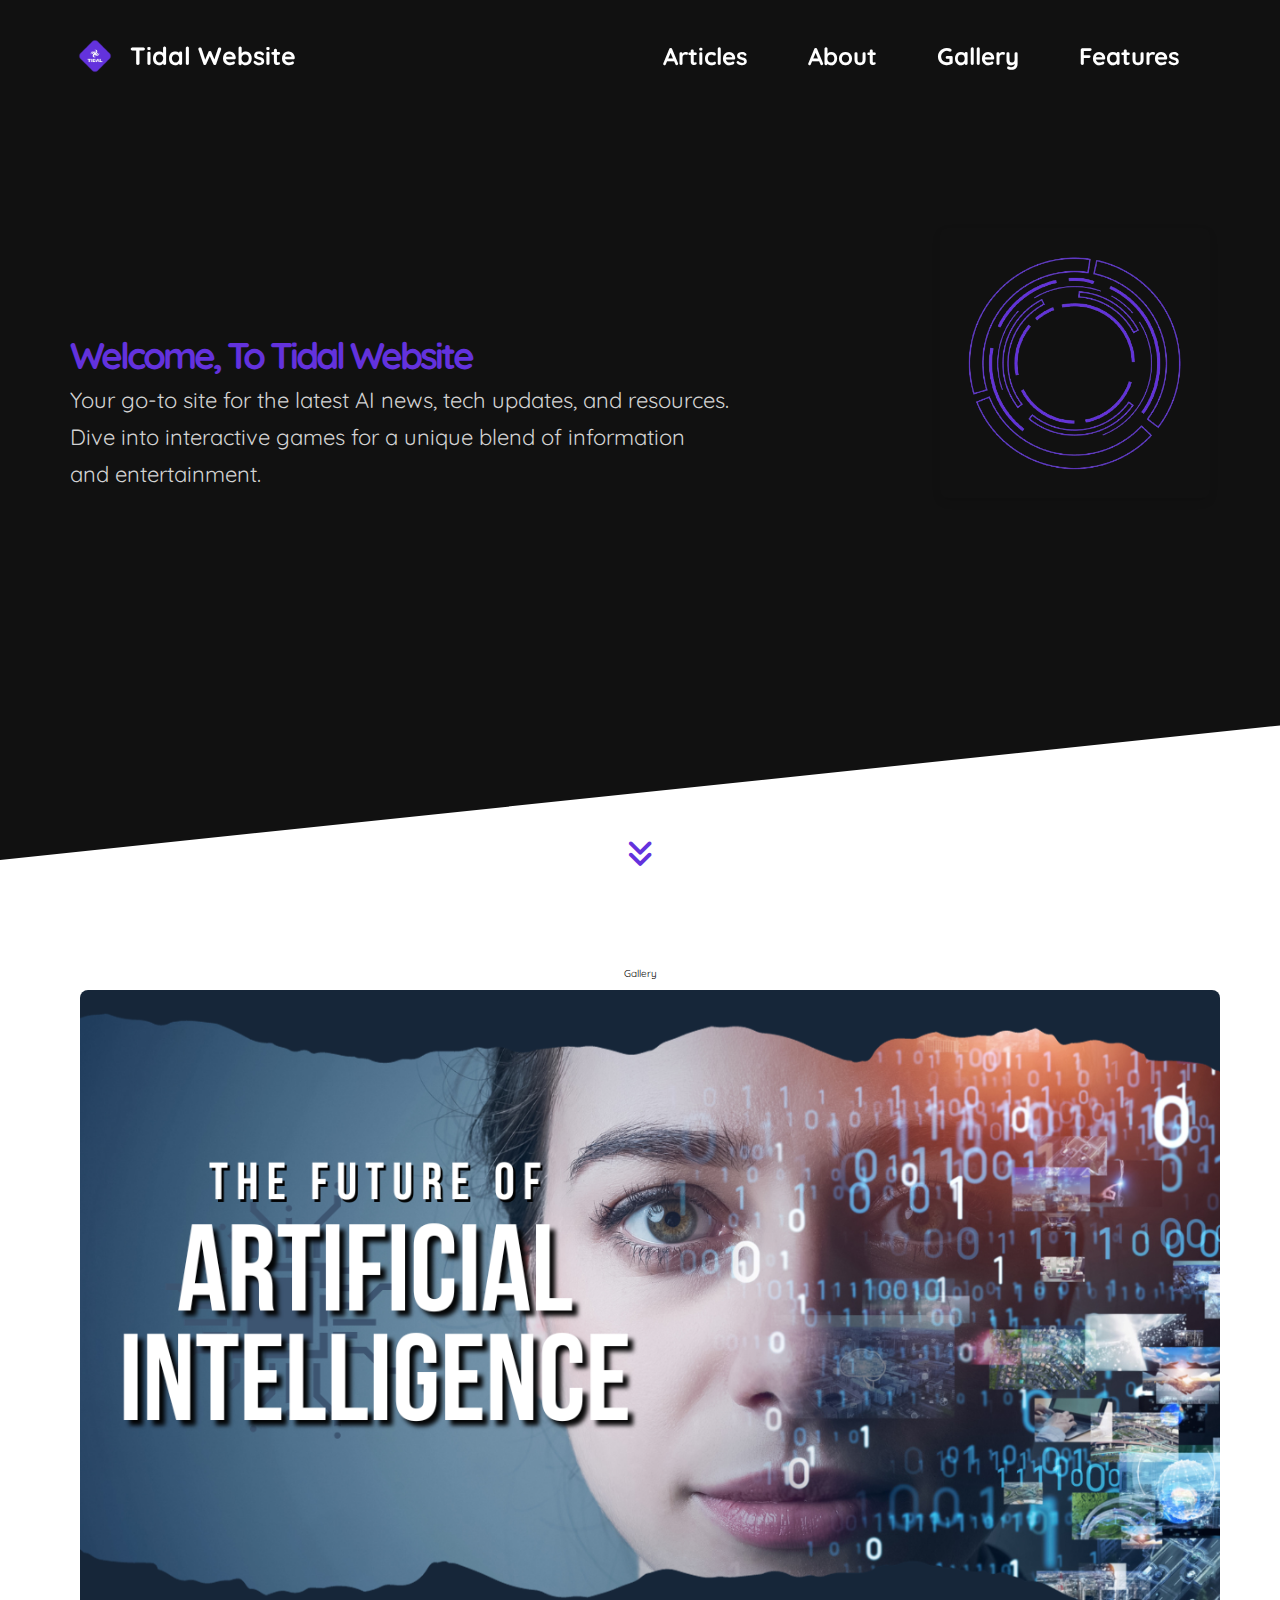
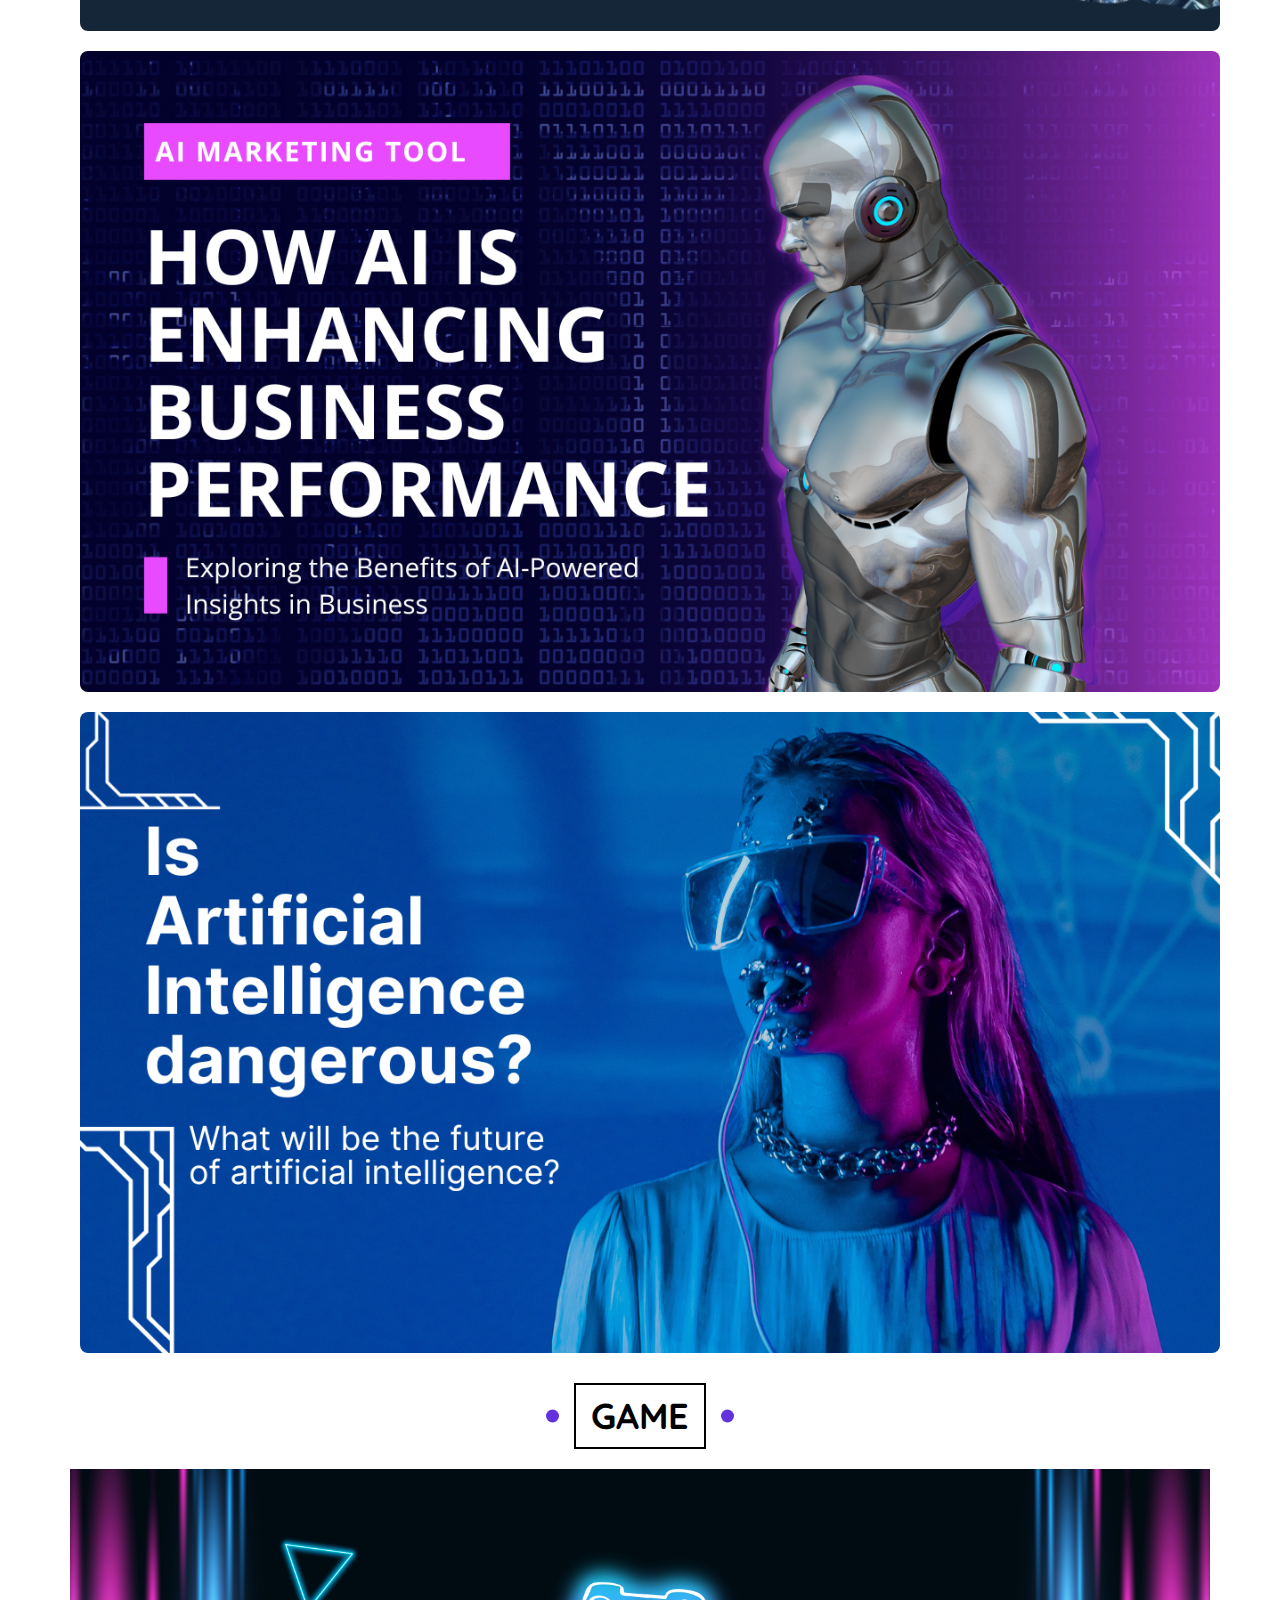
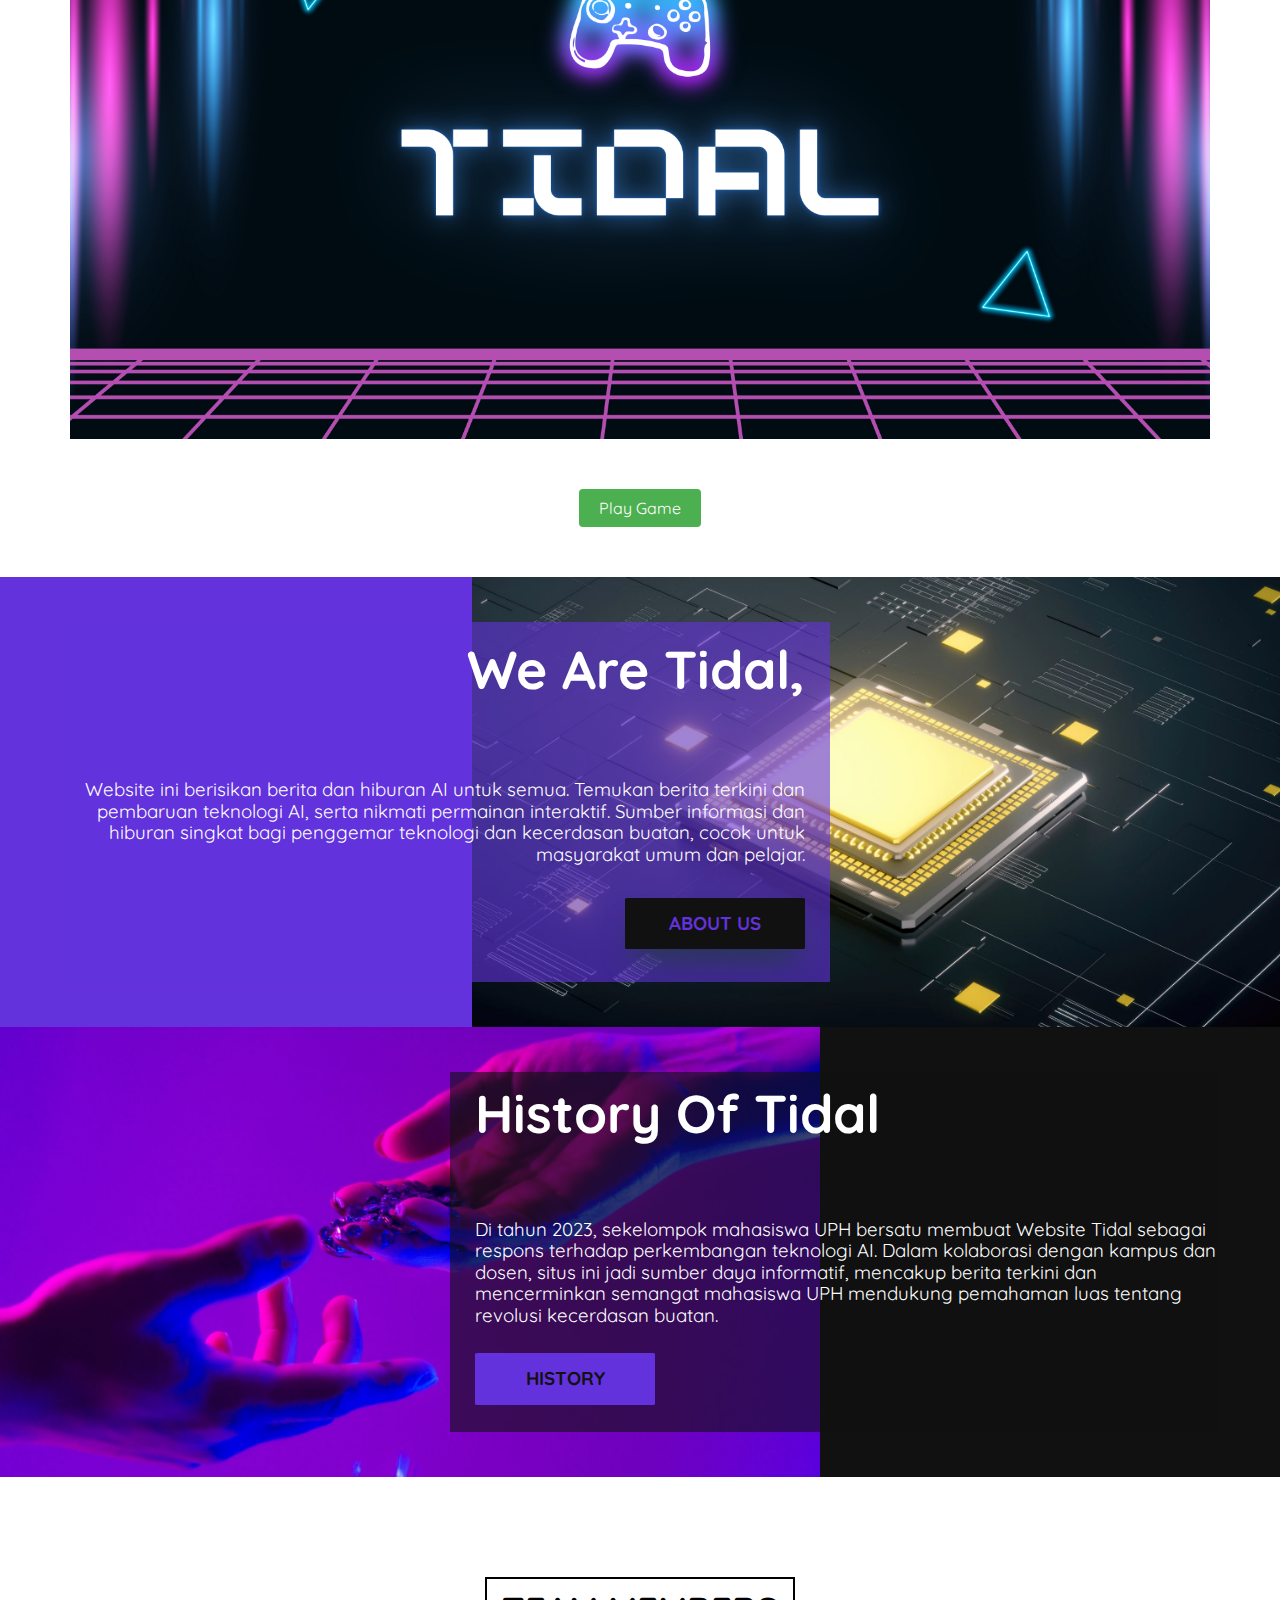
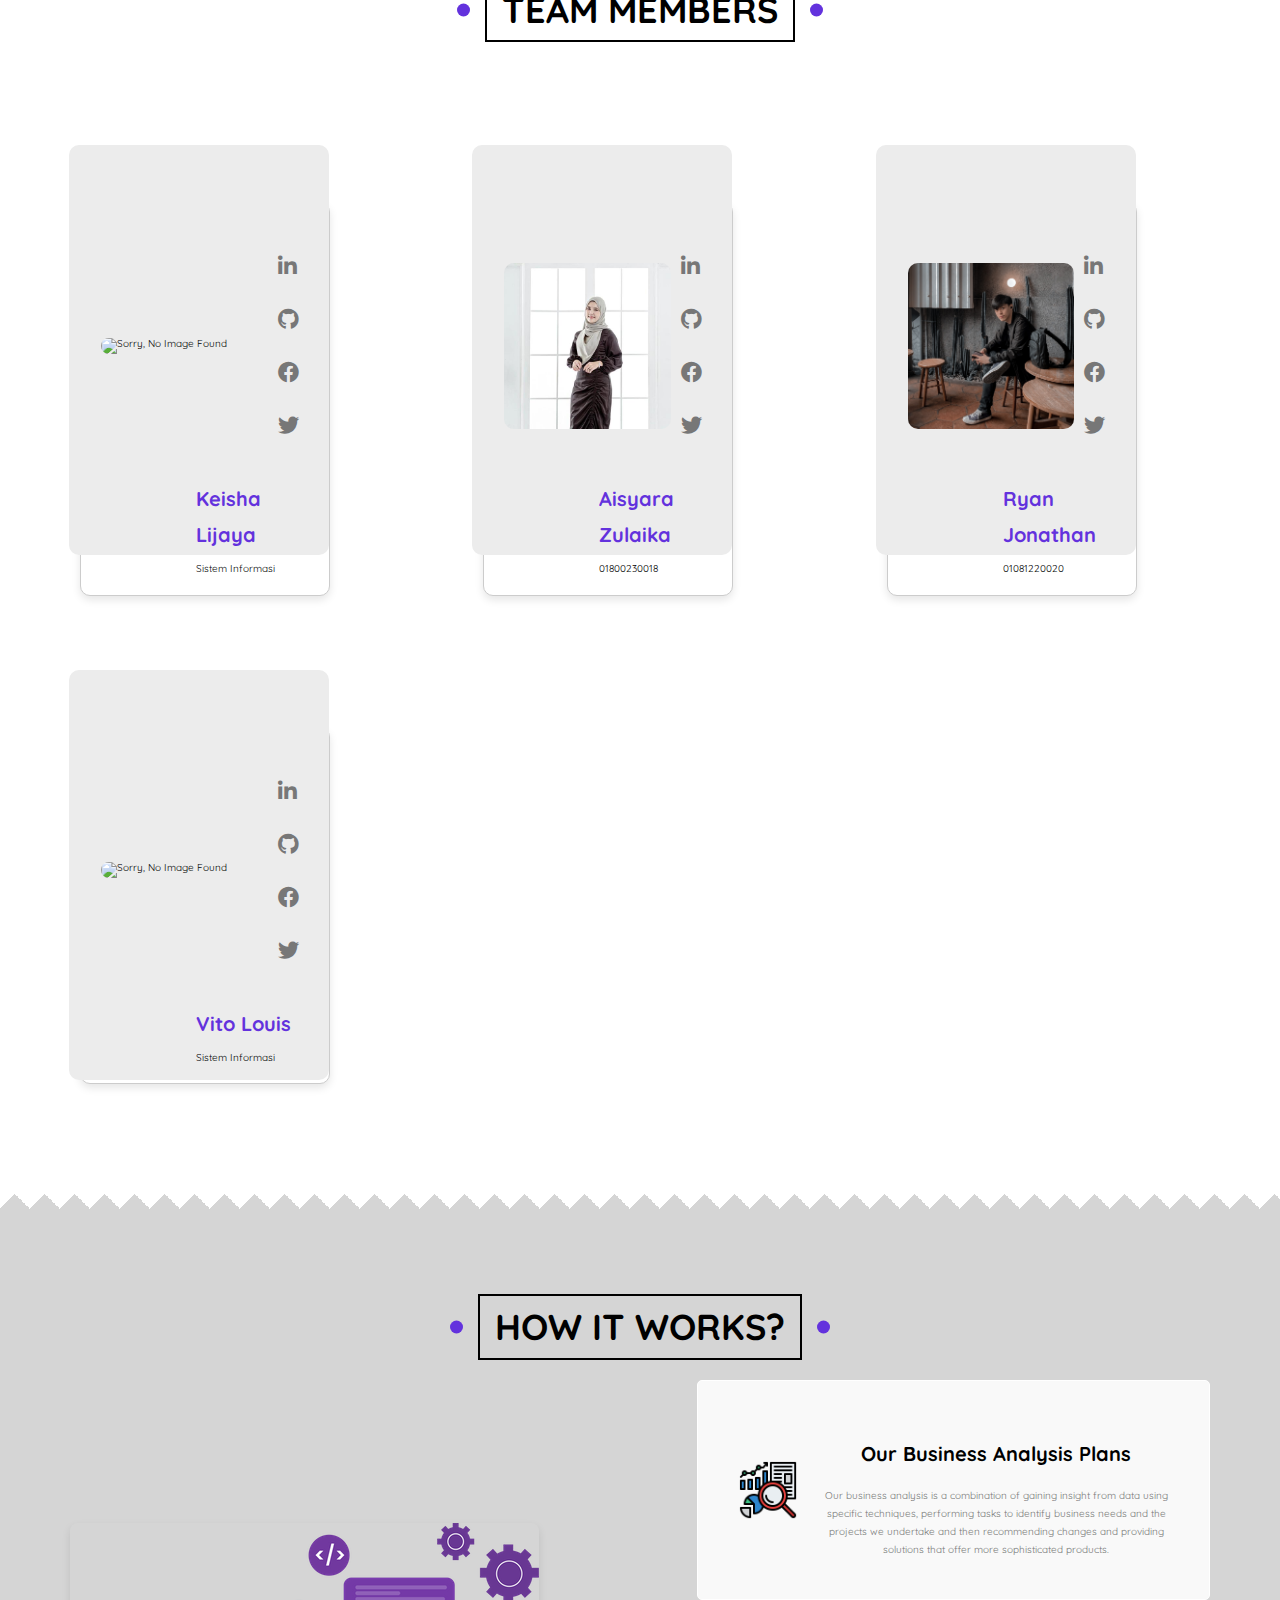
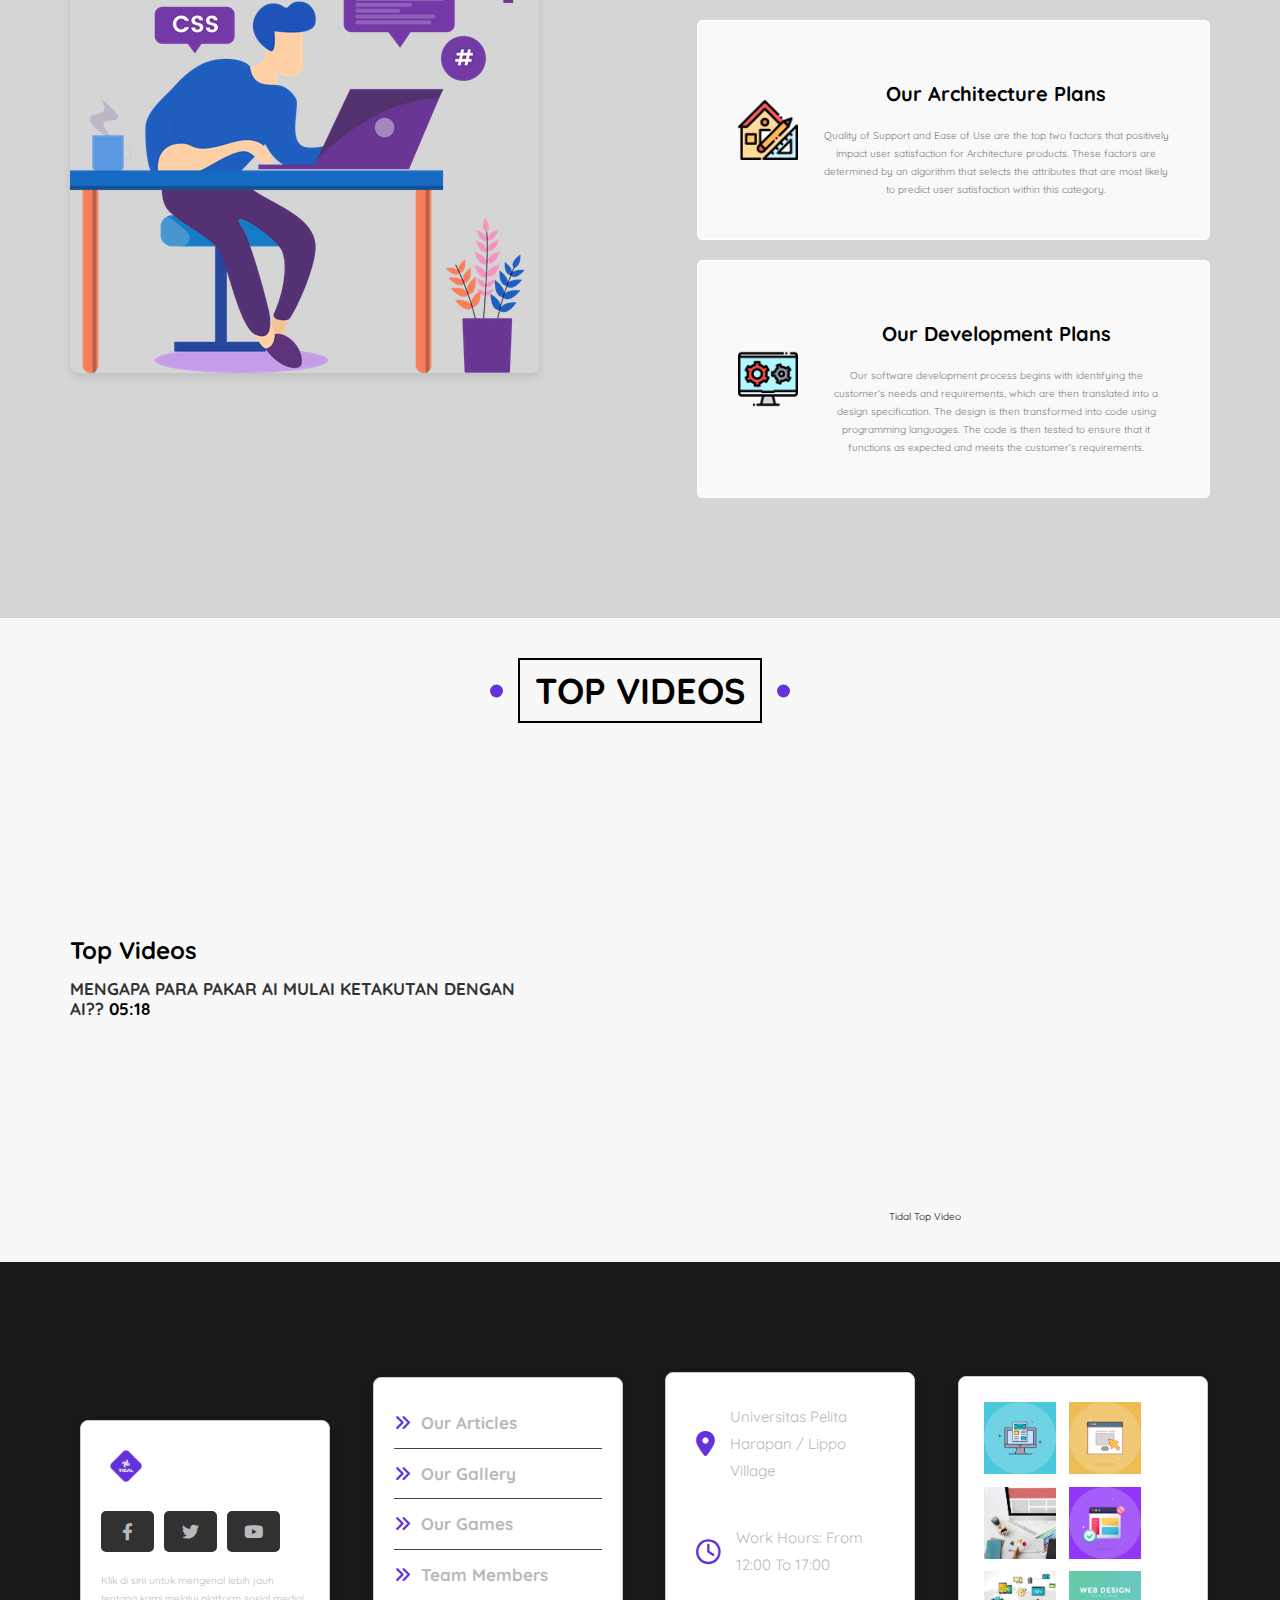
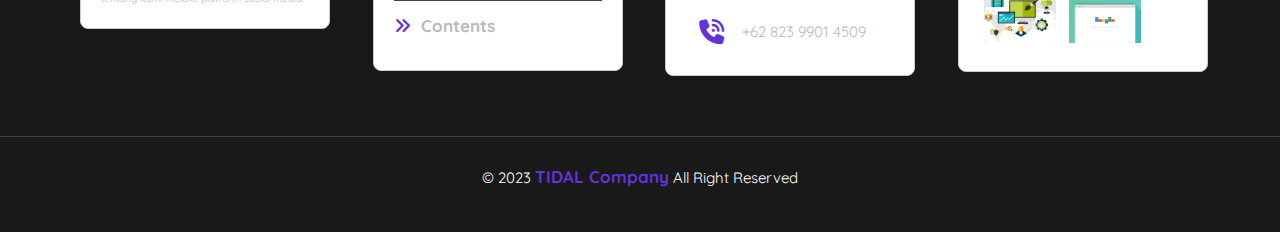
==== commit af8dd081: "ABOUTUS" ====
--- a/index.html
+++ b/index.html
@@ -6,6 +6,7 @@
     <title>Tidal Website</title>
     <link rel="stylesheet" href="css/normalize.css">
     <link rel="stylesheet" href="css/style.css">
+    <link rel="stylesheet" href="css/about.css">
     <link rel="stylesheet" href="css/header.css">
     <link rel="stylesheet" href="css/all.min.css">
     <link rel="stylesheet" href="main.css">
@@ -73,27 +74,30 @@
           <a href="article1.html" style="color: #6332DD;"><p> Read More</p> </a>
         </div>
       </div>
-      <div class="item" style="background-image: url(imgs/Generative\ Ai\ models.png);">
+      <div class="item" style="background-image: url(imgs/Generative\ ai\ models.jpeg);">
         <div class="item-desc">
           <h3>Generative Ai Models</h3>
+          <a href="Article2.html" style="color: #6332DD;"><p> Read More</p> </a>
           
         </div>
       </div>
       <div class="item" style="background-image: url(imgs/Generative\ Ai\ App.jpeg);">
         <div class="item-desc">
           <h3>Generative Ai Applications</h3>
+          <a href="Article3.html" style="color: #6332DD;"><p> Read More</p> </a>
     
         </div>
       </div>
-      <div class="item" style="background-image: url(imgs/generative\ ai\ content.jpeg);">
+      <div class="item" style="background-image: url(imgs/Ai\ content\ generator\ 1.jpeg);">
         <div class="item-desc">
           <h3>Ai Content Generator</h3>
-        
-        </div>
-      </div>
-      <div class="item" style="background-image: url(imgs/AI\ generative\ application.webp);">
+          <a href="Article4.html" style="color: #6332DD;"><p> Read More</p> </a>
+        </div>
+      </div>
+      <div class="item" style="background-image: url(imgs/Ai\ App\ generator.webp);">
         <div class="item-desc">
           <h3>Ai App Generator</h3>
+          <a href="Article5.html" style="color: #6332DD;"><p> Read More</p> </a>
         </div>
       </div>
         </div>
@@ -108,7 +112,7 @@
     
     <!-- Start Gallery -->
     <div class="gallery" id="gallery">
-    <div class="main-title" style="color: #11111;">Gallery</div>
+    <div class="main-title;">Gallery</div>
     <div class="container">
         <img src="aimage/i1.png" alt="Sorry, No Image Found" class="gallery-image">
         <img src="aimage/i2.png" alt="Sorry, No Image Found" class="gallery-image">
@@ -133,6 +137,56 @@
     <a href="game.html"><button>Play Game</button></a>
 </div>
 
+<div class="we-are-block">
+    <div id="about-us-section">
+      <div class="about-us-image">
+        <img
+          src="imgs/11.jpg"
+          width="808"
+          height="458"
+          alt="Lobby Image"
+        />
+      </div>
+
+      <div class="about-us-info">
+        <h2>We are Tidal,</h2>
+
+        <p>
+          Website ini berisikan berita dan hiburan AI untuk semua. Temukan berita terkini
+          dan pembaruan teknologi AI, serta nikmati permainan interaktif. Sumber
+          informasi dan hiburan singkat bagi penggemar teknologi dan kecerdasan
+          buatan, cocok untuk masyarakat umum dan pelajar.
+        </p>
+
+        <a href="#" title="About Us Button">ABOUT US</a>
+      </div>
+    </div>
+
+    <div id="history-section">
+      <div class="history-image">
+        <img
+          src="imgs/12.jpg"
+          width="951"
+          height="471"
+          alt="Building Pic"
+        />
+      </div>
+
+      <div class="history-info">
+        <h2>History of Tidal</h2>
+
+        <p>
+          Di tahun 2023, sekelompok mahasiswa UPH bersatu membuat Website Tidal sebagai
+          respons terhadap perkembangan teknologi AI. Dalam kolaborasi dengan
+          kampus dan dosen, situs ini jadi sumber daya informatif, mencakup
+          berita terkini dan mencerminkan semangat mahasiswa UPH mendukung
+          pemahaman luas tentang revolusi kecerdasan buatan.
+        </p>
+
+        <a href="#" title="History Button">HISTORY</a>
+      </div>
+    </div>
+  </div>
 
     <!-- Start Team Members -->
     <div class="teamMembers" id="teamMembers">
@@ -185,7 +239,7 @@
             </div>
             <div class="box">
                 <div class="firstDiv">
-                    <img src="" alt="Sorry, No Image Found">
+                    <img src="imgs/Vitolouis.jpg" alt="Sorry, No Image Found">
                     <div class="links">
                         <a href="https://www.linkedin.com/" target="_blank"><i class="fa-brands fa-linkedin-in fa-lg"></i></a>
                         <a href="https://github.com/" target="_blank"><i class="fa-brands fa-github fa-lg"></i></a>
--- a/css/style.css
+++ b/css/style.css
@@ -679,9 +679,7 @@
     left: 15px;
     width: calc(100% - 30px);
 }
-.features .box .text-content .buttons a {
-
-}
+
 .features .box .text-content .buttons a {           
     font-size: 22px;
     font-weight: bold;
--- a/css/about.css
+++ b/css/about.css
@@ -0,0 +1,343 @@
+
+.about-us-info a {
+    text-decoration: none;
+    transition: all 0.5s ease-in-out;
+    font-family: "Quicksand", sans-serif;
+  }
+  
+.history-info a {
+    text-decoration: none;
+    transition: all 0.5s ease-in-out;
+    font-family: "Quicksand", sans-serif;
+  }
+  
+.about-us-image a:hover {
+    transition: all 0.5s ease-in-out;
+    font-family: "Quicksand", sans-serif;
+  }
+  
+.history-image a:hover {
+    transition: all 0.5s ease-in-out;
+    font-family: "Quicksand", sans-serif;
+  }
+
+  .we-are-block {
+    display: flex;
+    flex-direction: column;
+    align-items: center;
+    justify-content: center;
+    flex-wrap: nowrap;
+    width: 100%;
+    height: 900px;
+    margin-top: 50px;
+  }
+  
+  @media screen and (max-width: 860px) {
+    .we-are-block {
+      height: 2200px;
+    }
+  }
+  
+  @media screen and (max-width: 500px) {
+    .we-are-block {
+      height: 2300px;
+    }
+  }
+  
+  #about-us-section {
+    background: #6332DD;
+    width: 100%;
+    height: 50%;
+    display: flex;
+    flex-direction: row;
+    flex-wrap: nowrap;
+    align-items: center;
+    justify-content: center;
+    position: relative;
+  }
+  
+  @media screen and (max-width: 860px) {
+    #about-us-section {
+      flex-direction: column;
+      justify-content: space-between;
+    }
+  }
+  
+  .about-us-image {
+    position: absolute;
+    top: 0;
+    right: 0;
+    height: 100%;
+    overflow: hidden;
+  }
+  
+  @media screen and (max-width: 860px) {
+    .about-us-image {
+      position: relative;
+      width: 100%;
+      height: 45%;
+    }
+  }
+  
+  @media screen and (max-width: 747px) {
+    .about-us-image {
+      height: 35%;
+    }
+  }
+  
+  @media screen and (max-width: 644px) {
+    .about-us-image img {
+      position: absolute;
+      left: -220px;
+    }
+  }
+  
+  .about-us-info {
+    display: flex;
+    flex-direction: column;
+    align-items: flex-end;
+    justify-content: space-evenly;
+    width: 40%;
+    height: 80%;
+    margin-right: 850px;
+    margin-left: 12px;
+    z-index: 2;
+  }
+  
+  @media screen and (max-width: 1353px) {
+    .about-us-info {
+      margin-right: 400px;
+      width: 60%;
+      background: #6332DD99;
+      padding: 0px 25px 0px 0px;
+    }
+  }
+  
+  @media screen and (max-width: 1238px) {
+    .about-us-info {
+      margin-right: 340px;
+      width: 100%;
+    }
+  }
+  
+  @media screen and (max-width: 1111px) {
+    .about-us-info {
+      margin-right: 270px;
+    }
+  }
+  
+  @media screen and (max-width: 910px) {
+    .about-us-info {
+      margin-right: 150px;
+    }
+  }
+  
+  @media screen and (max-width: 860px) {
+    .about-us-info {
+      margin: 0px 0px 0px 0px !important;
+      padding: 0px 20px 0px 20px !important;
+      width: 100%;
+      height: 55%;
+      align-items: center;
+    }
+  }
+  
+  @media screen and (max-width: 747px) {
+    .about-us-info {
+      height: 65%;
+    }
+  }
+  
+  .about-us-info h2 {
+    color: #fff;
+    font-size: 40pt;
+    text-align: right;
+    font-family: "Quicksand", sans-serif;
+  }
+  
+  @media screen and (max-width: 860px) {
+    .about-us-info h2 {
+      text-align: center;
+    }
+  }
+  
+  .about-us-info p {
+    color: #fff;
+    font-size: 14pt;
+    text-align: right;
+    font-family: "Quicksand", sans-serif;
+  }
+  
+  @media screen and (max-width: 860px) {
+    .about-us-info p {
+      text-align: center;
+    }
+  }
+  
+  .about-us-info a {
+    background-color: #111111;
+    color: #6332DD;
+    width: 180px;
+    text-align: center;
+    padding: 15px 0px 15px 0px;
+    font-size: 14pt;
+    box-shadow: rgb(38, 57, 77) 0px 20px 30px -10px;
+    border-radius: 2%;
+  }
+  
+  .about-us-info a:hover {
+    background: #fff;
+    color: #111111;
+    box-shadow: rgba(0, 0, 0, 0.56) 0px 22px 70px 4px;
+    transform: translateY(10px);
+  }
+  
+  #history-section {
+    width: 100%;
+    height: 50%;
+    display: flex;
+    flex-direction: row;
+    background-color: #111;
+    flex-wrap: nowrap;
+    align-items: center;
+    justify-content: center;
+    position: relative;
+  }
+  
+  @media screen and (max-width: 860px) {
+    #history-section {
+      flex-direction: column;
+      justify-content: space-between;
+    }
+  }
+  
+  .history-image {
+    position: absolute;
+    top: 0;
+    left: 0;
+    max-width: 820px;
+    height: 100%;
+    overflow: hidden;
+  }
+  
+  @media screen and (max-width: 860px) {
+    .history-image {
+      position: relative;
+      width: 100%;
+      height: 40%;
+    }
+  }
+  
+  @media screen and (max-width: 747px) {
+    .history-image {
+      height: 35%;
+    }
+  }
+  
+  @media screen and (max-width: 644px) {
+    .history-image img {
+      position: absolute;
+      right: -220px;
+    }
+  }
+  
+  .history-info {
+    display: flex;
+    flex-direction: column;
+    align-items: flex-start;
+    justify-content: space-evenly;
+    width: 40%;
+    height: 80%;
+    margin-left: 850px;
+    margin-right: 12px;
+    z-index: 2;
+  }
+  
+  @media screen and (max-width: 1353px) {
+    .history-info {
+      margin-left: 400px;
+      width: 60%;
+      background: #11111199;
+      padding: 0px 0px 0px 25px;
+    }
+  }
+  
+  @media screen and (max-width: 1238px) {
+    .history-info {
+      margin-left: 340px;
+      width: 100%;
+    }
+  }
+  
+  @media screen and (max-width: 1111px) {
+    .history-info {
+      margin-left: 270px;
+    }
+  }
+  
+  @media screen and (max-width: 910px) {
+    .history-info {
+      margin-left: 150px;
+    }
+  }
+  
+  @media screen and (max-width: 860px) {
+    .history-info {
+      margin: 0px 0px 0px 0px !important;
+      padding: 0px 40px 0px 40px !important;
+      width: 100%;
+      height: 60%;
+      align-items: center;
+    }
+  }
+  
+  @media screen and (max-width: 747px) {
+    .history-info {
+      height: 65%;
+    }
+  }
+  
+  .history-info h2 {
+    color: #fff;
+    font-size: 40pt;
+    text-align: left;
+    font-family: "Quicksand", sans-serif;
+  }
+  
+  @media screen and (max-width: 860px) {
+    .history-info h2 {
+      text-align: center;
+    }
+  }
+  
+  .history-info p {
+    color: #fff;
+    font-size: 14pt;
+    text-align: left;
+    font-family: "Quicksand", sans-serif;
+  }
+  
+  @media screen and (max-width: 860px) {
+    .history-info p {
+      text-align: center;
+    }
+  }
+  
+  .history-info a {
+    background-color: #6332DD;
+    color: #111;
+    width: 180px;
+    text-align: center;
+    padding: 15px 0px 15px 0px;
+    font-size: 14pt;
+    box-shadow: #fff;
+    border-radius: 2%;
+  }
+  
+  .history-info a:hover {
+    background: #fff;
+    color: #111;
+    box-shadow: #6332DD;
+    transform: translateY(10px);
+  }
+  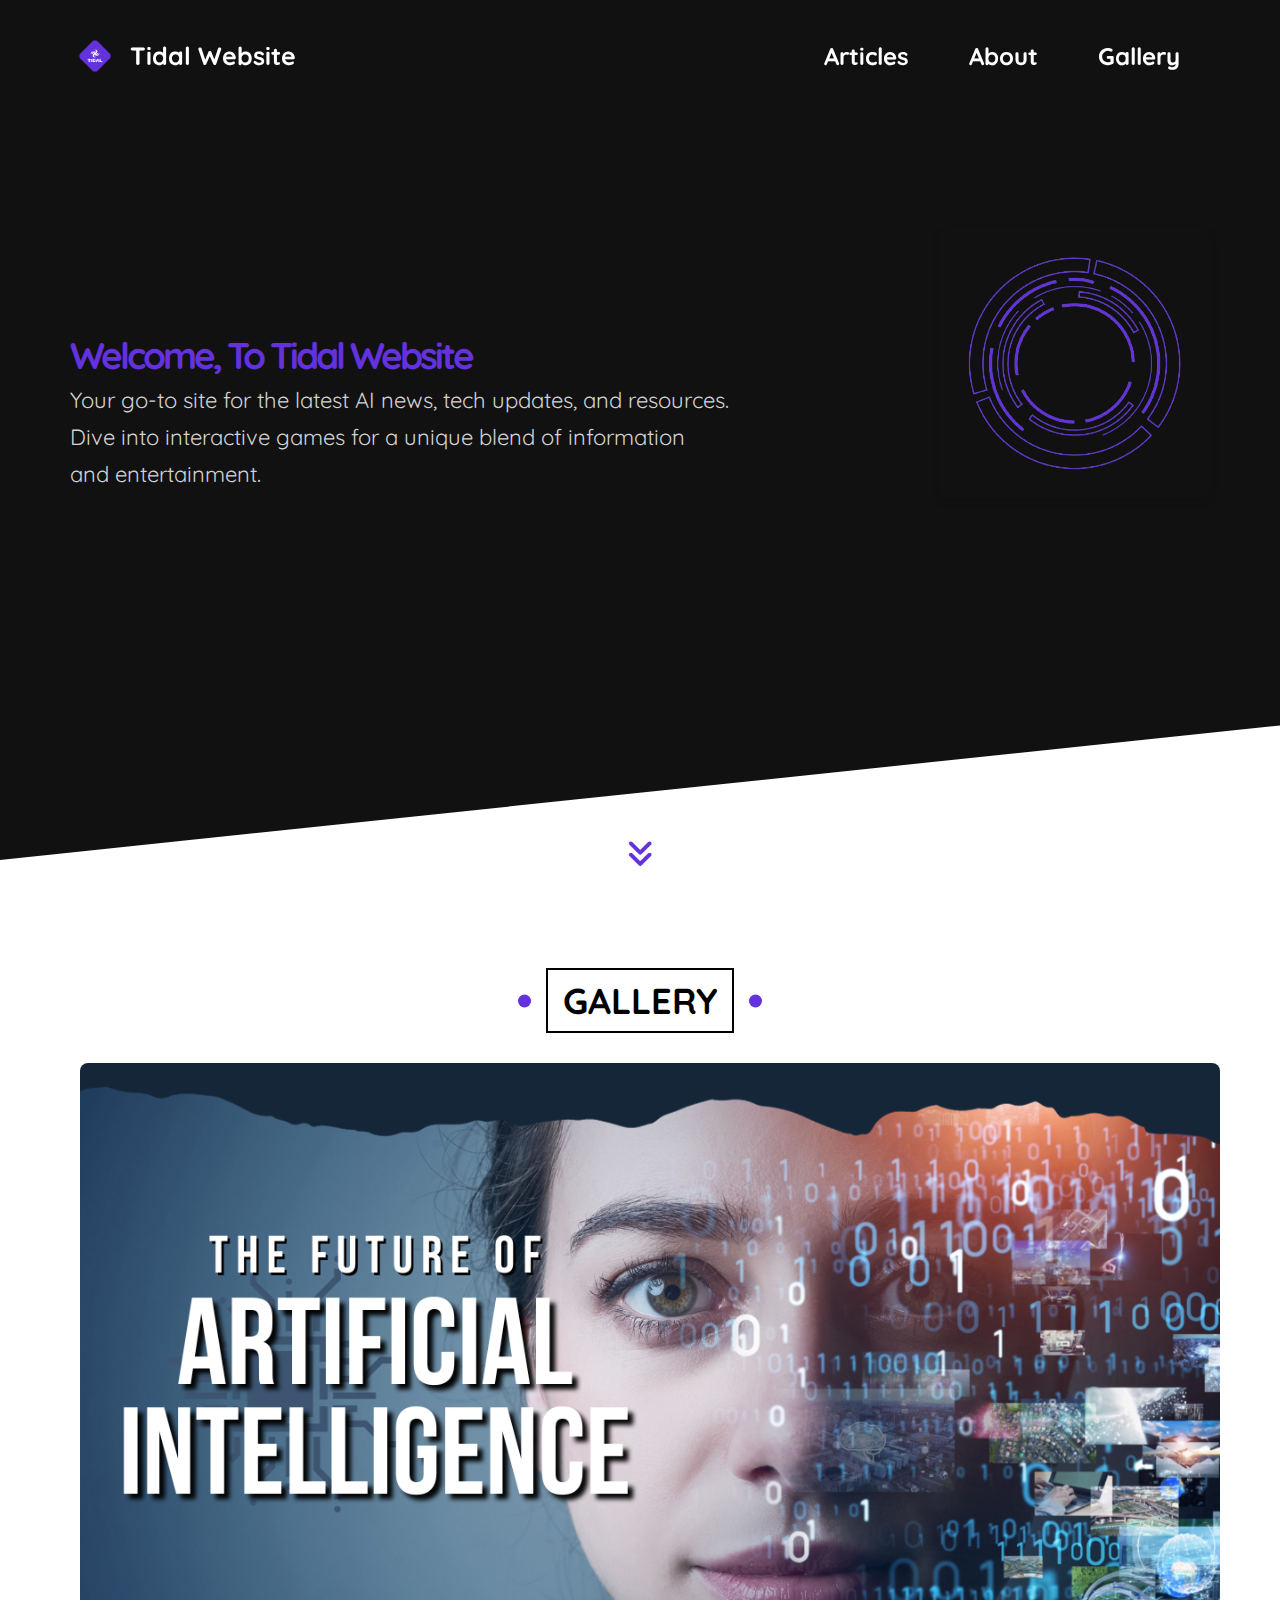
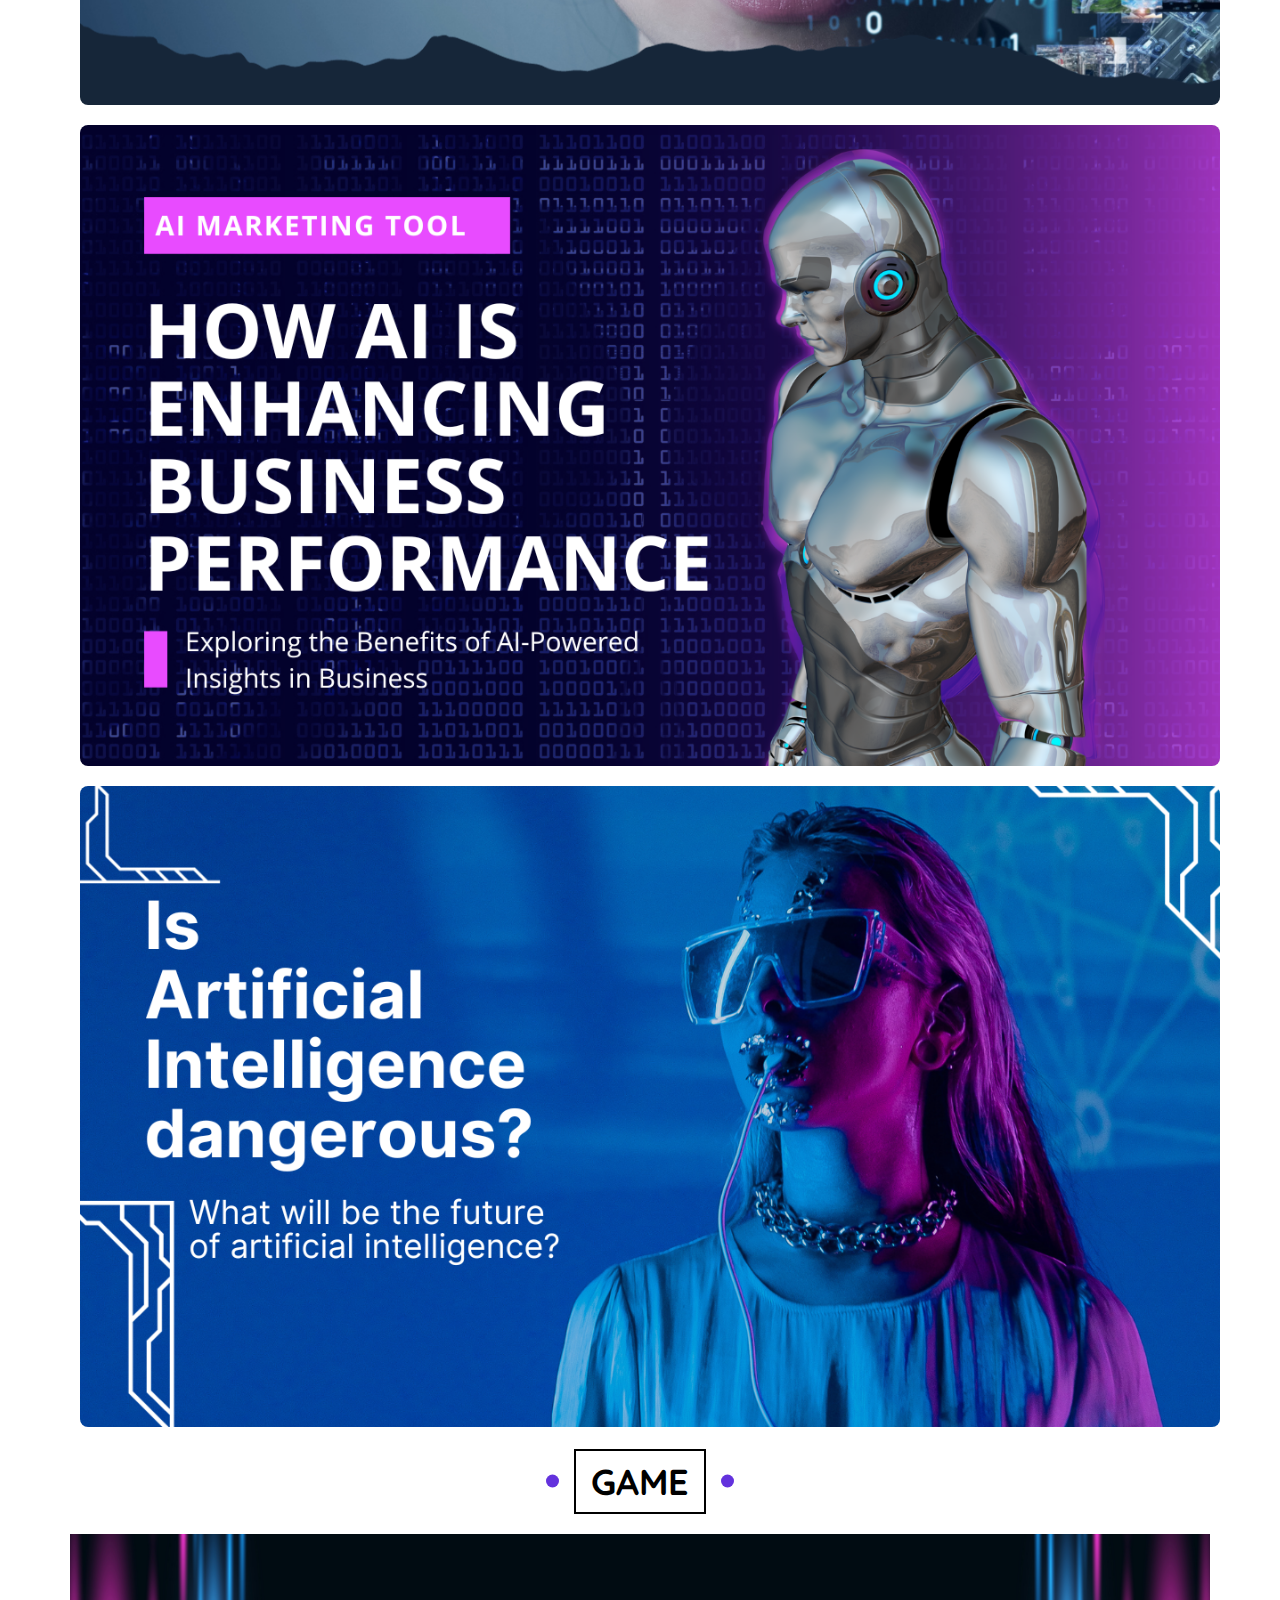
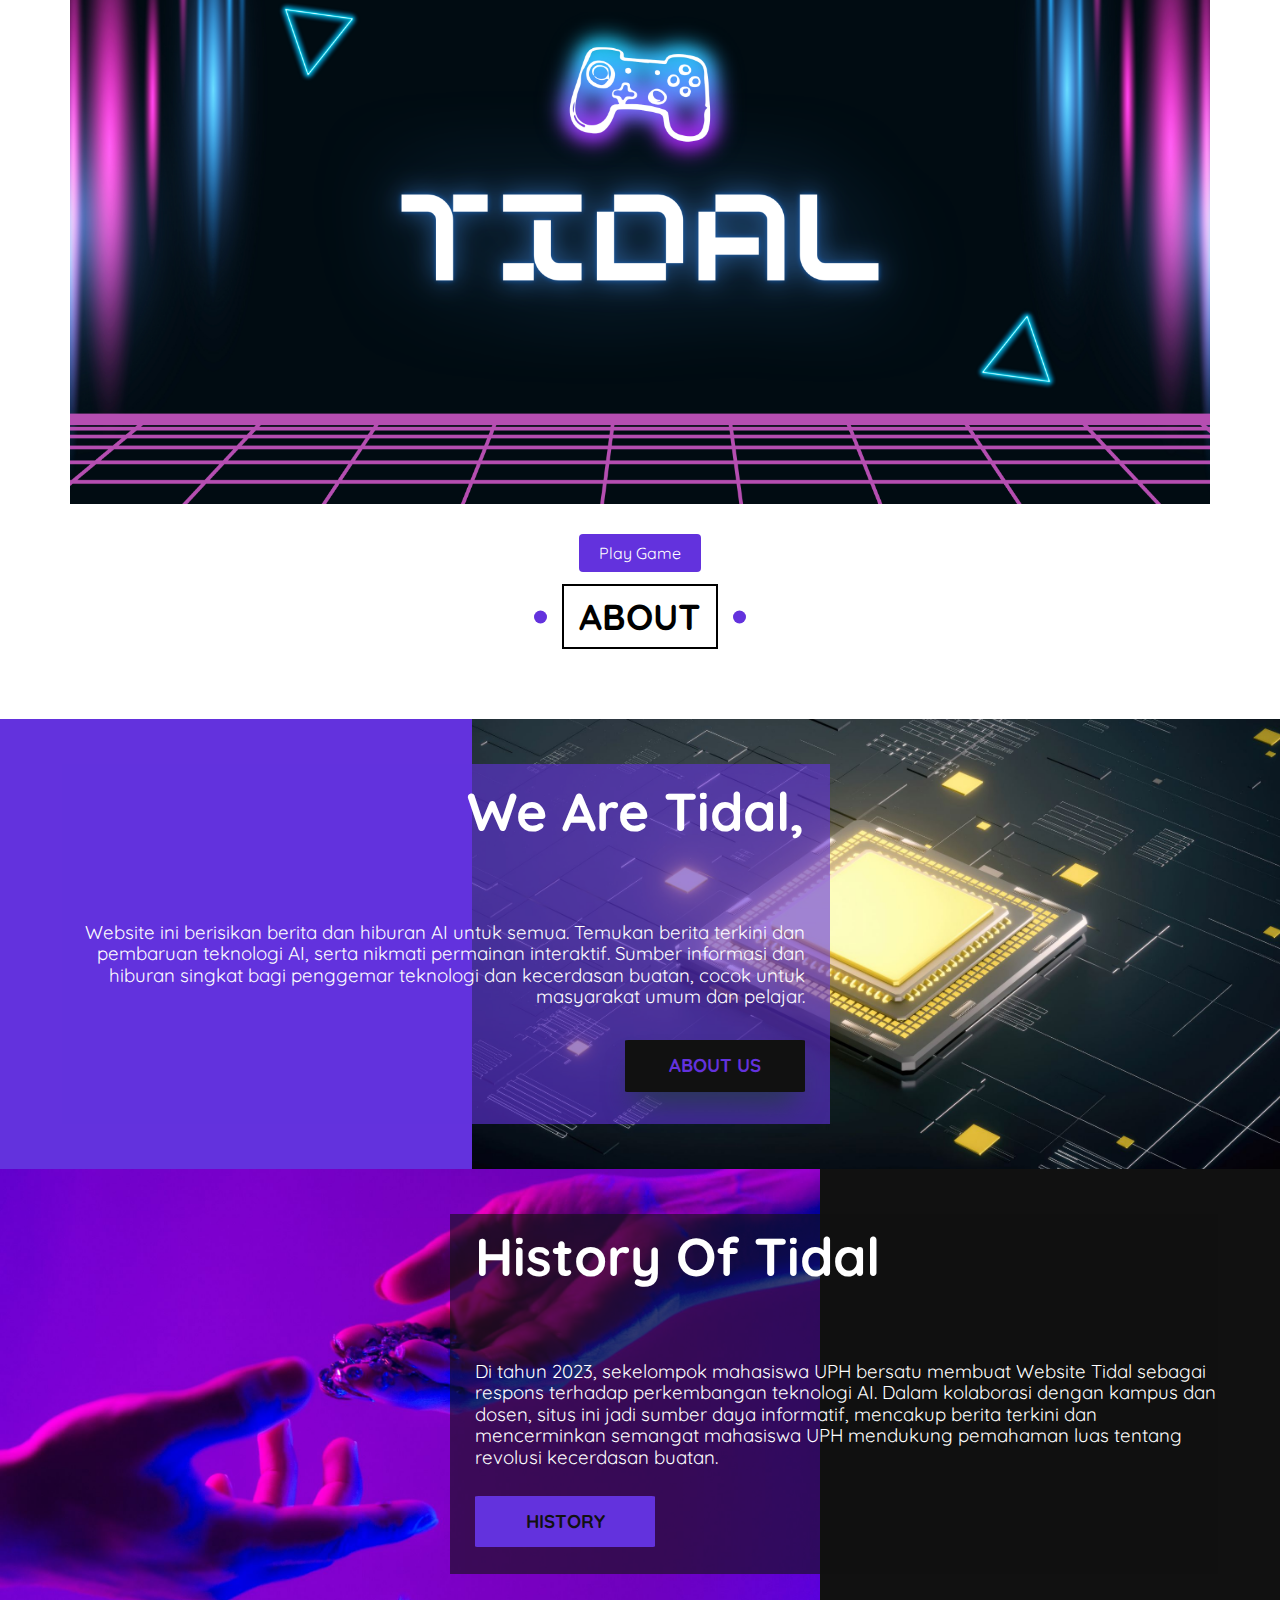
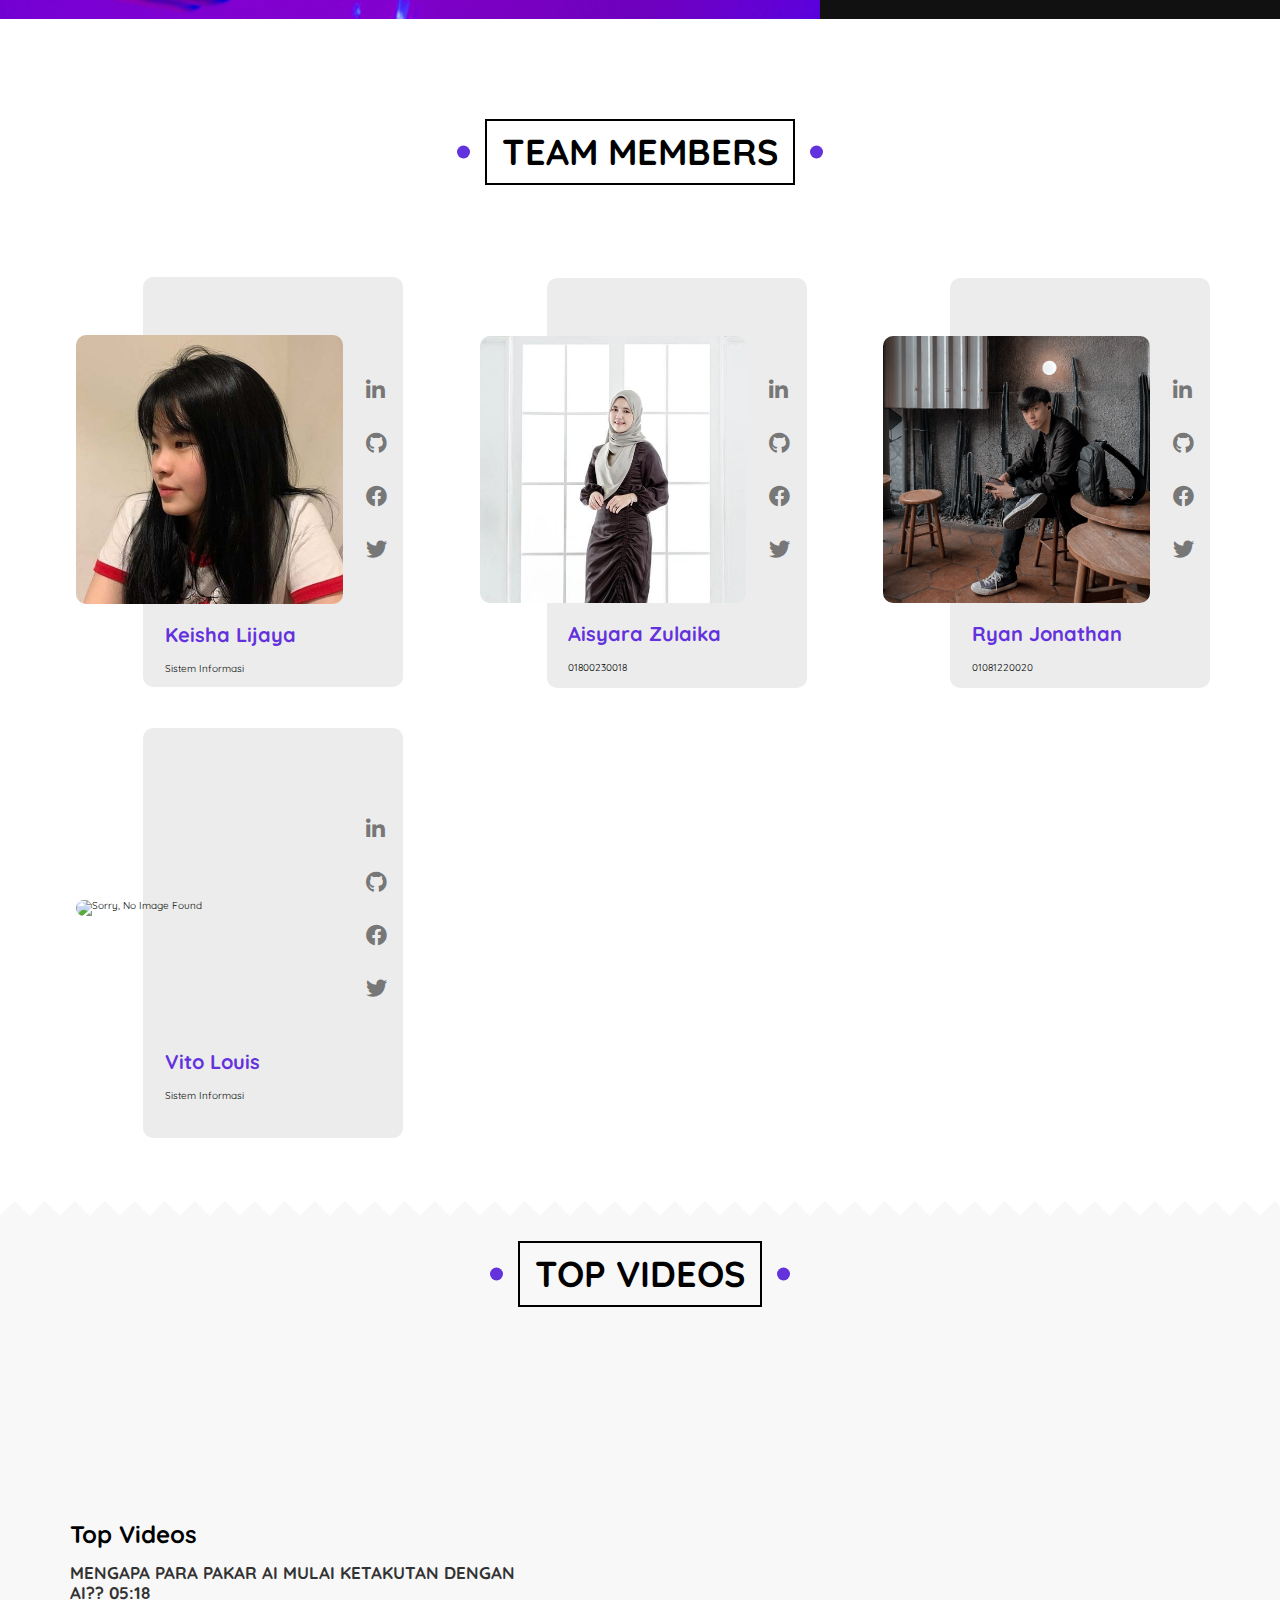
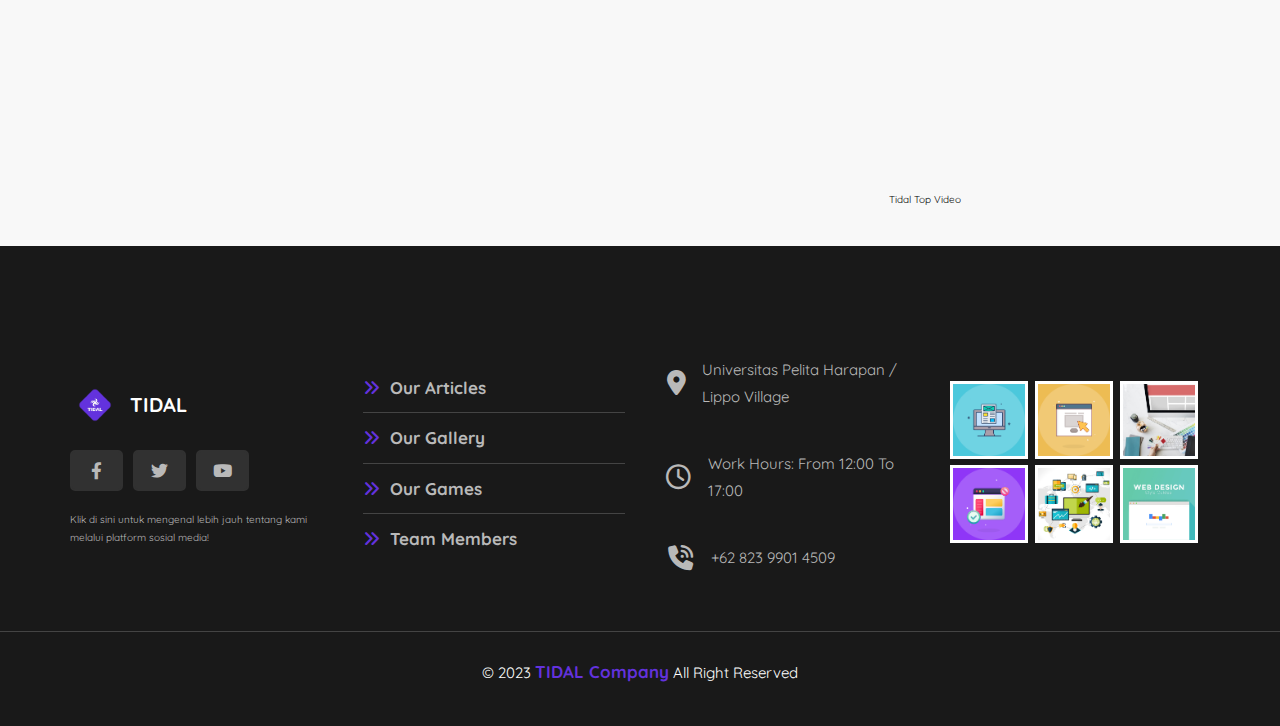
==== commit 2e82e682: "FINAL" ====
--- a/index.html
+++ b/index.html
@@ -32,10 +32,9 @@
        </div>
        <div id="mainListDiv" class="main_list">
          <ul class="navlinks">
-           <li><a href="#articles">Articles</a></li>
-           <li><a href="#About">About</a></li>
+           <li><a href="#game-section">Articles</a></li>
+           <li><a href="#about-us-section">About</a></li>
            <li><a href="#gallery">Gallery</a></li>
-           <li><a href="#howItWorks">Features</a></li>
          </ul>
        </div>
        <span class="navTrigger">
@@ -62,11 +61,9 @@
          <a href="#articles" class="go-down"><i class="fa-solid fa-angles-down fa-xl"></i></a>
      </div>
      <!-- End Landing -->
-
 <!-- Start Article Slider-->
     <section class="game-section">
-
-    <div class="owl-carousel custom-carousel owl-theme">
+    <div class="owl-carousel custom-carousel owl-theme" id="game-section">
       <div class="item active" style="background-image: url(imgs/Ai\ art\ generator.png);">
         <div class="item-desc">
           <h3>Ai Art Image</h3>
@@ -106,19 +103,16 @@
   </section>
     
 <!-- End Article Slider-->
-
-
-
-    
     <!-- Start Gallery -->
     <div class="gallery" id="gallery">
-    <div class="main-title;">Gallery</div>
-    <div class="container">
-        <img src="aimage/i1.png" alt="Sorry, No Image Found" class="gallery-image">
-        <img src="aimage/i2.png" alt="Sorry, No Image Found" class="gallery-image">
-        <img src="aimage/i3.png" alt="Sorry, No Image Found" class="gallery-image">
-    </div>
-</div>
+        <div class="main-title">Gallery</div>
+        <div class="container">
+            <img src="aimage/i1.png" alt="Sorry, No Image Found" class="gallery-image">
+            <img src="aimage/i2.png" alt="Sorry, No Image Found" class="gallery-image">
+            <img src="aimage/i3.png" alt="Sorry, No Image Found" class="gallery-image">
+        </div>
+    </div>
+<br>
 <!-- End Gallery -->
 
         <!-- Start game banner -->
@@ -136,7 +130,11 @@
 <div class="game-interface">
     <a href="game.html"><button>Play Game</button></a>
 </div>
-
+<br>
+
+<!-- Start About -->
+    <div class="main-title">About</div>
+    <div class="container"></div>
 <div class="we-are-block">
     <div id="about-us-section">
       <div class="about-us-image">
@@ -187,6 +185,7 @@
       </div>
     </div>
   </div>
+  <!-- End About -->
 
     <!-- Start Team Members -->
     <div class="teamMembers" id="teamMembers">
@@ -194,7 +193,7 @@
         <div class="container">
             <div class="box">
                 <div class="firstDiv">
-                    <img src="" alt="Sorry, No Image Found">
+                    <img src="imgs/kei.jpg" alt="Sorry, No Image Found">
                     <div class="links">
                         <a href="https://www.linkedin.com/" target="_blank"><i class="fa-brands fa-linkedin-in fa-lg"></i></a>
                         <a href="https://github.com/" target="_blank"><i class="fa-brands fa-github fa-lg"></i></a>
@@ -256,41 +255,6 @@
     </div>
     <div class="spikes"></div>
     <!-- End Team Members -->
-    <!-- Start How It Works -->
-    <div class="howItWorks" id="howItWorks">
-        <div class="main-title">How It Works?</div>
-        <div class="container">
-            <div class="image">
-                <img src="imgs/work-steps.png" alt="Sorry, No Image Found">
-            </div>
-            <div class="boxes">
-                <div class="text-content">
-                    <img src="imgs/work-steps-1.png" alt="Sorry, No Image Found">
-                    <div class="text">
-                        <h3>Our Business Analysis Plans</h3>
-                        <p>Our business analysis is a combination of gaining insight from data using specific techniques, performing tasks to identify business needs and the projects we undertake and then recommending changes and providing solutions that offer more sophisticated products.</p>
-                    </div>
-                </div>
-            
-                <div class="text-content">
-                    <img src="imgs/work-steps-2.png" alt="Sorry, No Image Found">
-                    <div class="text">
-                        <h3>Our Architecture Plans</h3>
-                        <p>Quality of Support and Ease of Use are the top two factors that positively impact user satisfaction for Architecture products. These factors are determined by an algorithm that selects the attributes that are most likely to predict user satisfaction within this category.</p>
-                    </div>
-                </div>
-            
-                <div class="text-content">
-                    <img src="imgs/work-steps-3.png" alt="Sorry, No Image Found">
-                    <div class="text">
-                        <h3>Our Development Plans</h3>
-                        <p>Our software development process begins with identifying the customer’s needs and requirements, which are then translated into a design specification. The design is then transformed into code using programming languages. The code is then tested to ensure that it functions as expected and meets the customer’s requirements.</p>
-                    </div>
-                </div>
-            </div>
-        </div>
-    </div>
-    <!-- End How It Works -->
     <!-- Start Videos -->
 <div class="topVideos" id="topVideos">
     <div class="main-title">Top Videos</div>
@@ -325,13 +289,11 @@
     </div>
 </div>
 <!-- End Videos -->
-
-
     <!-- Start Footer -->
     <footer>
         <div class="container">
             <div class="box">
-                <a href="#" class="tidal-logo"><img src="imgs/logo.png" alt="">AK</a>
+                <a href="#" class="tidal-logo"><img src="imgs/logo.png" alt="">TIDAL</a>
                 <ul class="icons">
                     <li class="facebook"><a href="https://www.facebook.com/" target="_blank"><i class="fa-brands fa-facebook-f"></i></a></li>
                     <li class="twitter"><a href="https://twitter.com/" target="_blank"><i class="fa-brands fa-twitter"></i></i></a></li>
@@ -345,7 +307,6 @@
                     <li><a href="#gallery">Our Gallery</a></li>
                     <li><a href="#game">Our Games</a></li>
                     <li><a href="#teamMembers">Team Members</a></li>
-                    <li><a href="#howItWorks">Contents</a></li>
                 </ul>
             </div>
             <div class="box">
--- a/css/style.css
+++ b/css/style.css
@@ -295,110 +295,6 @@
     color: var(--main-color-alt);
 }
 
-header nav ul > li:last-child:hover .megamenu {
-    top: calc(100% + 1px);
-    opacity: 1;
-    visibility: visible;
-}
-.megamenu .image img {
-    max-width: 100%;
-}
-@media (max-width: 1200px) {
-    .megamenu .image img {
-        width: 400px;
-    }
-}
-@media (max-width: 991px) {
-    .megamenu .image {
-        display: none;
-    }
-    .megamenu {
-        justify-content: space-around;
-    }
-}
-.megamenu .links ul {
-    min-width: 240px;
-}
-.megamenu .links ul {
-    display: flex;
-    flex-direction: column;
-    justify-content: flex-start;
-}
-.megamenu .links ul li {
-    margin-bottom: -22px;
-    position: relative;
-}
-.megamenu .links ul li::before {
-    content: "";
-    position: absolute;
-    width: 0;
-    height: 69%;
-    top: 10px;
-    left: 0;
-    background-color: #eae0e0;
-    transition: var(--main-transition);
-}
-.megamenu .links ul > li:hover::before {
-    width: 100%;
-}
-.megamenu .links ul li:not(:last-child)::after {
-    content: "";
-    position: absolute;
-    width: 100%;
-    height: 2px;
-    bottom: 10px;
-    right: 0;
-    background-color: gainsboro;
-}
-.megamenu .links ul li a, i {
-    color: var(--main-color);
-    font-weight: bold;
-}
-.megamenu .links ul > li > a > i {
-    margin-right: 15px;
-}
-@media (max-width: 768px) {
-    .megamenu {
-        width: 100%;
-        height: 537px;
-        top: 86px;
-        left: 0;
-        flex-direction: column;
-        justify-content: flex-start;
-        align-items: flex-start;
-        gap: 0;
-        padding: 4px;
-        margin-top: 1px;
-    }
-    .megamenu .links ul.ul-1 li:last-child {
-        border-bottom: 2px solid gainsboro;
-    }
-    .megamenu .links {
-        width: 100%;
-    }
-    .megamenu .links {
-        gap: 14px;
-    }
-    .megamenu .links ul.ul-1 {
-        margin-bottom: -6px;
-    }
-    .megamenu .links ul.ul-1 li:last-child {
-        padding-bottom: 4px;
-    }
-    .megamenu .links ul li {
-        margin-bottom: 14px;
-    }
-    .megamenu .links ul li:not(:last-child)::after {
-        bottom: -6px;  
-    }
-    .megamenu .links ul li::before {
-        height: 129%;
-        top: -8px;
-    }
-    .megamenu .links ul > li > a > i {
-        margin-left: 11px;
-    }
-}
 /* End header */
 /* Start Landing */
 .landing::after {
@@ -638,203 +534,6 @@
     }
 }
 /* End Gallery */
-/* End Features */
-.features {
-    padding-top: var(--main-padding-top);
-    padding-bottom: var(--main-padding-bottom);
-    background-color: white;
-}
-.features .container {
-    display: grid;
-    grid-template-columns: repeat(auto-fill,minmax(350px,1fr));
-    gap: 40px;
-}
-.features .container .box {
-    background-color: white;
-    border: 1px solid #d5cdcd;
-    overflow: hidden;
-}
-.features .box img {
-    max-width: 100%;
-}
-.features .box .images {
-    position: relative;
-}
-.features .box .images::after {
-    content: "";
-    background-color: var(--features-box-color-2);
-    opacity: 0.4;
-    position: absolute;
-    top: 0;
-    right: 0;
-    width: 100%;
-    height: 100%;
-}
-.features .box .text-content h2::after {
-    content: "";
-    background-color: var(--features-box-color-1);
-    position: absolute;
-    height: 5px;
-    bottom: -15px;
-    left: 15px;
-    width: calc(100% - 30px);
-}
-
-.features .box .text-content .buttons a {           
-    font-size: 22px;
-    font-weight: bold;
-    padding: 10px 25px;
-    border-radius: 9px;
-    margin-bottom: 15px;
-    transition: var(--main-transition);
-    border: 3px solid var(--features-box-color-1);
-    color: red;
-    border-color: red;
-    background: linear-gradient(to right, red 50%, white 50%);
-    background-size: 200% 100%;
-    background-position: right bottom;
-}
-.features .box:hover .buttons a {
-    background-position: left bottom;
-    color: white;
-}
-/* box-quality */
-.features .box-quality .images::after {
-    background-color: var(--features-box-color-1);
-}
-.features .box-quality .text-content h2::after {
-    background-color: var(--features-box-color-1);
-}
-.features .box-quality .text-content .buttons a {
-    border: 3px solid var(--features-box-color-1);    
-    color: var(--features-box-color-1);
-    border-color: var(--features-box-color-1);
-    background: linear-gradient(to right, var(--features-box-color-1) 50%, white 50%);
-    background-size: 200% 100%;
-    background-position: right bottom;
-}
-.features .box:hover .buttons a {
-    background-position: left bottom;
-    color: white;
-}
-
-/* box-time */
-.features .box-time .images::after {
-    background-color: var(--features-box-color-2);
-}
-.features .box-time .text-content h2::after {
-    background-color: var(--features-box-color-2);
-}
-.features .box-time .text-content .buttons a {
-    border: 3px solid var(--features-box-color-2);    
-    color: var(--features-box-color-2);
-    border-color: var(--features-box-color-2);
-    background: linear-gradient(to right, var(--features-box-color-2) 50%, white 50%);
-    background-size: 200% 100%;
-    background-position: right bottom;
-}
-.features .box:hover .buttons a {
-    background-position: left bottom;
-    color: white;
-}
-
-/* box-passion */
-.features .box-passion .images::after {
-    background-color: var(--features-box-color-3);
-}
-.features .box-passion .text-content h2::after {
-    background-color: var(--features-box-color-3);
-}
-.features .box-passion .text-content .buttons a {
-    border: 3px solid var(--features-box-color-3);
-    color: var(--features-box-color-3);
-    border-color: var(--features-box-color-3);
-    background: linear-gradient(to right, var(--features-box-color-3) 50%, white 50%);
-    background-size: 200% 100%;
-    background-position: right bottom;
-}
-.features .box:hover .buttons a {
-    background-position: left bottom;
-    color: white;
-}
-/*--------------------------------------------------------*/
-.features .box .text-content {
-    text-align: center;
-    padding: 20px;
-    position: relative;
-}
-.features .box .text-content::after {
-    content: "";
-    position: absolute;
-    bottom: 328px;
-    right: 0;
-    width: 0;
-    height: 0;
-    transition: var(--main-transition);
-    border-style: solid;
-    border-color: transparent transparent white transparent;
-    border-width: 0 0 175px 458px;
-}
-.features .container .box:hover .text-content::after {
-    border-width: 0 458px 175px 0;
-}
-@media (min-width: 500px) and (max-width: 992px)  {
-    .features .box .text-content::after {
-        bottom: 288px;
-        border-width: 0 0 300px 757px;
-    }
-    .features .container .box:hover .text-content::after {
-        border-width: 0 757px 300px 0;
-    }
-}
-.features .box .text-content h2 {
-    font-size: 35px;
-    width: fit-content;
-    margin: 0px auto 50px;
-    position: relative;
-    z-index: 2;
-}
-.features .box .text-content p {
-    font-size: 19px;
-    color: #777;
-    line-height: 1.8;
-    margin-bottom: 30px;
-}
-.features .box .text-content .buttons {
-    margin: 50px 0 25px;
-}
-/* End Features */
-/* Testimonials Styles */
-.testimonials {
-    text-align: center;
-    padding: 20px;
-}
-
-.main-title {
-    font-size: 24px;
-    margin-bottom: 20px;
-}
-
-.container {
-    display: flex;
-    flex-wrap: wrap;
-    justify-content: center;
-}
-
-.box {
-    background-color: #fff;
-    border: 1px solid #ccc;
-    border-radius: 8px;
-    padding: 20px;
-    margin: 10px;
-    width: 250px;
-    box-shadow: 0 4px 8px rgba(0, 0, 0, 0.1);
-}
-
-.rate {
-    color: #ffd700; /* gold color for stars */
-}
-
 /* Game Interface Styles */
 .game-interface {
     text-align: center;
@@ -846,7 +545,7 @@
     padding: 10px 20px;
     font-size: 16px;
     cursor: pointer;
-    background-color: #4caf50;
+    background-color:  #6332DD;
     color: #fff;
     border: none;
     border-radius: 4px;
@@ -938,395 +637,6 @@
     margin-bottom: 10px;
 }
 /* End Team Members */
-/* Start Services */
-.services {
-    padding-top: var(--main-padding-top);
-    padding-bottom: var(--main-padding-bottom);
-    background-color: var(--section-background);
-}
-.services .container {
-    display: grid;
-    grid-template-columns: repeat(auto-fill,minmax(300px,1fr));
-    gap: 40px;
-}
-.services .box {
-    background-color: #f9f9f9;
-    text-align: center;
-    padding: 25px;
-    position: relative;
-    box-shadow: 0 12px 20px 0 rgb(0 0 0 / 13%), 0 2px 4px 0 rgb(0 0 0 / 12%);
-    counter-increment: info;
-    transition: var(--main-transition);
-}
-.services .box::before {
-    content: "";
-    background-color: var(--main-color);
-    position: absolute;
-    width: 0;
-    height: 4px;
-    top: -5px;
-    left: 50%;
-    transform: translateX(-50%);
-    transition: var(--main-transition);
-}
-.services .box:hover {
-    transform: translateY(-15px);
-    cursor: pointer;
-}
-.services .box:hover i {
-    color: var(--main-color);
-}
-.services .box:hover::before {
-    width: 100%;
-}
-.services .box i {
-    color: #d5d5d5;
-    margin-bottom: 25px;
-    transition: 0.3s;
-}
-.services .box h3 {
-    font-size: 22px;
-    font-weight: 900;
-    color: var(--main-color);
-    margin-bottom: 75px;
-}
-.services .box .info {
-    background-color: #ede7e7;
-    position: relative;
-    bottom: 23px;
-    left: -25px;
-    height: 26%;
-    width: calc(100% + 50px);
-}
-.services .box .info a {
-    color: var(--main-color);
-    position: absolute;
-    bottom: 15px;
-    right: 13px;
-}
-.services .box .info::before {
-    content: "0" counter(info);
-    background-color: var(--main-color);
-    color: white;
-    position: absolute;
-    width: 100px;
-    height: 100%;
-    display: flex;
-    justify-content: center;
-    align-items: center;
-    padding-right: 31px;
-    font-weight: bolder;
-    font-size: 30px;
-}
-.services .box .info::after {
-    content: "";
-    background-color: #d5d5d5;
-    position: absolute;
-    width: 54px;
-    height: 100%;
-    top: 0px;
-    left: 102px;
-    transform: skewX(-38deg);
-}
-/* End Services */
-/* Start Our Skills */
-.ourSkills {
-    padding-top: var(--main-padding-top);
-    padding-bottom: var(--main-padding-bottom);
-}
-.ourSkills .container {
-    display: flex;
-    align-items: center;
-}
-.ourSkills .container .image {
-    background-color: white;
-}
-.ourSkills .container .skills {
-    background-color: white;
-    position: relative;
-    flex: 1;  
-}
-.ourSkills .container .skill {
-    display: flex;
-    flex-direction: column;
-    justify-content: space-between;
-    gap: 8px;
-    margin-bottom: 30px;
-}
-.ourSkills .skill h3 {
-    display: flex;
-    justify-content: space-between;
-    align-items: center;
-}
-.ourSkills .skill h3 span {
-    background-color: white;
-    color: var(--main-color-alt);
-    font-size: 14px;
-    padding: 7px;
-    width: fit-content;
-    height: fit-content;
-    border: 2px solid #bebbbb;
-    border-radius: 5px;
-}
-.ourSkills .skill .progress {
-    width: 100%;
-    height: 33px;
-    background-color: var(--main-bd-color-2);
-    position: relative;
-    border-radius: 5px;
-}
-.ourSkills .skill .progress span {
-    position: absolute;
-    height: 100%;
-    background-color: var(--main-color);
-    border-color: var(--main-color);
-}
-@media (max-width: 991px) {
-    .ourSkills .container .image {
-        display: none;
-    }
-}
-/* End Our Skills */
-/* Start How It Works */
-.howItWorks {
-    padding-top: var(--main-padding-top);
-    padding-bottom: var(--main-padding-bottom);
-    background-color: var(--main-bd-color-2);
-}
-.howItWorks .container {
-    display: flex;
-    align-items: center;
-    align-items: center;
-    flex-wrap: wrap;
-    justify-content: space-between;
-}
-.howItWorks .container .image {
-    margin-right: 20px;
-}
-.howItWorks .boxes {
-    display: flex;
-    flex-direction: column;
-    justify-content: space-between;
-    flex-basis: 45%;
-}
-.howItWorks .text-content {
-    display: flex;
-    align-items: center;
-    align-content: space-between;
-    flex-basis: 20%;
-    height: 130px;
-    width: fit-content;
-    background-color: #f9f9f9;
-    border: 1px solid white;
-    border-radius: 5px;
-    padding: 40px;
-    position: relative;
-    overflow: hidden;
-    margin-bottom: 20px;
-}
-.howItWorks .boxes .text-content::after {
-    content: "";
-    background-color: #c6c6c6;
-    height: 0;
-    width: 0;
-    position: absolute;
-    top: 50%;                          
-    left: 50%;                                       
-    transform: translate(-50%,-50%);                                 
-    opacity: 0.2;
-    transition: var(--main-transition);
-}
-.howItWorks .text-content:hover::after {
-    height: 200%;
-    width: 200%;
-}
-.howItWorks .text-content:hover {
-    cursor: pointer;
-}
-.howItWorks .text-content img {
-    width: 60px;
-    height: 60px;
-    margin-right: 25px;
-}
-.howItWorks .text-content h3 {
-    font-size: 20px;
-    margin-bottom: 15px;
-}
-.howItWorks .text-content p {
-    color: #777;
-    line-height: 1.8;
-}
-@media (max-width: 991px) {
-    .howItWorks .container .image {
-        margin-bottom: 40px;
-        margin-right: 0;
-    }
-    .howItWorks .boxes {
-        flex-basis: 100%;
-    }
-    .howItWorks .container {
-        justify-content: center;
-    }
-}
-@media (max-width: 560px) {
-    .howItWorks .container .image img {
-        width: 300px;
-    }
-    .howItWorks .boxes .text-content img {
-        margin-bottom: 20px;
-        margin-right: 0;
-    }
-    .howItWorks .boxes .text-content {
-        flex-direction: column;
-        text-align: center;
-    }
-}
-/* End How It Works */
-/* Start Latest Events */
-.latestEvents {
-    padding-top: var(--main-padding-top);
-    padding-bottom: var(--main-padding-bottom);
-    background-color: white;
-    position: relative;
-}
-.latestEvents .container {
-    display: flex;
-    flex-direction: row;
-    flex-wrap: wrap;
-    justify-content: center;
-    gap: 60px 20px;
-}
-.latestEvents .container img {
-    max-width: 450px;
-}
-.latestEvents .text-content {
-    display: flex;
-    flex-direction: column;
-    flex: 1;
-    text-align: center;
-    align-content: center;
-    justify-content: space-between;
-    gap: 30px;
-}
-.latestEvents .text-content .time {
-    display: flex;
-    width: 100%;
-    justify-content: center;
-}
-.latestEvents .text-content .time .unit {
-    border: 1px solid var(--main-bd-color-2);
-    border-radius: 10px;
-    margin-right: 10px;
-    flex-basis: 75px;
-    min-height: 120px;
-    transition: var(--main-transition);
-}
-.latestEvents .text-content .time .unit:hover {
-    border-color: var(--main-color);
-    cursor: progress;
-}
-.latestEvents .text-content .time .unit span {
-    display: inline-block;
-}
-.latestEvents .text-content .time .unit:hover span:last-child {
-    border-color: var(--main-color);
-}
-.latestEvents .text-content .time .unit span:first-child {
-    padding: 10px 2px;
-    font-size: 30px;
-    font-weight: bold;
-    color: var(--main-color);
-    margin-top: 37px;
-}
-.latestEvents .text-content .time .unit span:last-child {
-    border-top: 1px solid var(--main-bd-color-2);
-    padding: 10px;
-    font-size: 16px;
-    transition: var(--main-transition);
-    margin-top: 40px;
-    width: 100%;
-}
-.latestEvents .text-content .text h3 {
-    font-size: 26px;
-    margin-bottom: 15px;
-    text-transform: capitalize;
-}
-.latestEvents .text-content .text p {
-    font-size: 17px;
-    line-height: 1.8;
-    color: #777;
-}
-.latestEvents .subscribe {
-    width: fit-content;
-    background-color: var(--section-background);
-    border-radius: 50px;
-    padding: 22px 40px;
-    text-align: center;
-}
-.latestEvents .subscribe input[type="email"] {
-    width: 400px;
-    height: 60px;
-    border-radius: 50px;
-    padding: 25px;
-    caret: red;
-    border-color: transparent;
-    background-color: white;
-    margin-right: 20px;
-}
-.latestEvents .subscribe input[type="email"]:focus::placeholder {
-    transition: var(--main-transition);
-    color: transparent;
-}
-.latestEvents .subscribe input[type="email"]:focus {
-    outline: transparent; 
-    caret-color: var(--main-color-alt);
-}
-.latestEvents .subscribe input[type="submit"] {
-    width: 115px;
-    height: 60px;
-    border-radius: 50px;
-    background-color: var(--main-color);
-    border-color: transparent;
-    color: white;
-    padding: 11px;
-    font-weight: bold;
-    transition: var(--main-transition);
-}
-.latestEvents .subscribe input[type="submit"]:hover {
-    cursor: pointer;
-    background-color: var(--main-color-alt);
-}
-@media (max-width: 991px) {
-    .latestEvents .container img {
-        display: none;
-    }
-    .latestEvents .text-content {
-        display: flex;
-        flex-direction: column;
-        flex-basis: 100%;
-        text-align: center;
-        align-content: center;
-        justify-content: space-between;
-        gap: 30px;
-    }
-}
-@media (max-width: 767px) {
-    .latestEvents .subscribe {
-        width: fit-content;
-        background-color: var(--section-background);
-        border-radius: 50px;
-        padding: 22px 40px;
-        text-align: center;
-    }
-    .latestEvents .subscribe input[type="email"] {
-        width: 100%;
-    }
-    .latestEvents .subscribe input[type="submit"] {
-        width: 100%;
-        margin-top: 20px;
-    }
-}
-/* End Latest Events */
 /* Start Top Videos */
 /* Styling for the Videos */
 .topVideos {
@@ -1407,217 +717,6 @@
     }
 }
 /* End Top Videos */
-/* Start Our Awesome Stats */
-.ourAwesomeStats {
-    padding-top: var(--main-padding-top);
-    padding-bottom: var(--main-padding-bottom);
-    background-image: url(../imgs/stats.jpg);
-    background-size: cover;
-    position: relative;
-}
-.ourAwesomeStats::before {
-    content: "";
-    position: absolute;
-    background-color: rgb(255 255 255 / 92%);
-    width: 100%;
-    height: 100%;
-    top: 0;
-    left: 0;
-}
-.ourAwesomeStats h1 {
-    position: relative;
-    text-align: center;
-    margin-bottom: 50px;
-    font-size: 38px;
-    letter-spacing: -2px;
-}
-.ourAwesomeStats .container {
-    display: grid;
-    grid-template-columns: repeat(auto-fill,minmax(250px,1fr));
-    gap: 20px;
-}
-.ourAwesomeStats .container .box {
-    background-color: white;
-    display: flex;
-    flex-direction: column;
-    align-items: center;
-    padding: 30px;
-    position: relative;
-}
-.ourAwesomeStats .container .box:hover {
-    cursor: pointer;
-}
-.ourAwesomeStats .box::before,
-.ourAwesomeStats .box::after {
-    content: "";
-    background-color: var(--main-color-alt);
-    position: absolute;
-    width: 2px;
-    height: 0;
-    transition: var(--main-transition);
-}
-.ourAwesomeStats .box::before {
-    bottom: 0;
-    left: 0;
-}
-.ourAwesomeStats .box::after {
-    top: 0;
-    right: 0;
-}
-.ourAwesomeStats .box:hover::before,
-.ourAwesomeStats .box:hover::after {
-    height: 100%;
-}
-.ourAwesomeStats .container .box i {
-    font-size: 30px;
-    font-weight: bold;
-    color: rgb(26, 26, 26);
-}
-.ourAwesomeStats .container .box span:first-of-type {
-    font-size: 50px;
-    font-weight: bold;
-    padding: 15px;
-    color: rgb(26, 26, 26);
-}
-.ourAwesomeStats .container .box span:last-child {
-    font-size: 20px;
-    font-weight: bold;
-    color: var(--main-color);
-    font-style: italic;
-}
-.ourAwesomeStats .container .box:hover i, span:first-of-type {
-    color: black;
-}
-.ourAwesomeStats .container .box:hover span:first-of-type {
-    color: black;
-}
-.ourAwesomeStats .container .box:hover span:last-child {
-    color: var(--main-color-alt)
-}
-/* End Our Awesome Stats */
-/* Start Discount */
-.discount {
-    display: flex;
-    flex-wrap: wrap;
-    min-height: 100vh;
-}
-.discount .discount-text {
-    flex-basis: 50%;
-    background-image: url("../imgs/discount-background1.jpg");
-    background-size: cover;
-    background-color: #777;
-    display: flex;
-    flex-direction: column;
-    align-items: center;
-    color: white;
-    text-align: center;
-    padding: 0 20px;
-    position: relative;
-    animation: chang-bg-img 10s linear infinite;
-}
-@keyframes chang-bg-img {
-    0%, 100%  {
-        background-image: url("../imgs/discount-background2.jpg");
-    }
-    50% {
-        background-image: url("../imgs/discount-background1.jpg");
-    }
-}
-.discount .discount-text::before {
-    content: "";
-    position: absolute;
-    background-color: rgb(23 135 224 / 95%);
-    width: 100%;
-    height: 100%;
-    top: 0;
-    left: 0;
-}
-.discount .discount-text h3 {
-    font-size: 35px;
-    letter-spacing: -2px;
-    text-transform: capitalize;
-    padding: 68px 0 45px;
-    position: relative;
-}
-.discount .discount-text p {
-    line-height: 1.8;
-    margin-bottom: 30px;
-    position: relative;
-}
-.discount .discount-text p::selection,
-.discount .discount-text h3::selection {
-    background-color: #f46275;
-}
-.discount .discount-text img {
-    display: block;
-    width: 300px;
-    position: relative;
-}
-.discount .discount-form {
-    flex-basis: 50%;
-    background-color: white;
-    display: flex;
-    flex-direction: column;
-    align-items: center;
-    text-align: center;
-    padding: 0 20px;
-}
-.discount .discount-form form * {
-    display: block;
-}
-.discount .discount-form form {
-    display: flex;
-    flex-direction: column;
-    align-items: center;
-    gap: 20px;
-    width: 60%;
-}
-.discount .discount-form h3 {
-    font-size: 35px;
-    letter-spacing: -2px;
-    text-transform: capitalize;
-    padding: 25px 0 40px;
-}
-.discount .discount-form form input ,textarea {
-    width: 100%;
-    height: 50px;
-    border-width: 1px;
-    border-color: transparent transparent #ccc transparent;
-    background-color: #f9f9f9;
-    padding: 15px;
-    transition: 0.3s;
-}
-.discount .discount-form form input:not(:last-child):focus ,textarea:focus {
-    outline: transparent;
-    box-shadow: 0 5px 15px #777;
-    width: 102%;
-    height: 52px;
-}
-.discount .discount-form form textarea {
-    height: 200px;
-    resize: none;
-}
-.discount .discount-form form input[type="submit"] {
-    background-color: var(--main-color);
-    color: white;
-    font-size: 20px;
-    font-weight: bold;
-    padding: 10px;
-}
-.discount .discount-form form input[type="submit"]:hover {
-    cursor: pointer;
-    background-color: var(--main-color-alt);
-}
-@media (max-width: 991px) {
-    .discount .discount-text {
-        flex-basis: 100%;
-    }
-    .discount .discount-form {
-        flex-basis: 100%;
-        padding: 40px 5px;
-    }
-}
-/* End Discount */
 /* Start Footer */
 footer {
     padding-top: var(--main-padding-top);
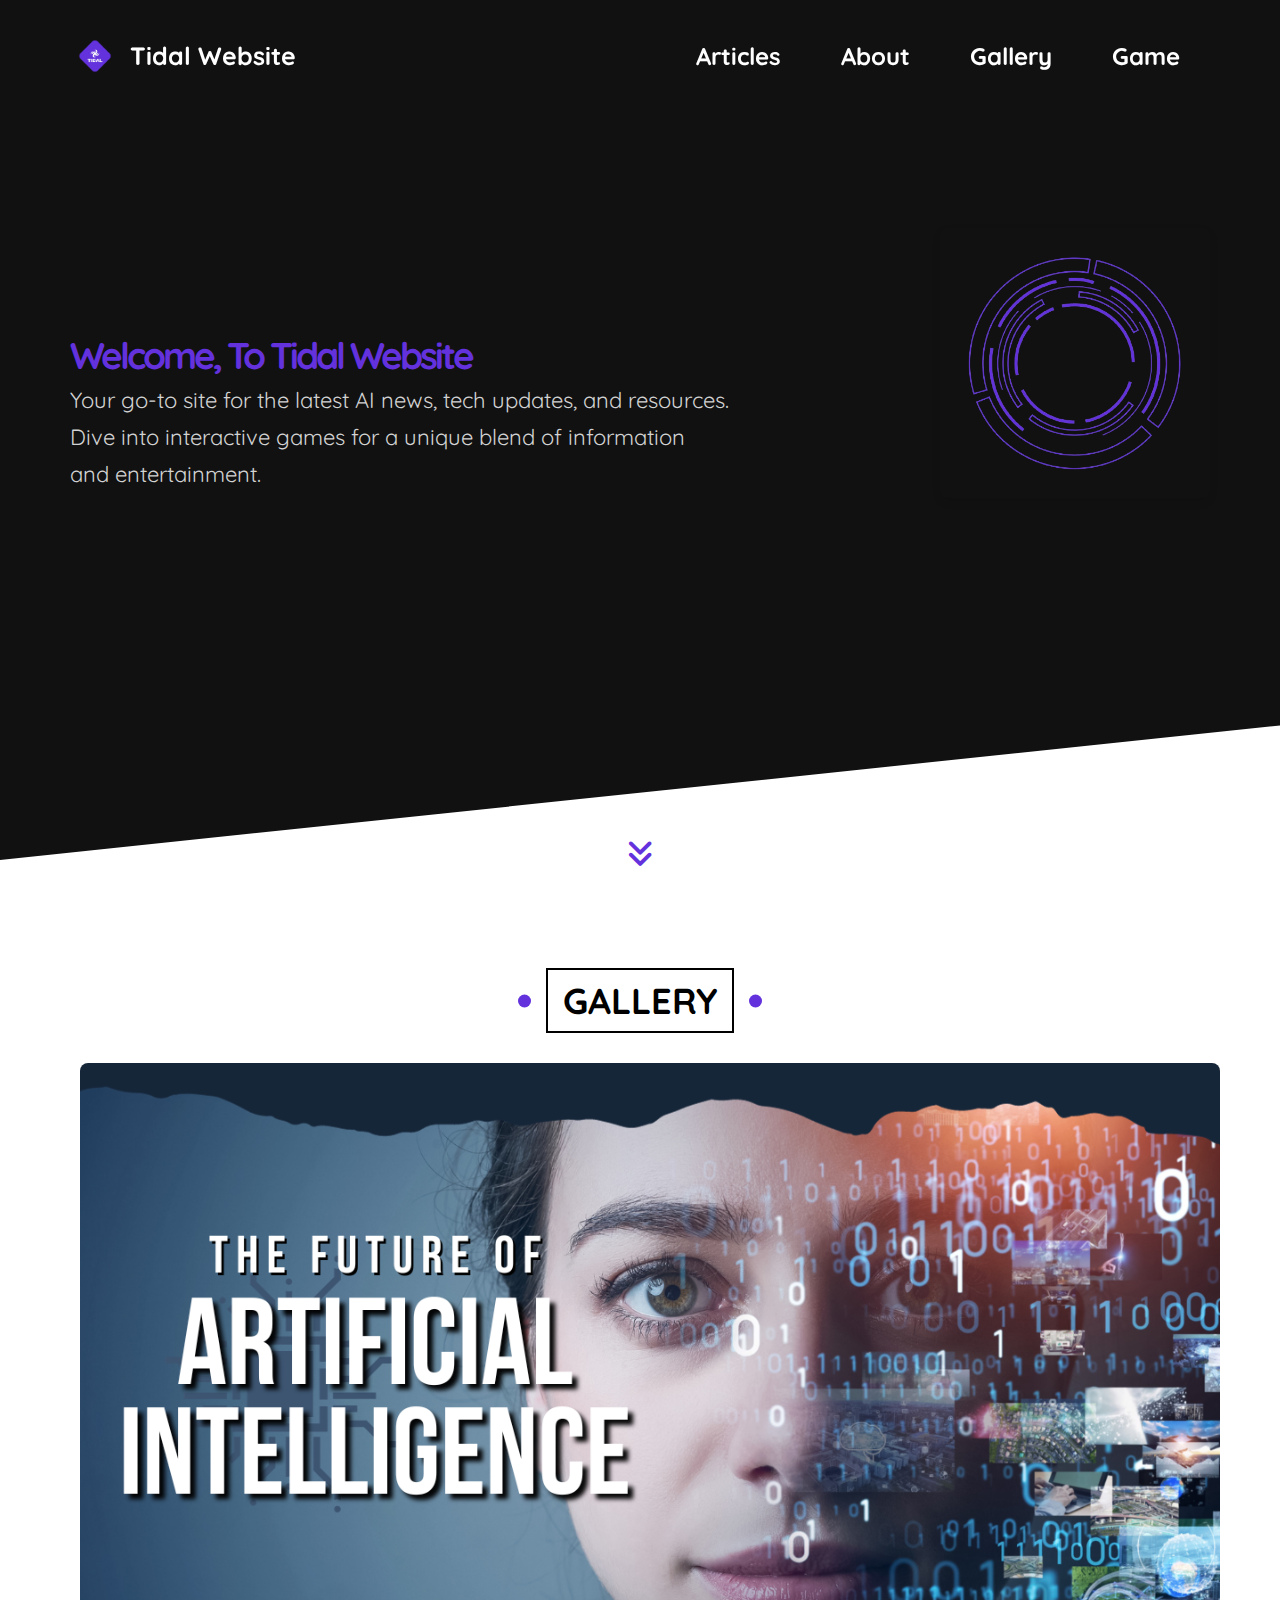
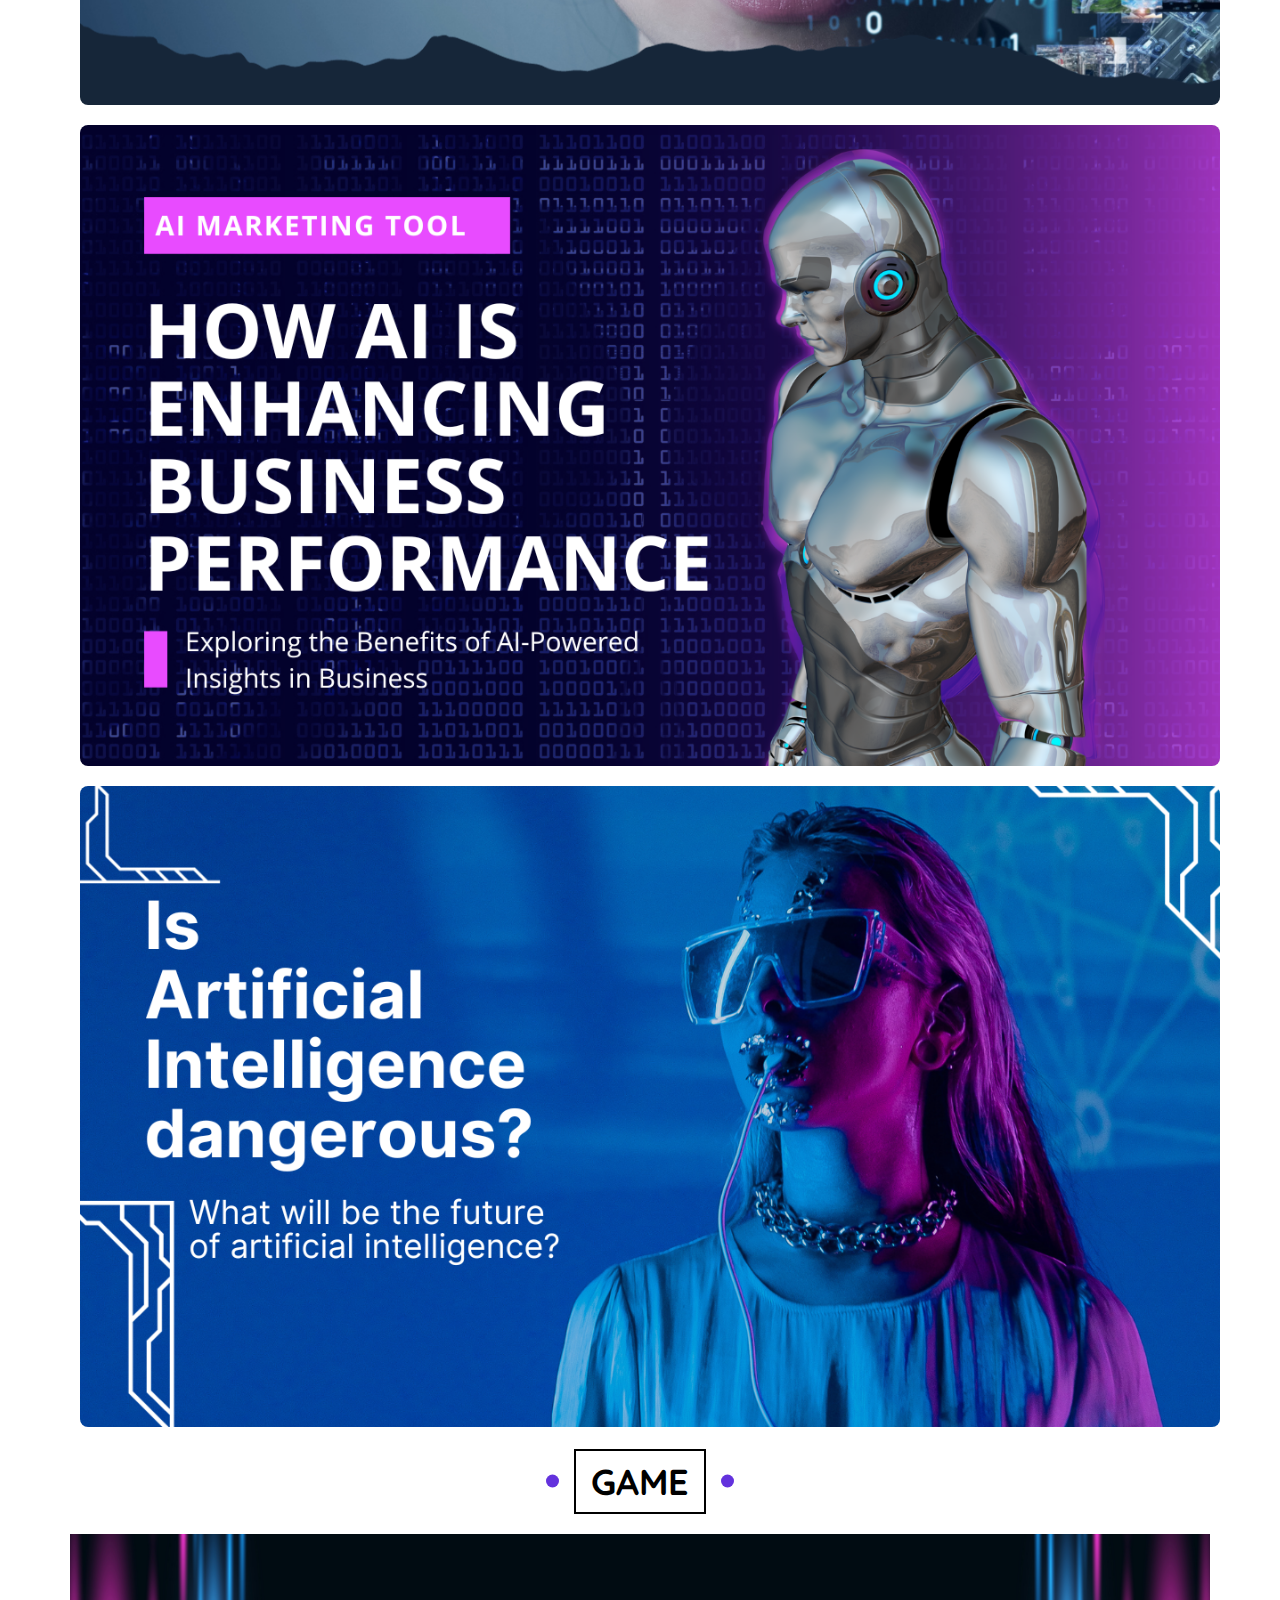
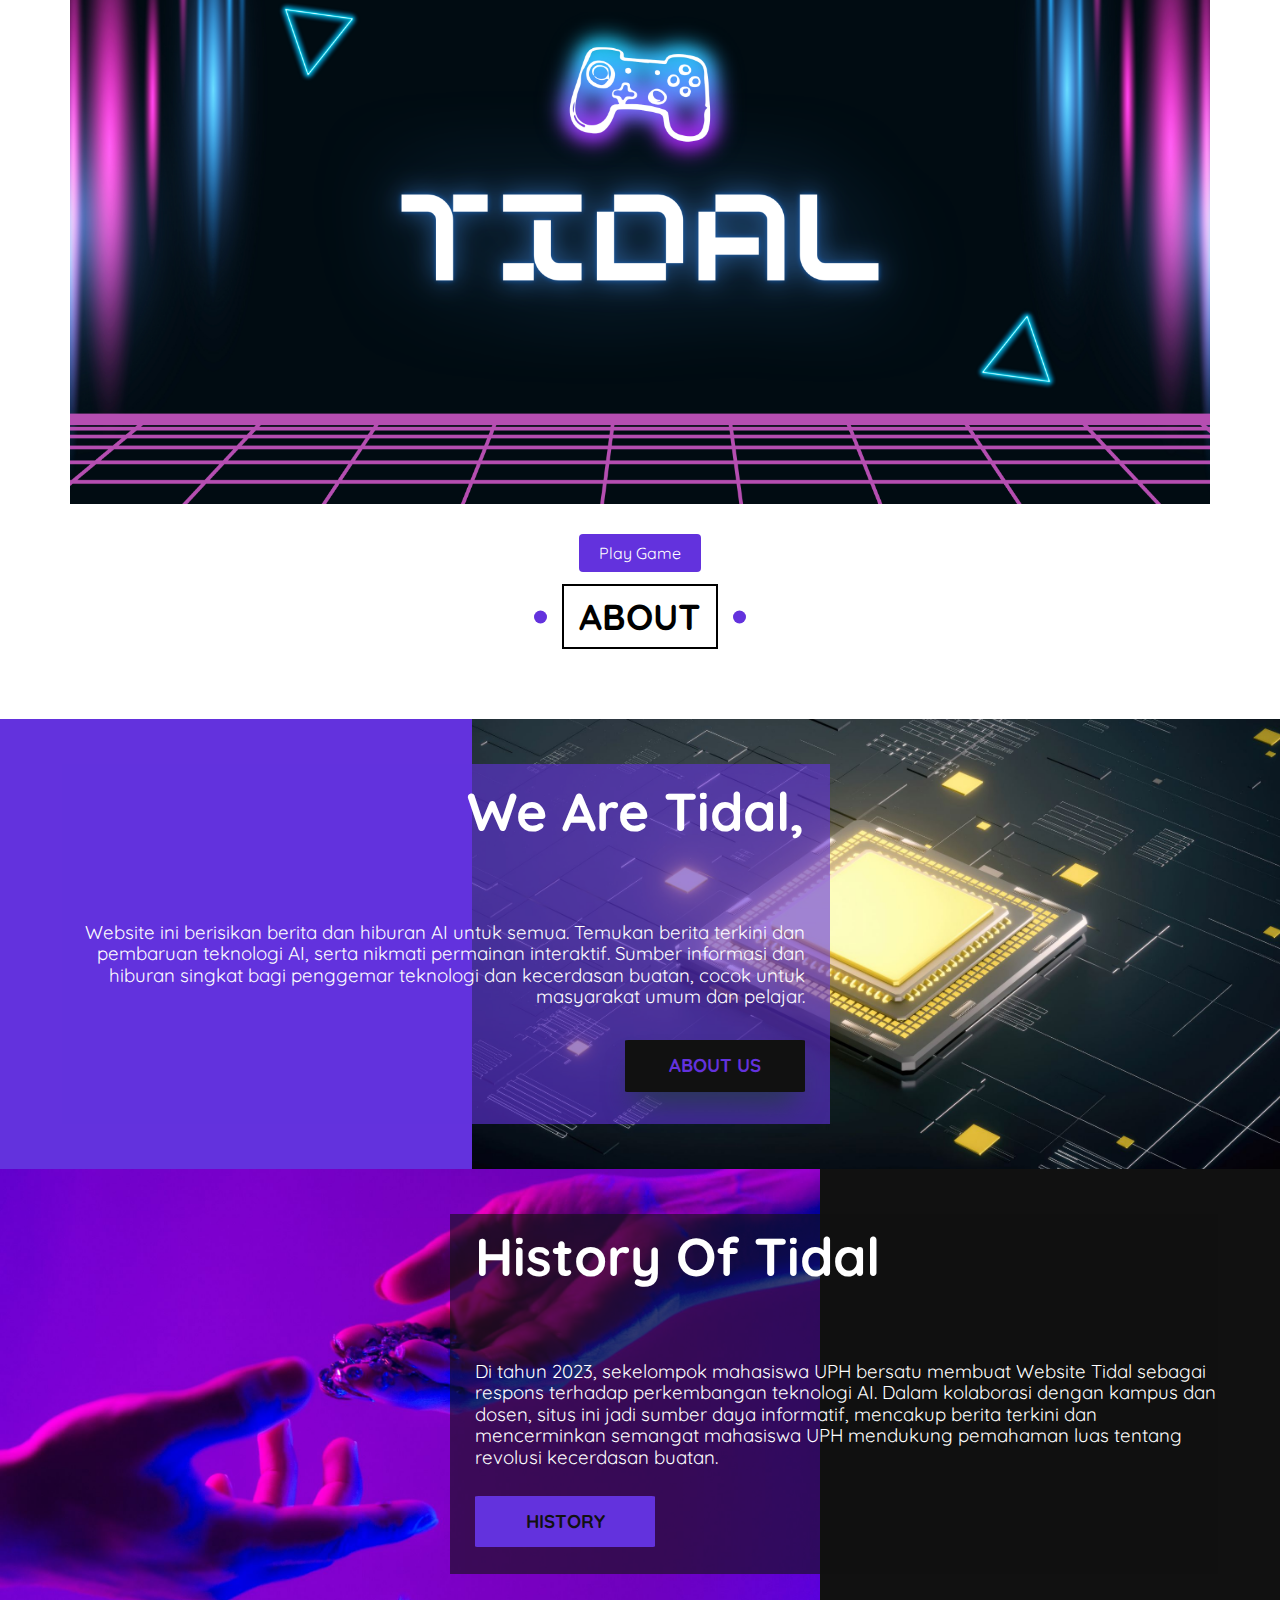
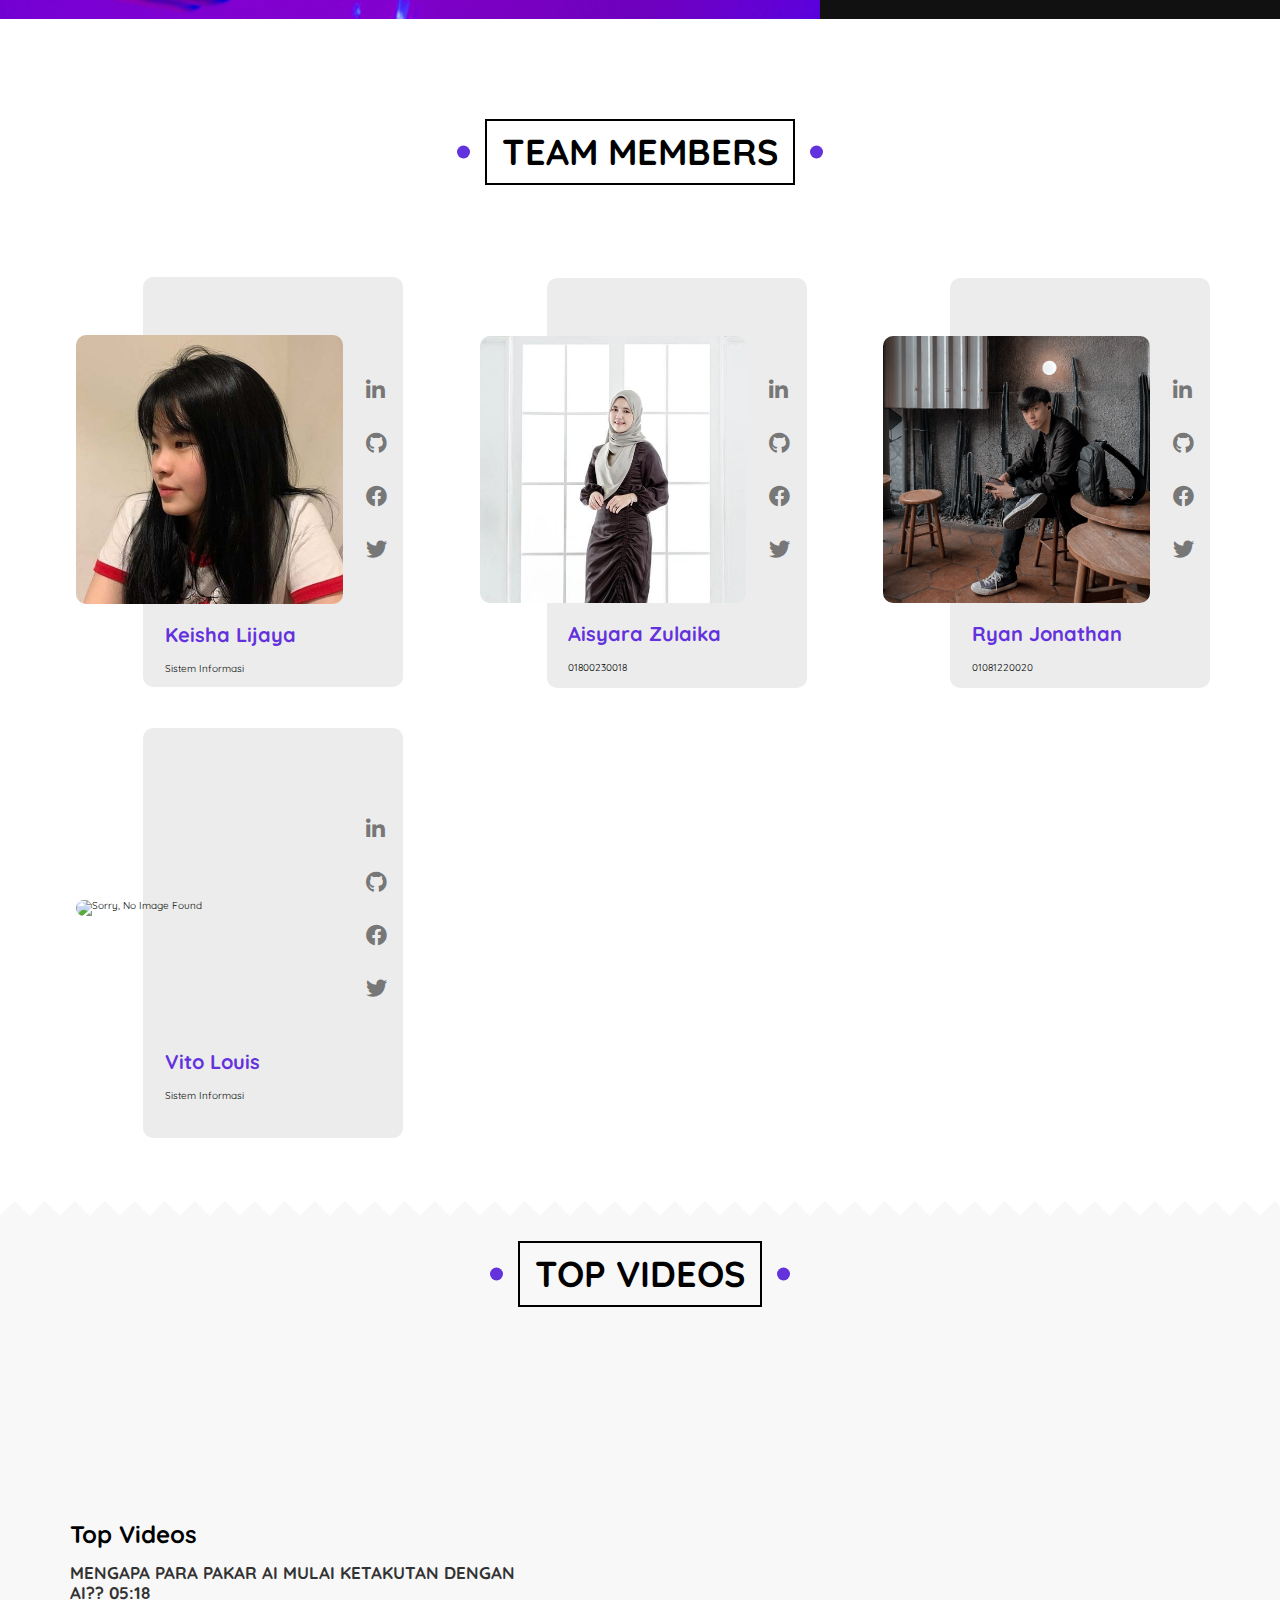
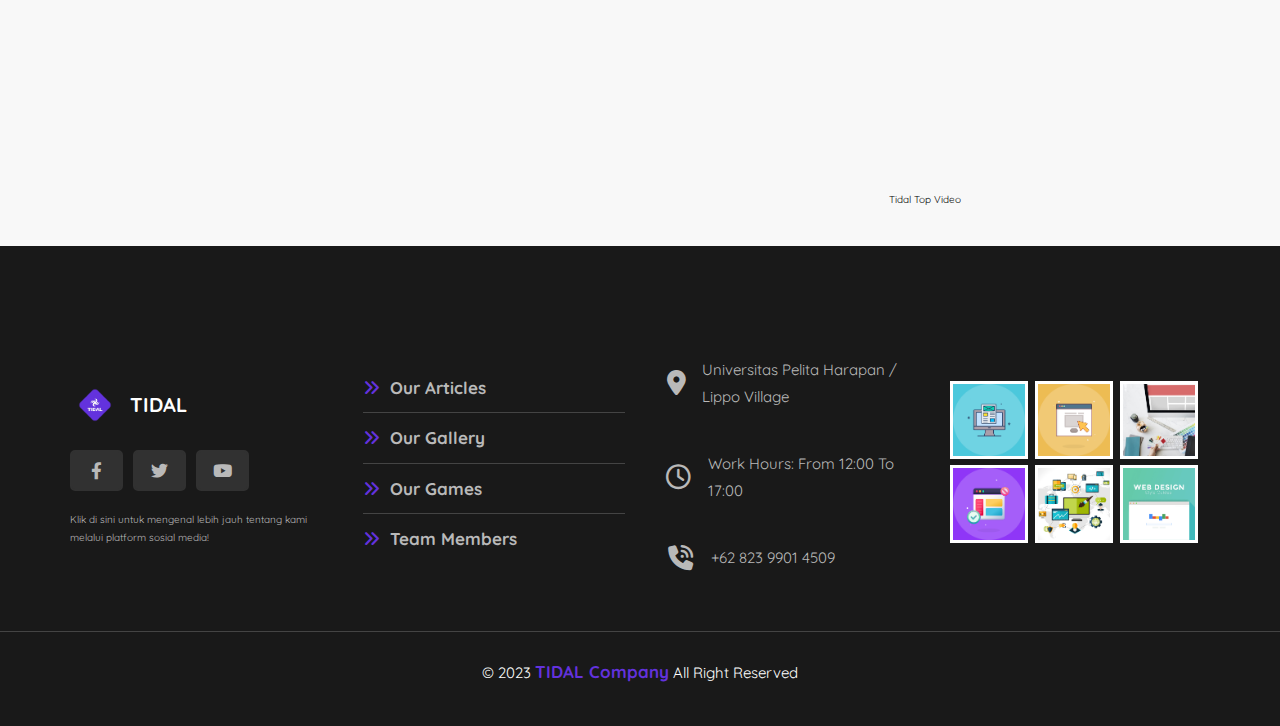
==== commit 93691307: "Final" ====
--- a/index.html
+++ b/index.html
@@ -35,6 +35,7 @@
            <li><a href="#game-section">Articles</a></li>
            <li><a href="#about-us-section">About</a></li>
            <li><a href="#gallery">Gallery</a></li>
+           <li><a href="#game">Game</a></li>
          </ul>
        </div>
        <span class="navTrigger">
